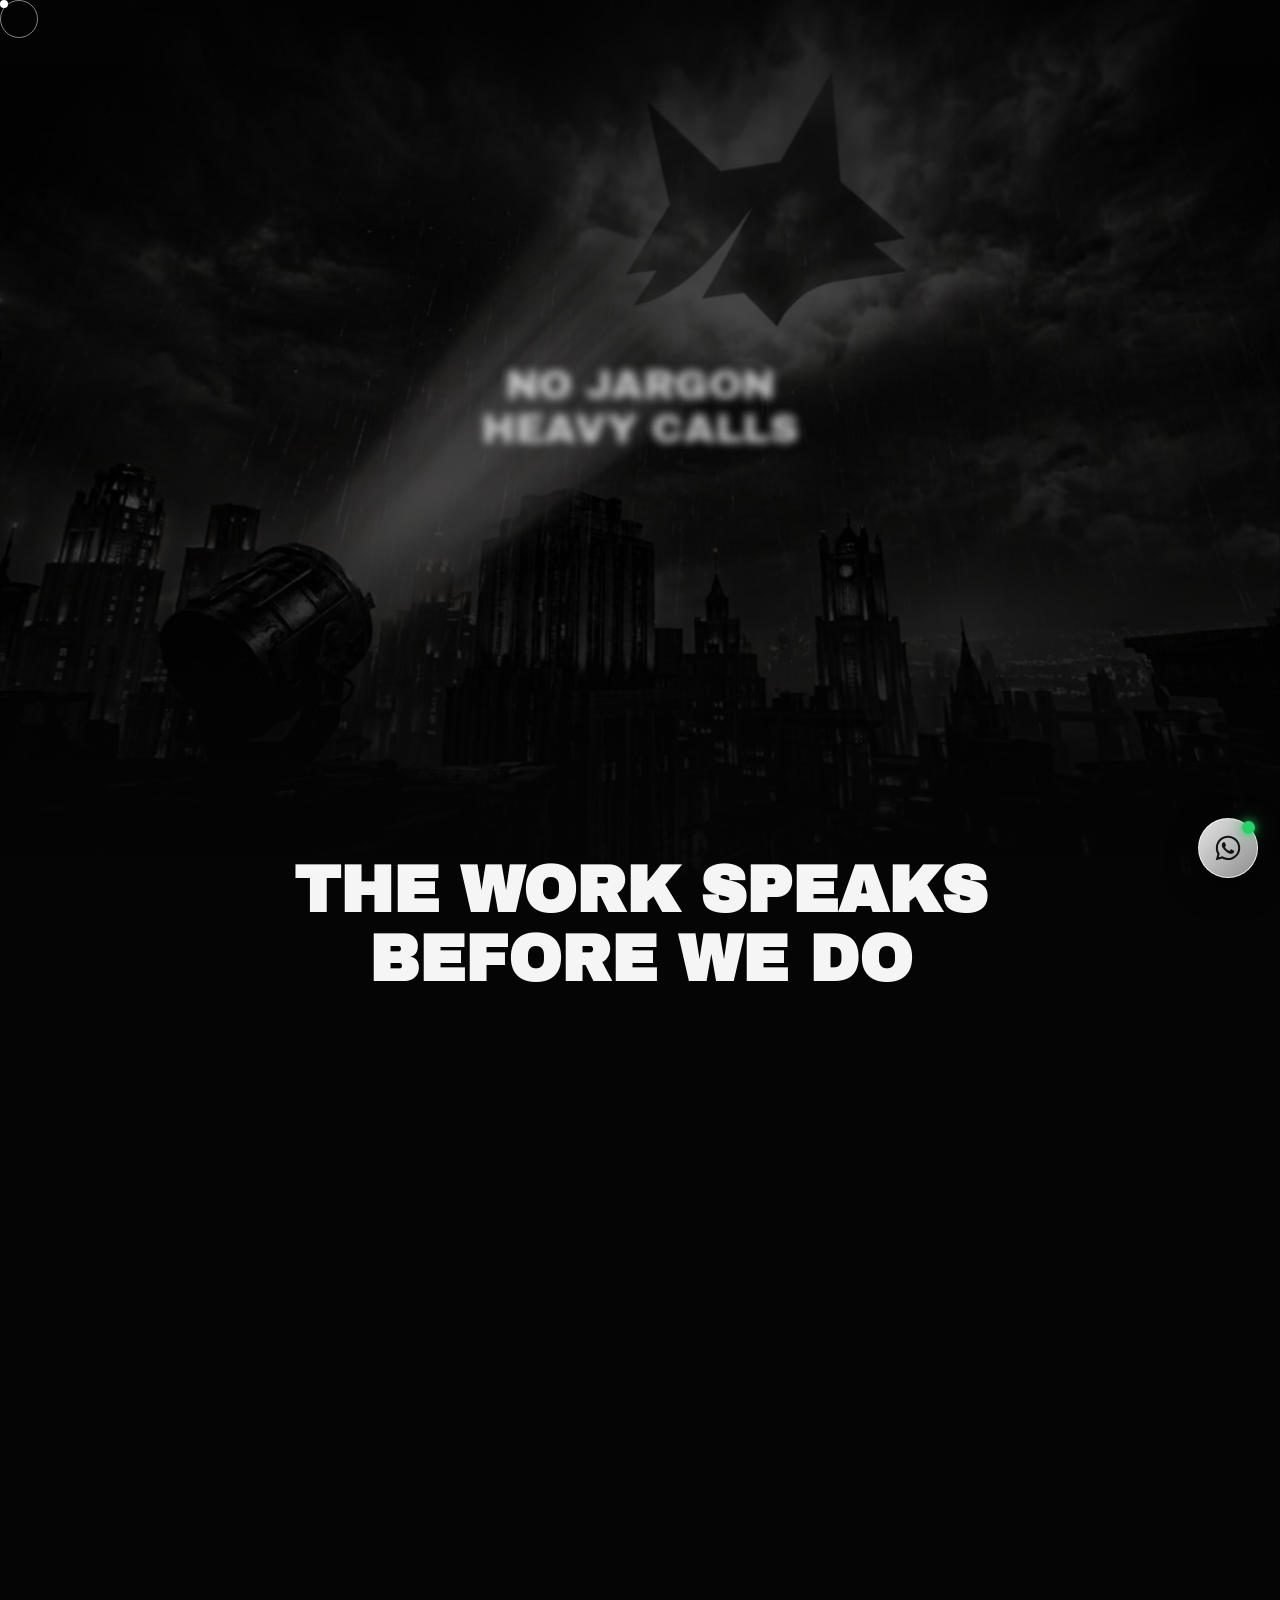
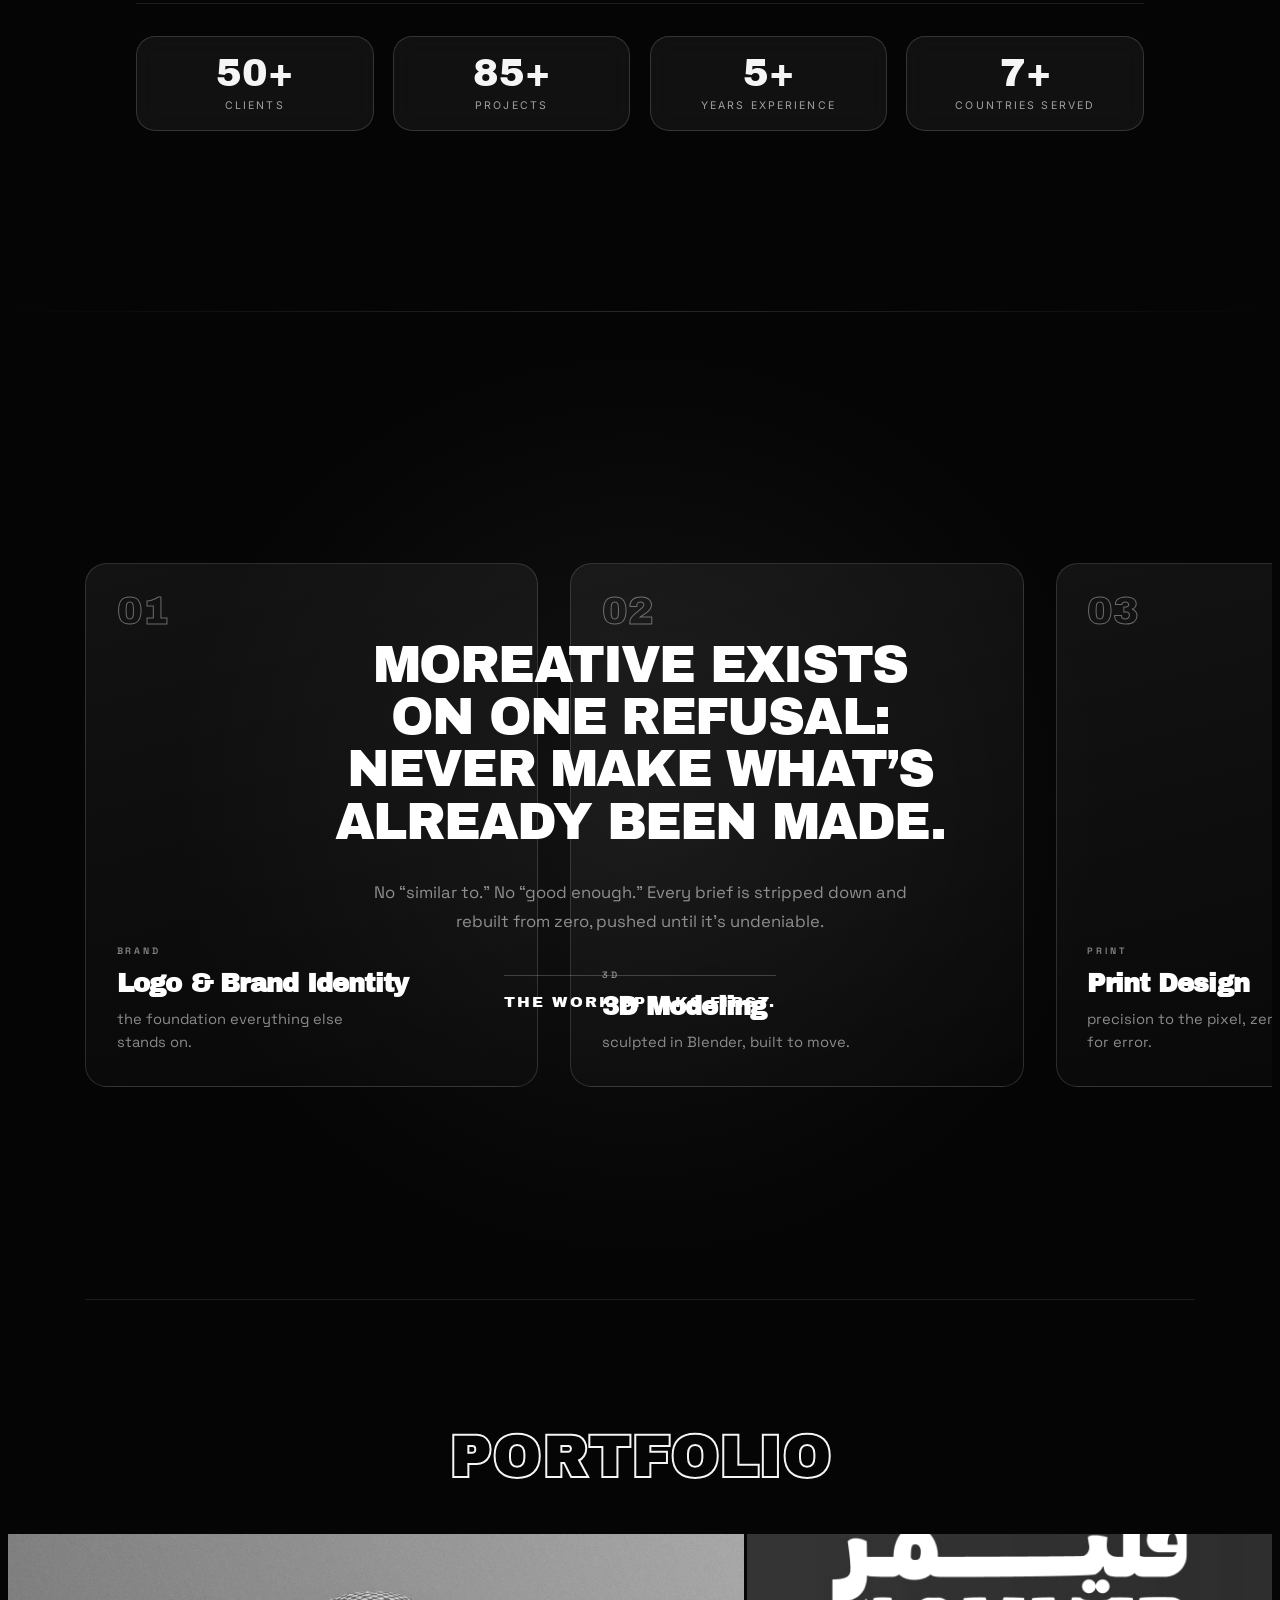
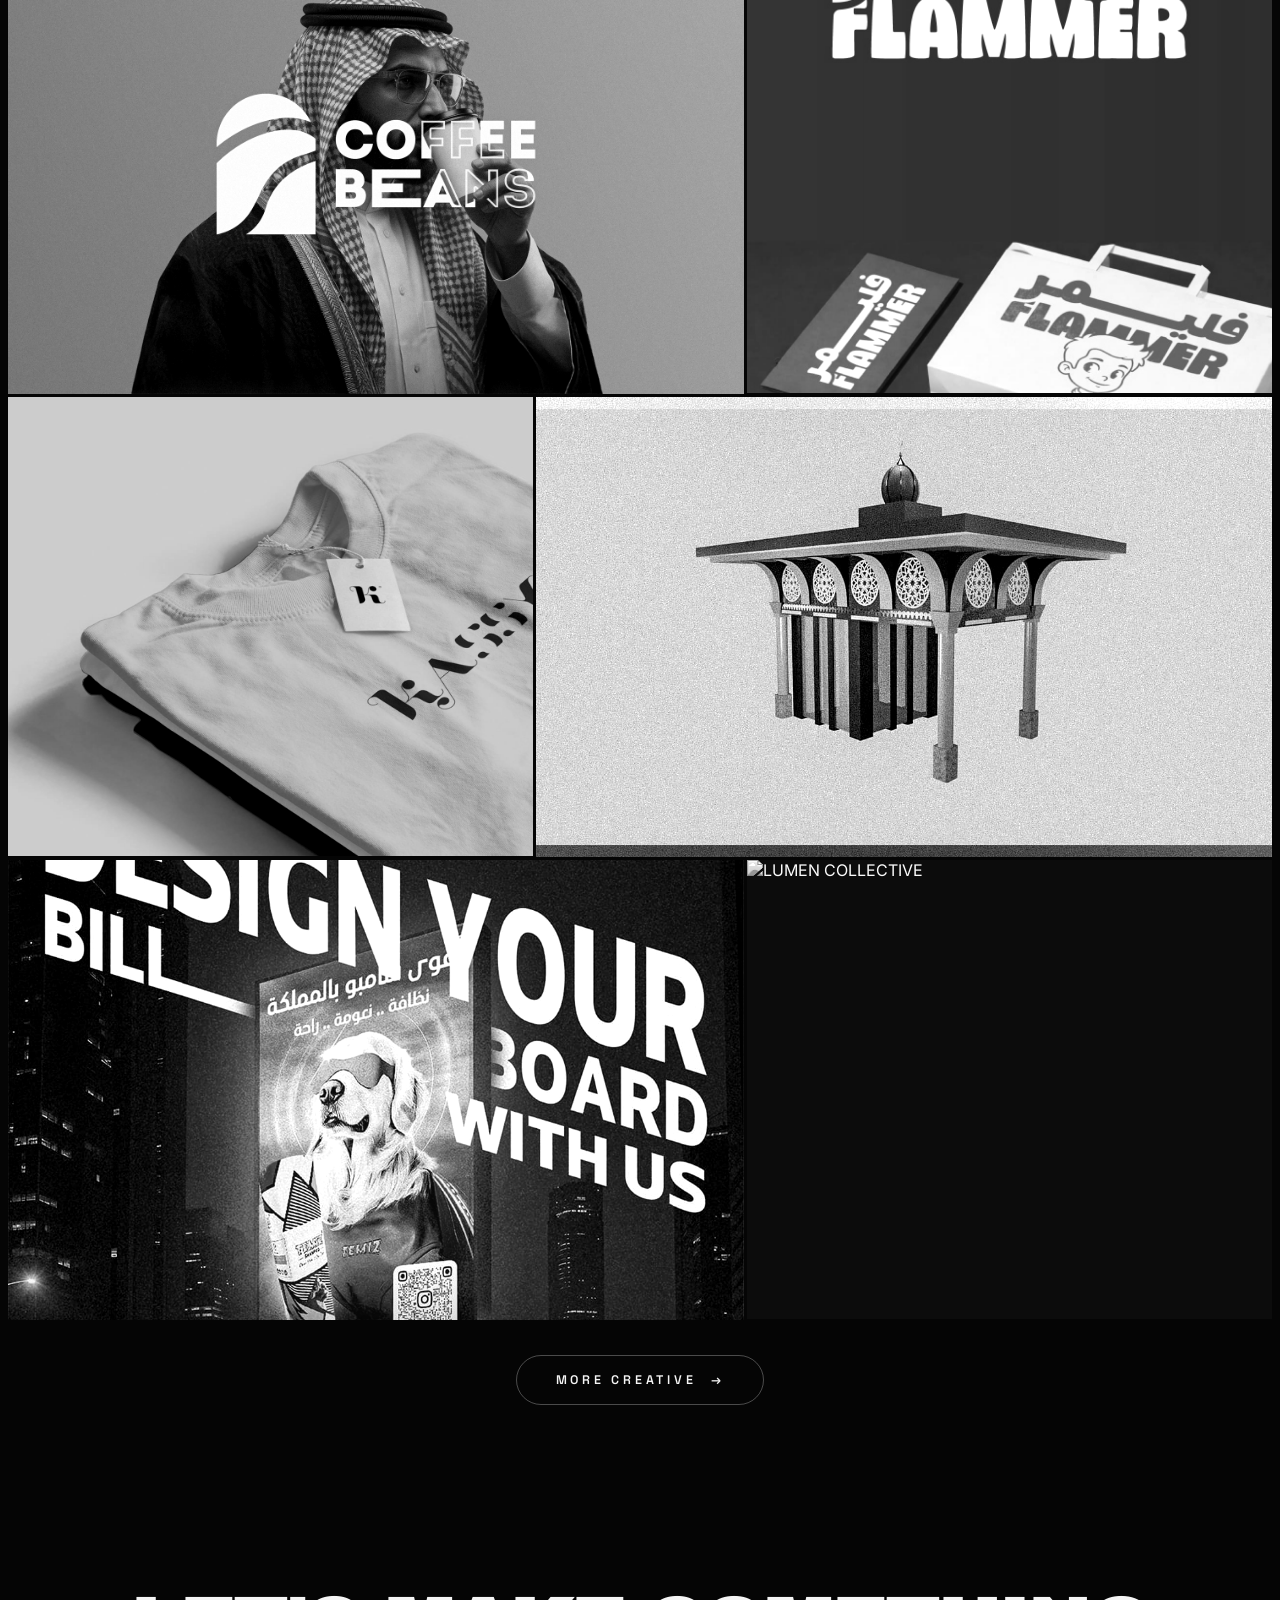
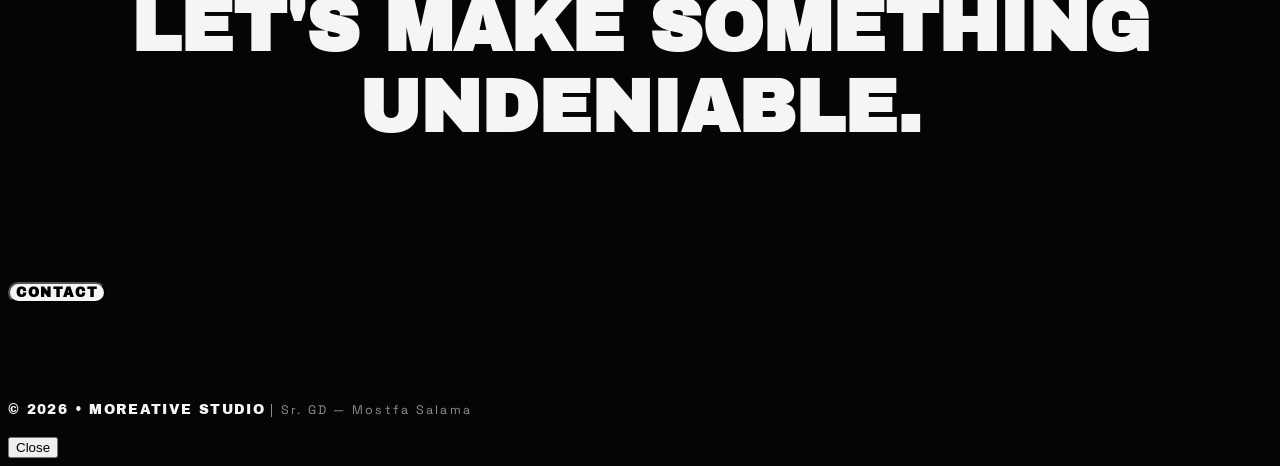
==== index.html @ 6882fc89 "Clean portfolio routes: /portfolio and /portfolio/<category>/<project> - rename archive.html to port" ====
<!DOCTYPE html>
<html lang="en">
<head>
<meta charset="UTF-8" />
<meta name="viewport" content="width=device-width, initial-scale=1.0" />
<title>Moreative</title>
<meta name="description" content="Moreative is a creative studio crafting scroll-stopping brand stories: logo & brand identity, 3D modeling, print design, social campaigns and full project management." />
<meta name="theme-color" content="#050505" />
<link rel="canonical" href="https://moreative.com/" />
<meta property="og:type" content="website" />
<meta property="og:site_name" content="MOREATIVE" />
<meta property="og:title" content="MOREATIVE — Creative Studio" />
<meta property="og:description" content="Creative studio crafting bold stories: Branding, 3D, print, social and full-scale projects." />
<meta property="og:image" content="https://moreative.com/assets/hero-cover.jpg" />
<meta name="twitter:card" content="summary_large_image" />
<meta name="twitter:title" content="MOREATIVE — Creative Studio" />
<meta name="twitter:description" content="Creative studio crafting bold stories: Branding, 3D, print, social and full-scale projects." />
<meta name="twitter:image" content="https://moreative.com/assets/hero-cover.jpg" />
<link rel="preconnect" href="https://cdn.tailwindcss.com" crossorigin />
<link rel="preconnect" href="https://cdnjs.cloudflare.com" crossorigin />
<link rel="preconnect" href="https://fonts.googleapis.com" />
<link rel="preconnect" href="https://fonts.gstatic.com" crossorigin />
<link rel="preload" as="image" href="assets/hero-cover.jpg" fetchpriority="high" />
<script>document.documentElement.className+=' js';</script>
<script src="https://cdn.tailwindcss.com"></script>
<link href="https://fonts.googleapis.com/css2?family=Archivo+Black&family=Space+Grotesk:wght@400;600;700&family=Inter:wght@400;500;600&family=Cairo:wght@600;700&display=swap" rel="stylesheet">
<style>
:root{--bg:#050505;--ink:#f5f5f5;--line:rgba(255,255,255,.15)}
html{scroll-behavior:auto} html.lenis,html.lenis body{height:auto} .lenis.lenis-smooth{scroll-behavior:auto!important}
body{background:var(--bg);color:var(--ink);font-family:Inter,sans-serif;overflow-x:hidden}
.font-display{font-family:'Space Grotesk',sans-serif}
.font-black-x{font-family:'Archivo Black',sans-serif}
#cursor-dot,#cursor-ring{position:fixed;top:0;left:0;pointer-events:none;z-index:99;border-radius:50%}
#cursor-dot{width:8px;height:8px;background:#fff}
#cursor-ring{width:36px;height:36px;border:1px solid rgba(255,255,255,.5);transition:width .25s,height .25s}
@media(hover:none){#cursor-dot,#cursor-ring{display:none}}
#progress-bar{position:fixed;top:0;left:0;height:3px;width:0;background:#f5f5f5;z-index:90}
#marquee-track{animation:mq 18s linear infinite}@keyframes mq{to{transform:translateX(-50%)}}
.water-line{display:block;overflow:hidden;padding-bottom:.06em}
.water-line>span{display:block;will-change:transform,filter}
.hero-seq{position:relative;max-width:650px;margin:24vh auto 0;text-align:center}
.seq-word{position:absolute;inset:0;display:flex;align-items:center;justify-content:center;font-family:'Archivo Black',sans-serif;font-size:clamp(1.2rem,5.8vw,2.8rem);line-height:1.1;color:#f5f5f5;opacity:0;pointer-events:none}
.seq-final{position:relative;opacity:0;margin:2vh auto 0;max-width:min(880px,92%);text-align:center;font-family:'Archivo Black',sans-serif;font-size:clamp(.9rem,1.9vw,1.1rem);line-height:1.9;color:#fff;text-shadow:0 0 22px rgba(255,255,255,.35),0 0 70px rgba(255,255,255,.15)}
.seq-final .fc{display:inline-block;background:linear-gradient(180deg,#ffffff,rgba(255,255,255,.62));-webkit-background-clip:text;background-clip:text;color:transparent;will-change:transform}
.seq-final .fl{display:block}
.seq-final .fw{display:inline-block;white-space:nowrap}
.seq-cta{position:relative;display:inline-flex;align-items:center;gap:.45rem;background:linear-gradient(135deg,rgba(255,255,255,.9),rgba(255,255,255,.55));-webkit-backdrop-filter:blur(18px);backdrop-filter:blur(18px);border:1px solid rgba(255,255,255,.85);color:#000;font-family:'Space Grotesk',sans-serif;font-weight:700;letter-spacing:.16em;font-size:.6rem;padding:.65rem 1.3rem;border-radius:999px;margin-top:2rem;opacity:0;text-decoration:none;overflow:hidden;box-shadow:0 8px 32px rgba(0,0,0,.45),inset 0 1px 0 rgba(255,255,255,.9),inset 0 -8px 16px rgba(0,0,0,.08);transform-style:preserve-3d;will-change:transform;transition:box-shadow .35s,border-color .35s}
.seq-cta::before{content:'';position:absolute;top:0;left:-80%;width:60%;height:100%;background:linear-gradient(100deg,transparent,rgba(255,255,255,.9),transparent);transform:skewX(-20deg);animation:ctaShine 3.2s ease-in-out infinite;pointer-events:none}
@keyframes ctaShine{0%{left:-80%}55%,100%{left:130%}}
.seq-cta:hover{box-shadow:0 8px 44px rgba(255,255,255,.55),inset 0 1px 0 #fff;border-color:#fff}
.seq-cta svg{width:13px;height:13px;fill:#000;flex:none}
.pill{background:#f5f5f5;color:#000;border-radius:999px;font-weight:600}
.glass{background:rgba(255,255,255,.06);-webkit-backdrop-filter:blur(20px);backdrop-filter:blur(20px);border:1px solid var(--line)}
#work{position:relative;height:460vh;padding:0 !important}
.story-head{position:sticky;top:0;height:100vh;display:flex;flex-direction:column;align-items:center;justify-content:center;text-align:center;padding:0 1.5rem;z-index:1}
.story-stack{position:sticky;top:0;height:100vh;overflow:visible;z-index:4}
.story-card{position:absolute;top:50%;width:min(300px,62vw);aspect-ratio:9/16;border-radius:2rem;overflow:hidden;background:linear-gradient(135deg,#1a1a1a,#0a0a0a);border:1px solid var(--line);box-shadow:0 30px 80px rgba(0,0,0,.7);cursor:pointer;z-index:4;transform:translateY(-50%);transition:box-shadow .4s,border-color .4s}
.story-card:hover{box-shadow:0 40px 100px rgba(255,255,255,.12),0 30px 80px rgba(0,0,0,.7);border-color:rgba(255,255,255,.35)}
.story-card img{position:absolute;left:0;top:0;width:100%;height:100%;object-fit:cover;object-position:center;display:block;will-change:transform;animation:floaty 4.6s ease-in-out infinite}
.story-card:nth-of-type(2) img{animation-duration:5.4s;animation-delay:-1.2s}
.story-card:nth-of-type(3) img{animation-duration:4.9s;animation-delay:-2.4s}
.story-card:nth-of-type(4) img{animation-duration:5.8s;animation-delay:-.7s}
.story-card:nth-of-type(5) img{animation-duration:5.1s;animation-delay:-3.1s}
@keyframes floaty{0%,100%{transform:translateY(-8px) scale(1.12)}50%{transform:translateY(8px) scale(1.12)}}
@media(prefers-reduced-motion:reduce){.story-card img{animation:none}}
.story-card::after{content:'';position:absolute;inset:0;background:linear-gradient(115deg,rgba(255,255,255,.08),transparent 45%);pointer-events:none}
.story-card.empty{background:rgba(255,255,255,.03);border:1px dashed rgba(255,255,255,.3)}
.story-card.empty img{display:none}
.story-card.empty::after{display:none}
.story-card.empty::before{content:'+';position:absolute;inset:0;display:flex;align-items:center;justify-content:center;font-family:'Space Grotesk',sans-serif;font-size:3rem;color:rgba(255,255,255,.35)}
.sc-1{left:50%;width:300px;margin-left:-150px;top:50%;bottom:auto;transform:translateY(-50%);z-index:5} .sc-2{left:6%;top:50%;bottom:auto;transform:translateY(-50%) rotate(-1deg);z-index:4} .sc-3{right:6%;left:auto;top:50%;bottom:auto;transform:translateY(-50%) rotate(1deg);z-index:4} .sc-4{left:23%;top:54%;bottom:auto;transform:translateY(-50%);z-index:7} .sc-5{right:23%;left:auto;top:54%;bottom:auto;transform:translateY(-50%);z-index:7}
.js .story-card{visibility:hidden} .js #giant{visibility:hidden}
.card-cap,.swipe-hint,.swipe-dots{display:none}
.sr-only{position:absolute;width:1px;height:1px;padding:0;margin:-1px;overflow:hidden;clip:rect(0,0,0,0);white-space:nowrap;border:0}
#outro{text-align:center;padding:3.5rem 1.5rem 2rem;overflow:hidden}
#contact{padding-top:2.5rem !important;padding-bottom:3.5rem !important}
.outro-line{font-family:'Archivo Black',sans-serif;font-size:clamp(1.9rem,6.5vw,4.6rem);line-height:1.1;color:#f5f5f5;cursor:default}
.outro-line .ow{display:inline-block;white-space:nowrap}
.outro-line .ol{display:inline-block;opacity:0;filter:blur(14px);transform:translateY(34px);transition:opacity .5s ease,filter .6s ease,transform .55s cubic-bezier(.2,.9,.3,1.25),color .25s,text-shadow .25s}
#outro.in .ol{opacity:1;filter:blur(0);transform:none}
.outro-cta{margin-top:2.2rem;opacity:0;transform:translateY(20px);transition:opacity .7s ease .5s,transform .7s ease .5s}
#outro.in .outro-cta{opacity:1;transform:none}
.outro-cta .pill{text-decoration:none;display:inline-block}
#contact-toggle{font-family:'Archivo Black',sans-serif;letter-spacing:.12em}
#contact-links{max-width:520px;margin:0 auto;display:grid;grid-template-rows:0fr;opacity:0;transition:grid-template-rows .6s cubic-bezier(.2,.8,.25,1),opacity .45s,margin .45s}
#contact-links.open{grid-template-rows:1fr;opacity:1;margin-top:1.6rem}
.cl-inner{overflow:hidden;min-height:0;padding:1rem 2.4rem 1.4rem}
#contact-links a{display:flex;align-items:center;gap:1rem;text-align:left;background:rgba(255,255,255,.05);border:none;border-radius:1.2rem;padding:calc(1rem + 1px) calc(1.3rem + 1px);color:#fff;text-decoration:none;margin-bottom:.7rem;transition:background .3s,transform .3s,box-shadow .3s;-webkit-tap-highlight-color:transparent}
#contact-links a:focus{outline:none}
#contact-links a:hover{background:rgba(255,255,255,.1);border-color:rgba(255,255,255,.4);transform:translateY(-2px)}
#contact-links a span b{display:block;font-family:'Space Grotesk',sans-serif;font-size:.95rem;letter-spacing:.04em}
#contact-links a span small{display:block;color:rgba(255,255,255,.6);font-size:.78rem;margin-top:.15rem;letter-spacing:.06em}
.cl-ic{flex:none;width:44px;height:44px;border-radius:50%;background:rgba(255,255,255,.09);border:1px solid rgba(255,255,255,.2);display:flex;align-items:center;justify-content:center;color:#fff;transition:.35s}
.cl-ic svg{width:20px;height:20px;fill:#fff}
.cl-ic svg[stroke]{fill:none;stroke:#fff}
.cl-go{margin-left:auto;color:rgba(255,255,255,.5)}
#contact-links a.wa:hover{background:linear-gradient(135deg,#25D366,#128C7E);box-shadow:0 12px 30px -8px rgba(37,211,102,.55)}
#contact-links a.ig:hover{background:linear-gradient(45deg,#feda75,#fa7e1e,#d62976,#962fbf,#4f5bd5);box-shadow:0 12px 30px -8px rgba(214,41,118,.55)}
#contact-links a.gm:hover{background:linear-gradient(135deg,#EA4335,#C5221F);box-shadow:0 12px 30px -8px rgba(234,67,53,.55)}
#contact-links a:hover .cl-ic{background:rgba(255,255,255,.18);border-color:rgba(255,255,255,.5)}
#contact-links a:hover .cl-go{color:#fff}
#grid{max-width:none;margin:0 auto;padding:5rem 0 4rem}
.grid-head{text-align:center;margin-bottom:2.5rem;padding:0 1.5rem}
.pf-title{font-family:'Archivo Black',sans-serif;font-size:clamp(2.6rem,9vw,6.5rem);letter-spacing:.02em;line-height:1}
.pf-title .pf-l{display:inline-block;opacity:0;transform:translateY(46px) rotate(5deg);transition:opacity .55s ease,transform .7s cubic-bezier(.2,.9,.25,1.25)}
.pf-title.in .pf-l{opacity:1;transform:none}
.pf-title.in{animation:pfFloat 5s ease-in-out 1.6s infinite}
@keyframes pfFloat{0%,100%{transform:translateY(0)}50%{transform:translateY(-10px)}}
.grid-head p{font-size:.7rem;letter-spacing:.35em;color:rgba(255,255,255,.55)}
.grid-head h2{font-family:'Archivo Black',sans-serif;font-size:clamp(2rem,5vw,3.6rem);line-height:.95;margin-top:.8rem}
.grid-head h2 span{color:transparent;-webkit-text-stroke:2px #f5f5f5}
.works-grid{display:grid;grid-template-columns:repeat(12,1fr);gap:3px}
.work-card{position:relative;overflow:hidden;cursor:pointer;background:#0c0c0c;opacity:0;transform:translateY(34px) scale(.985);transition:opacity .7s ease,transform .7s cubic-bezier(.2,.8,.25,1)}
.work-card.in{opacity:1;transform:none}
.work-card.wide{grid-column:span 7;aspect-ratio:16/10}
.work-card.std{grid-column:span 5;aspect-ratio:8/7}
.work-card img{position:absolute;inset:0;width:100%;height:100%;object-fit:cover;filter:grayscale(1) contrast(1.05);transition:filter .6s,transform .9s cubic-bezier(.2,.8,.25,1);display:block}
.work-card:hover img{filter:none;transform:scale(1.05)}
.wc-index{position:absolute;top:1rem;left:1.2rem;z-index:2;font-size:.62rem;letter-spacing:.28em;color:rgba(255,255,255,.8);pointer-events:none}
.wc-grad{position:absolute;inset:0;background:linear-gradient(transparent 50%,rgba(0,0,0,.85));opacity:0;transition:opacity .5s;pointer-events:none}
.work-card:hover .wc-grad{opacity:1}
.wc-name{position:absolute;left:0;right:0;bottom:0;display:flex;justify-content:flex-start;align-items:center;padding:1.2rem 1.4rem;transform:translateY(14px);opacity:0;transition:opacity .5s,transform .5s;pointer-events:none}
.work-card:hover .wc-name{opacity:1;transform:none}
.wc-name b{font-family:'Space Grotesk',sans-serif;font-weight:700;font-size:clamp(1.2rem,2.6vw,1.9rem);letter-spacing:.02em;white-space:nowrap;overflow:hidden;text-overflow:ellipsis;color:#fff}
@media(max-width:768px){.wc-index{top:.6rem;left:.8rem;font-size:.55rem}.wc-name{padding:.8rem .9rem}.wc-name b{font-size:.95rem}}
.more-wrap{display:flex;justify-content:center;margin-top:2.2rem}
.more-btn{display:inline-flex;align-items:center;gap:.9rem;background:transparent;border:1px solid rgba(255,255,255,.28);color:#f5f5f5;border-radius:999px;padding:1rem 2.4rem;font-family:'Space Grotesk',sans-serif;font-weight:600;letter-spacing:.3em;font-size:.78rem;text-decoration:none;animation:calmPulse 3.2s ease-in-out infinite;transition:border-color .35s,background .35s}
@keyframes calmPulse{0%,100%{box-shadow:0 0 0 rgba(255,255,255,0)}50%{box-shadow:0 0 28px rgba(255,255,255,.13)}}
.more-btn:hover{border-color:rgba(255,255,255,.7);background:rgba(255,255,255,.05)}
.more-arrow{display:inline-block;transition:transform .35s}
.more-btn:hover .more-arrow{transform:translateX(7px)}
@media(hover:none){.work-card img{filter:grayscale(1)}.wc-grad,.wc-name{opacity:1;transform:none}}
.studio-logo-card{position:relative;overflow:hidden;height:26rem}
.studio-logo-card::before{content:'';position:absolute;inset:0;background:radial-gradient(circle at 50% 32%,rgba(255,255,255,.14),transparent 62%);pointer-events:none}
.studio-logo{position:relative;width:130px;height:auto;filter:drop-shadow(0 0 34px rgba(255,255,255,.28));animation:logoFloat 6s ease-in-out infinite}
@keyframes logoFloat{0%,100%{transform:translateY(-9px)}50%{transform:translateY(9px)}}
.studio-shine{position:absolute;inset:-45%;background:conic-gradient(from 0deg,transparent 0 68%,rgba(255,255,255,.09) 82%,transparent 96%);animation:spinSlow 10s linear infinite;pointer-events:none}
@keyframes spinSlow{to{transform:rotate(360deg)}}
.fill-words .w{opacity:.13}
.svc-line{margin-top:1.8rem;font-size:.72rem;letter-spacing:.3em;color:rgba(255,255,255,.75)}
.svc-intro{margin-top:1.4rem;color:rgba(255,255,255,.85);font-weight:600}
.svc-list{margin-top:1rem;border-top:1px solid var(--line)}
.svc-list li{display:flex;gap:1rem;align-items:baseline;padding:1rem .25rem;border-bottom:1px solid var(--line);transition:background .3s,padding .3s;list-style:none}
.svc-list li:hover{background:rgba(255,255,255,.05);padding-left:.7rem}
.svc-i{flex:none;font-size:.7rem;letter-spacing:.2em;color:rgba(255,255,255,.4)}
.svc-list b{font-family:'Space Grotesk',sans-serif;font-size:1.02rem;display:block}
.svc-list p{color:rgba(255,255,255,.6);font-size:.9rem;margin-top:.15rem}
.stats-grid{display:grid;grid-template-columns:repeat(4,1fr);gap:.9rem;margin-top:1rem}
.stat{background:rgba(255,255,255,.05);border:1px solid var(--line);border-radius:1.2rem;padding:1.1rem .6rem;text-align:center;-webkit-backdrop-filter:blur(12px);backdrop-filter:blur(12px)}
.stat-n{display:block;font-family:'Archivo Black',sans-serif;font-size:clamp(1.6rem,3vw,2.4rem);line-height:1}
.stat-l{display:block;margin-top:.4rem;font-size:.66rem;letter-spacing:.2em;color:rgba(255,255,255,.6)}
.stats-wide{margin-top:.8rem;position:relative;overflow:hidden;cursor:pointer;min-height:88px;display:flex;align-items:center;justify-content:center}
.stats-wide .stat-n{font-size:clamp(1.4rem,2.4vw,2rem)}
.stats-wide .stat-l{margin-top:0}
.cc-base{display:flex;justify-content:center;align-items:baseline;gap:.7rem;transition:opacity .4s,transform .4s}
.stats-wide:hover .cc-base,.stats-wide.show-flags .cc-base{opacity:0;transform:scale(.9)}
.stats-wide:hover,.stats-wide.show-flags{min-height:0;aspect-ratio:3/1}
.flags{position:absolute;inset:0;opacity:0;pointer-events:none;transition:opacity .45s}
.flags:hover .flag,.flags.show-flags .flag{opacity:1}
.flag:hover{background:rgba(255,255,255,.12);border-color:rgba(255,255,255,.35);transform:translateY(-2px);box-shadow:0 6px 20px rgba(255,255,255,.08)}
.flag{display:inline-flex;align-items:center;gap:.35rem;background:rgba(255,255,255,.06);border:1px solid rgba(255,255,255,.15);border-radius:.65rem;padding:.4rem .7rem;color:rgba(255,255,255,.85);font-family:'Space Grotesk',sans-serif;font-size:.65rem;letter-spacing:.15em;transition:background .3s,border-color .3s,transform .3s,box-shadow .4s}
.flag.on{opacity:1}
.flag img{position:absolute;inset:0;width:100%;height:100%;object-fit:cover;display:block}
.flag em{position:absolute;left:.9rem;bottom:.7rem;z-index:1;font-style:normal;font-size:.62rem;letter-spacing:.22em;color:#fff;background:rgba(0,0,0,.5);border:1px solid rgba(255,255,255,.3);backdrop-filter:blur(8px);padding:.35rem .8rem;border-radius:999px}
.flag i{position:absolute;right:.9rem;bottom:.7rem;z-index:1;font-style:normal;font-size:.62rem;letter-spacing:.2em;color:rgba(255,255,255,.6)}
@media(min-width:769px){.studio-side{position:sticky;top:5.5rem;align-self:start}}

/* ===== STUDIO — 05 RULES (LATERAL KINETIC PIN) ===== */
#studio{position:relative;background:#050505;padding:0!important}
.cr{position:relative;height:500vh;height:500svh;background:#050505}
.cr-stage{position:relative;top:auto;height:100vh;height:100svh;overflow:hidden;background:#050505;isolation:isolate}
.cr-bg{position:absolute;inset:0;z-index:0;overflow:hidden;pointer-events:none}
.cr-still{position:absolute;inset:-6%;width:112%;height:112%;object-fit:cover;filter:grayscale(1) contrast(1.18) brightness(.68);opacity:0;transform:scale(1.06);will-change:transform,opacity}
.cr-still.on{opacity:.56}
.cr-vig{position:absolute;inset:0;background:linear-gradient(180deg,rgba(5,5,5,.78) 0%,rgba(5,5,5,.15) 32%,rgba(5,5,5,.4) 72%,#050505 100%)}
.cr-grain{position:absolute;inset:0;opacity:.06;background-image:url("data:image/svg+xml;utf8,%3Csvg xmlns='http://www.w3.org/2000/svg' width='160' height='160'%3E%3Cfilter id='n'%3E%3CfeTurbulence type='fractalNoise' baseFrequency='0.85' numOctaves='2' stitchTiles='stitch'/%3E%3C/filter%3E%3Crect width='160' height='160' filter='url(%23n)' opacity='0.6'/%3E%3C/svg%3E")}
.cr-lines{position:absolute;inset:0;z-index:1;pointer-events:none;opacity:.55;background-image:repeating-linear-gradient(90deg,rgba(255,255,255,.06) 0 1px,transparent 1px 92px);mix-blend-mode:overlay;will-change:background-position}
.cr-wipe{position:absolute;inset:0;z-index:14;pointer-events:none;background:#fff;transform:translateX(101%);opacity:0}
.cr.wiping .cr-wipe{animation:crWipe .7s cubic-bezier(.7,0,.2,1)}
@keyframes crWipe{0%{transform:translateX(101%);opacity:.92}42%{transform:translateX(0);opacity:.92}100%{transform:translateX(-101%);opacity:0}}
.cr-hud{position:absolute;top:0;left:0;right:0;z-index:9;display:flex;align-items:center;justify-content:space-between;gap:1rem;padding:clamp(4.4rem,9vh,5.6rem) clamp(1.4rem,4.4vw,4.4rem) 0;font-family:'Space Grotesk',sans-serif;font-size:.5rem;letter-spacing:.3em;color:rgba(255,255,255,.42);pointer-events:none}
.cr-file{display:flex;align-items:center;gap:1.1rem;flex-wrap:wrap;row-gap:.25rem}
.cr-file b{color:#fff;font-weight:600;letter-spacing:.34em;font-size:.54rem}
.cr-scene{color:rgba(255,255,255,.62)}
.cr-tc{display:flex;align-items:center;gap:.6rem;white-space:nowrap}
.cr-build{padding:.15rem .45rem;border:1px solid rgba(255,255,255,.22);border-radius:3px;color:rgba(255,255,255,.45);font-size:.42rem;letter-spacing:.2em}
.cr-rec{width:6px;height:6px;border-radius:50%;background:#fff;animation:crRec 1.5s step-end infinite}
@keyframes crRec{0%,100%{opacity:1}50%{opacity:.15}}
#cr-tc{font-family:'Archivo Black',sans-serif;font-size:.56rem;letter-spacing:.14em;color:rgba(255,255,255,.85);font-variant-numeric:tabular-nums}
.cr-track{position:absolute;inset:0;z-index:4;pointer-events:none}
.cr-rule{position:absolute;inset:0;opacity:0;visibility:hidden}
.cr-rule.on{opacity:1;visibility:visible}
.cr-ghost{position:absolute;left:0;top:12%;font-family:'Archivo Black',sans-serif;font-size:clamp(3.6rem,13vw,13rem);line-height:.82;letter-spacing:-.05em;color:transparent;-webkit-text-stroke:1.5px rgba(255,255,255,.11);white-space:nowrap;will-change:transform;pointer-events:none}
.cr-num{position:absolute;right:clamp(1.4rem,4.4vw,4.4rem);left:auto;top:clamp(7rem,15vh,9.5rem);font-family:'Archivo Black',sans-serif;font-size:clamp(3rem,7.5vw,6.4rem);line-height:.8;letter-spacing:-.04em;color:transparent;-webkit-text-stroke:1.5px rgba(255,255,255,.3);will-change:transform;pointer-events:none}
.cr-line{position:absolute;left:0;top:50%;margin:0;font-family:'Archivo Black',sans-serif;font-size:clamp(2.6rem,7.4vw,7rem);line-height:.9;letter-spacing:-.035em;color:#fff;white-space:nowrap;will-change:transform;text-shadow:0 18px 70px rgba(0,0,0,.6);transform:translate3d(120vw,-50%,0) skewX(-7deg)}
.cr-sub{position:absolute;left:clamp(1.4rem,4.4vw,4.4rem);bottom:clamp(4.6rem,10.5vh,6.2rem);max-width:min(46ch,58vw);margin:0;font-family:'Space Grotesk',sans-serif;font-size:clamp(1rem,1.5vw,1.3rem);line-height:1.55;letter-spacing:-.005em;color:rgba(255,255,255,.82);opacity:0;transform:translateY(12px);will-change:opacity,transform}
.cr-rule.near .cr-sub{opacity:1;transform:none}
.cr-rail{position:absolute;left:0;right:0;bottom:0;z-index:9;display:grid;grid-template-columns:auto minmax(0,1fr) auto;align-items:center;gap:clamp(.8rem,2vw,1.6rem);padding:0 clamp(5rem,6vw,6.5rem) clamp(1rem,2.4vh,1.6rem) clamp(1.4rem,4.4vw,4.4rem);font-family:'Space Grotesk',sans-serif;font-size:.5rem;letter-spacing:.28em;color:rgba(255,255,255,.38)}
.cr-hint{display:flex;align-items:center;gap:.6rem;white-space:nowrap;transition:opacity .5s}
.cr-hint::after{content:'';width:2.4rem;height:1px;background:rgba(255,255,255,.55);transform-origin:left;animation:crHint 2.4s ease-in-out infinite}
@keyframes crHint{0%,100%{transform:scaleX(.18);opacity:.35}50%{transform:scaleX(1);opacity:1}}
.cr-bar{position:relative;height:1px;background:rgba(255,255,255,.12)}
.cr-bar i{position:absolute;inset:0;background:#fff;transform:scaleX(0);transform-origin:left}
.cr-dots{display:flex;gap:1.2rem;white-space:nowrap}
.cr-dots button{background:none;border:0;padding:.2rem 0;color:rgba(255,255,255,.3);font-family:'Space Grotesk',sans-serif;font-size:.5rem;letter-spacing:.24em;cursor:pointer;transition:color .35s;display:flex;align-items:center;gap:.5rem}
.cr-dots button b{font-weight:500}
.cr-dots button::before{content:'';width:14px;height:1px;background:currentColor;transition:width .5s cubic-bezier(.2,.8,.2,1)}
.cr-dots button.on{color:#fff}
.cr-dots button.on::before{width:34px}
.cr.cr-static{height:auto}
.cr.cr-static .cr-stage{position:static;height:auto;display:block;padding:clamp(4.6rem,9vh,6rem) 0 clamp(2rem,6vh,3.4rem)}
.cr.cr-static .cr-bg,.cr.cr-static .cr-lines,.cr.cr-static .cr-wipe,.cr.cr-static .cr-hud,.cr.cr-static .cr-rail,.cr.cr-static .cr-ghost{display:none}
.cr.cr-static .cr-track{position:static;display:block}
.cr.cr-static .cr-rule{position:relative;inset:auto;opacity:1!important;visibility:visible!important;padding:clamp(1.5rem,3.6vh,2.4rem) clamp(1.4rem,5vw,4.4rem);border-top:1px solid rgba(255,255,255,.1)}
.cr.cr-static .cr-num{position:static;display:block;font-size:1.2rem;margin-bottom:.7rem;-webkit-text-stroke:0;color:rgba(255,255,255,.5);transform:none!important;font-family:'Space Grotesk',sans-serif;letter-spacing:.3em}
.cr.cr-static .cr-line{position:static;transform:none!important;white-space:normal;font-size:clamp(1.9rem,4.6vw,3.4rem)}
.cr.cr-static .cr-sub{position:static;opacity:1!important;transform:none!important;max-width:none;margin-top:.8rem;font-size:clamp(.95rem,1.5vw,1.15rem)}
@media(max-width:900px){
.cr{height:440vh;height:440svh}
.cr-hud{padding:4.2rem 1.1rem 0;font-size:.44rem;letter-spacing:.22em}
.cr-scene{display:none}
.cr-ghost{font-size:clamp(3.2rem,19vw,7rem);top:16%}
.cr-num{top:5.8rem;right:1.1rem;font-size:clamp(2.2rem,9vw,3.4rem);-webkit-text-stroke:1.2px rgba(255,255,255,.32)}
.cr-line{font-size:clamp(2.2rem,12vw,4.6rem);letter-spacing:-.03em;white-space:normal;max-width:94vw;line-height:.94}
.cr-sub{left:1.1rem;right:1.1rem;bottom:4.4rem;max-width:none;font-size:clamp(.9rem,3.9vw,1.08rem);line-height:1.5}
.cr-rail{grid-template-columns:minmax(0,1fr) auto;padding:0 4.4rem .9rem 1.1rem;gap:.6rem}
.cr-hint{display:none}
.cr-dots{gap:.7rem}
.cr-dots button span{display:none}
.cr-dots button{font-size:.48rem}
.cr-lines{opacity:.35}
}
@media(prefers-reduced-motion:reduce){
.cr{height:auto}
.cr-stage{position:static;height:auto;display:block;padding:clamp(4.6rem,9vh,6rem) 0 clamp(2rem,6vh,3.4rem)}
.cr-bg,.cr-lines,.cr-wipe,.cr-hud,.cr-rail,.cr-ghost{display:none}
.cr-track{position:static;display:block}
.cr-rule{position:relative;inset:auto;opacity:1!important;visibility:visible!important;padding:clamp(1.5rem,3.6vh,2.4rem) clamp(1.4rem,5vw,4.4rem);border-top:1px solid rgba(255,255,255,.1)}
.cr-num{position:static;display:block;font-size:1.2rem;margin-bottom:.7rem;-webkit-text-stroke:0;color:rgba(255,255,255,.5);transform:none!important;font-family:'Space Grotesk',sans-serif;letter-spacing:.3em}
.cr-line{position:static;transform:none!important;white-space:normal;font-size:clamp(1.9rem,4.6vw,3.4rem)}
.cr-sub{position:static;opacity:1!important;transform:none!important;max-width:none;margin-top:.8rem;font-size:clamp(.95rem,1.5vw,1.15rem)}
}

.st-roll{position:relative;background:#050505;border-top:1px solid rgba(255,255,255,.08);padding:clamp(1.8rem,4.4vh,3rem) 0 clamp(1.2rem,3vh,2rem);overflow:hidden}
.st-roll-head{display:flex;justify-content:space-between;align-items:center;gap:1rem;padding:0 clamp(1.4rem,4.5vw,4.5rem) clamp(1rem,2.6vh,1.6rem);font-family:'Space Grotesk',sans-serif;font-size:.5rem;letter-spacing:.32em;color:rgba(255,255,255,.4)}
.st-roll-head .svc-line{margin:0;color:rgba(255,255,255,.55)}
.st-roll-view{position:relative;overflow:hidden;-webkit-mask-image:linear-gradient(90deg,transparent,#000 5%,#000 95%,transparent);mask-image:linear-gradient(90deg,transparent,#000 5%,#000 95%,transparent)}
.st-roll-view::before,.st-roll-view::after{content:'';position:absolute;top:0;bottom:0;width:clamp(2rem,5vw,5rem);z-index:2;pointer-events:none}
.st-roll-view::before{left:0;background:linear-gradient(90deg,#050505,rgba(5,5,5,0))}
.st-roll-view::after{right:0;background:linear-gradient(270deg,#050505,rgba(5,5,5,0))}
.st-roll-track{display:flex;width:max-content;animation:stRoll 36s linear infinite}
.st-roll:hover .st-roll-track{animation-play-state:paused}
.st-roll-group{display:flex;align-items:center;gap:clamp(1.4rem,3vw,2.6rem);padding-right:clamp(1.4rem,3vw,2.6rem)}
.st-roll-group span{font-family:'Archivo Black',sans-serif;font-size:clamp(1.15rem,3vw,2.4rem);letter-spacing:-.01em;color:#f2f2f2;white-space:nowrap}
.st-roll-group i{font-style:normal;font-family:'Space Grotesk',sans-serif;font-weight:300;font-size:clamp(1rem,2vw,1.6rem);color:rgba(255,255,255,.35)}
@keyframes stRoll{to{transform:translateX(-50%)}}
.st-band{position:relative;background:#050505;border-top:1px solid rgba(255,255,255,.08);padding:clamp(3.4rem,9vh,6rem) clamp(1.4rem,5vw,5rem) clamp(4rem,10vh,7rem)}
.st-board{display:grid;grid-template-columns:minmax(0,.95fr) minmax(0,1.05fr);gap:clamp(1.4rem,4vw,4rem);align-items:center;max-width:1180px;margin:0 auto}
.st-side{display:flex;flex-direction:column;min-width:0}
.st-side .studio-logo-card{height:clamp(15rem,26vh,20rem);border-radius:1.5rem}
.st-copy{min-width:0}
.st-kicker{display:flex;align-items:center;gap:.9rem;margin:0 0 1rem;font-family:'Space Grotesk',sans-serif;font-size:.55rem;letter-spacing:.34em;color:rgba(255,255,255,.45)}
.st-kicker::before{content:'';flex:none;width:2.6rem;height:1px;background:rgba(255,255,255,.35)}
.st-title{font-family:'Archivo Black',sans-serif;font-size:clamp(2.2rem,4.8vw,4.4rem);line-height:.92;letter-spacing:-.025em;color:#fff;margin:0 0 1.1rem;max-width:14ch}
.st-note{font-family:'Space Grotesk',sans-serif;font-size:.6rem;letter-spacing:.26em;color:rgba(255,255,255,.4)}
@media(max-width:900px){
.st-roll-head{flex-direction:column;align-items:flex-start;gap:.4rem}
.st-board{grid-template-columns:1fr}
.st-copy{order:1;margin-bottom:.6rem}
.st-side{order:2}
.st-band{padding-top:3.2rem;padding-bottom:3.6rem}
}
@media(prefers-reduced-motion:reduce){
.st-roll-track{animation:none;flex-wrap:wrap;width:auto;gap:1rem;padding:0 1.4rem}
.st-roll-group{flex-wrap:wrap;padding-right:0}
.st-roll-group[aria-hidden="true"]{display:none}
.st-roll-view{-webkit-mask-image:none;mask-image:none}
.st-roll-view::before,.st-roll-view::after{display:none}
}
#behance-view{position:fixed;inset:0;z-index:95;background:#080808;display:none;overflow-y:auto;overscroll-behavior:contain;animation:bFade .45s ease}
@keyframes bFade{from{opacity:0}to{opacity:1}}
#behance-view.open{display:block}
.behance-head{position:sticky;top:0;z-index:5;display:flex;justify-content:space-between;align-items:center;gap:1rem;padding:.9rem 1.25rem;background:rgba(5,5,5,.92);backdrop-filter:blur(16px);border-bottom:1px solid rgba(255,255,255,.08)}
.behance-head .b-title{font-family:'Space Grotesk',sans-serif;font-weight:700;letter-spacing:.12em;font-size:.85rem;white-space:nowrap;overflow:hidden;text-overflow:ellipsis;max-width:38vw}
.b-btn{display:inline-flex;align-items:center;gap:.5rem;padding:.6rem 1.1rem;border-radius:999px;border:1px solid rgba(255,255,255,.18);background:rgba(255,255,255,.06);font-size:.8rem;letter-spacing:.12em;cursor:pointer;transition:.25s}
.b-btn:hover{background:#f5f5f5;color:#000}
.b-btn.solid{background:#f5f5f5;color:#000;border-color:#f5f5f5;font-weight:700}
.b-count{font-size:.75rem;letter-spacing:.25em;color:rgba(255,255,255,.5)}
.behance-frame{width:min(1920px,96vw);margin:0 auto;padding:2.5rem 0 4rem}
.behance-kicker{font-size:.7rem;letter-spacing:.35em;color:rgba(255,255,255,.55)}
.behance-title{font-family:'Archivo Black',sans-serif;font-size:clamp(2rem,6vw,4.5rem);line-height:.95;margin:.8rem 0}
.behance-desc{color:rgba(255,255,255,.72);font-size:clamp(.95rem,1.6vw,1.15rem);line-height:1.7;max-width:900px}
.behance-meta{display:flex;flex-wrap:wrap;gap:.5rem;margin:1.4rem 0 2rem}
.behance-meta span{font-size:.72rem;letter-spacing:.14em;padding:.5rem .95rem;border-radius:999px;border:1px solid rgba(255,255,255,.16);background:rgba(255,255,255,.05);color:rgba(255,255,255,.85)}
.behance-hero{overflow:hidden;border-radius:1.2rem;border:1px solid rgba(255,255,255,.12);box-shadow:0 30px 100px rgba(0,0,0,.6)}
.behance-hero img,.behance-item img{width:100%;aspect-ratio:16/9;object-fit:cover;display:block;background:#111}
.behance-item{margin-top:1.4rem;overflow:hidden;border-radius:1.2rem;border:1px solid rgba(255,255,255,.1);background:#0c0c0c}
.behance-nav{display:grid;grid-template-columns:1fr 1fr;gap:1rem;margin-top:2.5rem}
.behance-nav button{position:relative;height:140px;border-radius:1.2rem;overflow:hidden;border:1px solid rgba(255,255,255,.14);cursor:pointer;background:#111;color:#fff;text-align:left}
.behance-nav button img{position:absolute;inset:0;width:100%;height:100%;object-fit:cover;opacity:.45}
.behance-nav button span{position:relative;z-index:1;display:block;padding:1.1rem;font-weight:700;letter-spacing:.12em}
.behance-nav button small{position:relative;z-index:1;display:block;padding:0 1.1rem;font-size:.7rem;letter-spacing:.25em;color:rgba(255,255,255,.7)}
@media(max-width:640px){.behance-nav{grid-template-columns:1fr}.b-title{display:none}}
.nav-logo{height:30px;width:auto;display:block}
.nav-brand{position:relative;display:flex;align-items:center;justify-content:center;min-height:30px}
.nav-brand .nav-logo{transition:opacity .45s ease,transform .45s ease}
.nav-brand.is-sec .nav-logo{opacity:0;transform:scale(.86)}
.nav-sec{position:absolute;left:50%;top:50%;transform:translate(-50%,-50%);font-family:'Space Grotesk',sans-serif;font-size:.72rem;font-weight:600;letter-spacing:.28em;text-transform:uppercase;color:#fff;white-space:nowrap;opacity:0;visibility:hidden;pointer-events:none}
nav.search-on .nav-logo{opacity:0 !important}
nav.search-on .nav-sec{opacity:0 !important}
.nav-ico{width:42px;height:42px;flex:none;border-radius:50%;display:flex;align-items:center;justify-content:center;background:rgba(255,255,255,.06);border:1px solid var(--line);-webkit-backdrop-filter:blur(14px);backdrop-filter:blur(14px);color:#f5f5f5;cursor:pointer;transition:background .3s,transform .3s,box-shadow .3s,border-color .3s}
.nav-ico:hover{background:rgba(255,255,255,.14)}
.nav-ico svg{width:18px;height:18px}
.ig-btn:hover{background:linear-gradient(45deg,#feda75,#fa7e1e,#d62976,#962fbf,#4f5bd5);border-color:transparent;box-shadow:0 6px 26px rgba(214,41,118,.5);transform:scale(1.07)}
.search-wrap{position:relative;display:flex;align-items:center}
#search-input{width:0;opacity:0;padding:0;margin-right:0;border:1px solid transparent;background:transparent;color:#fff;font-size:.9rem;font-family:Inter,sans-serif;outline:none;transition:width .55s cubic-bezier(.2,.9,.25,1.08),opacity .3s,padding .3s,margin .3s,background .3s,border-color .3s}
#search-input::placeholder{color:rgba(255,255,255,.4)}
.search-wrap.open #search-input{width:min(250px,52vw);opacity:1;padding:.65rem 1.1rem;margin-right:.6rem;background:rgba(255,255,255,.07);border-color:var(--line);border-radius:999px}
#search-toggle .s-x{display:none;font-size:.85rem;line-height:1}
.search-wrap.open #search-toggle .s-mag{display:none}
.search-wrap.open #search-toggle .s-x{display:block}
.search-wrap.open #search-toggle{background:#f5f5f5;color:#000;border-color:#f5f5f5}
.search-panel{position:absolute;top:calc(100% + 10px);right:0;width:min(340px,calc(100vw - 2rem));background:rgba(10,10,10,.9);-webkit-backdrop-filter:blur(24px);backdrop-filter:blur(24px);border:1px solid var(--line);border-radius:1.2rem;padding:.7rem .9rem;opacity:0;transform:translateY(-12px) scale(.98);transform-origin:top right;pointer-events:none;transition:opacity .35s,transform .4s cubic-bezier(.2,.9,.3,1.2);z-index:60}
.search-panel.open{opacity:1;transform:none;pointer-events:auto}
.sr-item{display:flex;gap:.8rem;align-items:center;width:100%;text-align:left;padding:.7rem .8rem;margin-top:.3rem;border-radius:.8rem;color:#fff;cursor:pointer;background:none;border:none;font-family:Inter,sans-serif}
.sr-item:hover{background:rgba(255,255,255,.08)}
.sr-i{font-size:.68rem;color:rgba(255,255,255,.45);letter-spacing:.15em}
.sr-t{font-family:'Space Grotesk',sans-serif;font-weight:700;letter-spacing:.06em;font-size:.85rem;white-space:nowrap;overflow:hidden;text-overflow:ellipsis}
.sr-empty{padding:.9rem .4rem .4rem;text-align:center;color:rgba(255,255,255,.5);font-size:.8rem}
#wa-float{position:fixed;right:22px;bottom:22px;z-index:80;width:58px;height:58px;border-radius:50%;background:linear-gradient(135deg,rgba(255,255,255,.9),rgba(255,255,255,.55));-webkit-backdrop-filter:blur(18px);backdrop-filter:blur(18px);border:1px solid rgba(255,255,255,.75);display:flex;align-items:center;justify-content:center;box-shadow:0 10px 30px rgba(0,0,0,.5);animation:waFloat 3s ease-in-out infinite;transition:box-shadow .35s}
#wa-float:hover{box-shadow:0 0 34px rgba(255,255,255,.6),0 10px 30px rgba(0,0,0,.5)}
#wa-float:hover{transform:scale(1.1)}
#wa-float svg{width:28px;height:28px;fill:#111}
#wa-float .wa-dot{position:absolute;top:2px;right:2px;width:13px;height:13px;border-radius:50%;background:#25D366;box-shadow:0 0 10px rgba(37,211,102,.95),0 0 22px rgba(37,211,102,.55);animation:waDot 1.8s ease-in-out infinite}
@keyframes waDot{0%,100%{transform:scale(1)}50%{transform:scale(1.35)}}
.hero-bg{position:absolute;inset:0;z-index:0;pointer-events:none;overflow:hidden}
.hero-bg img{width:100%;height:100%;object-fit:cover;object-position:center 30%;display:block;filter:brightness(.52) contrast(1.06);animation:heroDrift 26s ease-in-out infinite alternate;will-change:transform}
@keyframes heroDrift{from{transform:scale(1.03)}to{transform:scale(1.11)}}
.hero-dim{position:absolute;inset:0;background:rgba(0,0,0,.38)}
.hero-fade{position:absolute;inset:0;background:linear-gradient(to bottom,rgba(5,5,5,.6) 0%,rgba(5,5,5,.12) 32%,rgba(5,5,5,.12) 55%,#050505 100%)}
@media(prefers-reduced-motion:reduce){.hero-bg img{animation:none}}
@keyframes waFloat{0%,100%{transform:translateY(-6px)}50%{transform:translateY(6px)}}
#giant{position:absolute;bottom:2vw;left:0;right:0;text-align:center;font-family:'Archivo Black',sans-serif;font-size:12vw;line-height:.82;letter-spacing:-.06em;font-stretch:condensed;font-weight:900;white-space:nowrap;pointer-events:none;z-index:20}
#giant .giant-main{display:block;color:#f5f5f5;background:none;-webkit-background-clip:initial;background-clip:initial;-webkit-text-stroke:0;filter:none}
#giant .giant-sub{display:block;font-family:Inter,sans-serif;font-weight:300;font-size:.11em;letter-spacing:.42em;text-transform:uppercase;color:rgba(255,255,255,.68);margin-top:.55em;line-height:1}
#giant .giant-sub em{font-style:normal;font-weight:400;font-size:.82em;letter-spacing:.22em;color:rgba(255,255,255,.42);margin-left:1.1em;text-transform:none}
@media(max-width:768px){.story-card{width:32vw;border-radius:1rem}.sc-1{margin-left:-16vw;top:50%} .sc-2{left:3%;top:50%} .sc-3{right:3%;top:50%} .sc-4{left:8%;top:56%} .sc-5{right:8%;top:56%} #giant{font-size:13vw;letter-spacing:-.04em} #giant .giant-sub{font-size:.13em;letter-spacing:.22em}}
/* ===== MOBILE APP EXPERIENCE (desktop untouched) ===== */
@media(max-width:768px){
.story-card{width:min(74vw,320px);border-radius:1.4rem}
.sc-1,.sc-2,.sc-3,.sc-4,.sc-5{left:50%;right:auto;top:50%;margin:0}
.sc-1{z-index:5} .sc-2{z-index:6} .sc-3{z-index:7} .sc-4{z-index:8} .sc-5{z-index:9}
#giant{font-size:13vw}
#giant .giant-sub{font-size:.16em;letter-spacing:.22em}
nav>div{padding:.8rem 1rem !important}
.nav-logo{height:24px}
.nav-brand{min-height:24px}
.nav-sec{font-size:.585rem;letter-spacing:.16em}
.hero-seq{margin:12vh auto 0}
.seq-final{font-size:clamp(.9rem,4.2vw,1.05rem) !important;margin:4vh auto 0;text-align:center}

#studio{padding:0 !important}
.stats-grid{grid-template-columns:repeat(2,1fr) !important;gap:1rem 1.1rem !important}
.stats-grid .stat-l{letter-spacing:.14em;font-size:.6rem}
nav.fixed{backdrop-filter:none !important;-webkit-backdrop-filter:none !important;background:rgba(5,5,5,.94)}
#studio .glass{height:15rem;font-size:3.5rem}
.studio-logo{width:92px}
.svc-list li{padding:.85rem .15rem}
.svc-line{letter-spacing:.2em;line-height:2}
.stats-wide{min-height:88px}
#contact{padding-top:3.5rem !important;padding-bottom:3.5rem !important}
#contact .pill{padding:.9rem 1.2rem;font-size:.82rem;max-width:100%}
#contact input,#contact textarea{font-size:16px}
#wa-float{width:52px;height:52px;right:16px;bottom:16px}
#wa-float svg{width:25px;height:25px}
.behance-frame{padding:1.5rem 0 3rem}
.behance-head{padding:.7rem .9rem}
.b-btn{padding:.55rem .9rem;font-size:.72rem}
.behance-nav button{height:118px}
#voices{padding-top:3.5rem !important;padding-bottom:3.5rem !important}
}
section{padding:4rem 0} h1{font-size:clamp(2.5rem,8vw,5rem)} h2{font-size:clamp(1.8rem,5vw,3rem)}
</style>
</head>
<body>
<div id="progress-bar"></div>
<div id="cursor-dot"></div><div id="cursor-ring"></div>
<nav class="fixed top-0 w-full z-50 backdrop-blur bg-black/60 border-b border-white/10"><div class="max-w-7xl mx-auto px-6 py-4 flex justify-between items-center relative">
<a href="https://instagram.com/moreatives" target="_blank" rel="noopener" aria-label="Instagram — @moreatives" class="nav-ico ig-btn"><svg viewBox="0 0 24 24" fill="none" stroke="currentColor" stroke-width="2" stroke-linecap="round" stroke-linejoin="round"><rect x="2.5" y="2.5" width="19" height="19" rx="5.5"/><circle cx="12" cy="12" r="4.2"/><circle cx="17.4" cy="6.6" r="1.1" fill="currentColor" stroke="none"/></svg></a>
<a href="/" aria-label="Moreative home" class="nav-brand absolute left-1/2 -translate-x-1/2 flex items-center"><img src="assets/logo-icon.svg?v=2" alt="Moreative" class="nav-logo"><span class="nav-sec" aria-hidden="true"></span></a>
<div class="search-wrap" id="search-wrap">
<input id="search-input" type="text" placeholder="Search projects..." autocomplete="off" aria-label="Search projects">
<button class="nav-ico" id="search-toggle" aria-label="Search projects"><svg class="s-mag" viewBox="0 0 24 24" fill="none" stroke="currentColor" stroke-width="2" stroke-linecap="round"><circle cx="11" cy="11" r="7"/><line x1="21" y1="21" x2="16.4" y2="16.4"/></svg><span class="s-x">✕</span></button>
<div class="search-panel" id="search-panel"><div id="search-results"></div></div>
</div>
</div></nav>

<header id="hero" data-sec="hero" class="relative min-h-screen flex items-center justify-center text-center overflow-hidden">
<div class="hero-bg" aria-hidden="true"><img src="assets/hero-cover.jpg?v=2" alt=""><div class="hero-dim"></div><div class="hero-fade"></div></div>
<div class="relative px-6" style="z-index:1">
<h1 class="sr-only">Moreative — Creative Studio: Branding, 3D Modeling, Print Design and Social Campaigns</h1>
<div class="hero-seq">
<span class="seq-word">NO INFLATED PROCESS</span>
<span class="seq-word">NO JARGON<br>HEAVY CALLS</span>
<span class="seq-word">NO BACK AND FORTH<br>FOR THE SAKE OF IT</span>
<p class="seq-final"><span class="fl">JUST GIVE US A BRIEF AND WE MOVE</span><span class="fl">FAST, CLEAN, AND STRAIGHT TO THE POINT</span></p>
<a class="seq-cta" href="https://wa.me/201013162533" target="_blank" rel="noopener"><svg viewBox="0 0 448 512" xmlns="http://www.w3.org/2000/svg"><path d="M380.9 97.1C339 55.1 283.2 32 223.9 32c-122.4 0-222 99.6-222 222 0 39.1 10.2 77.3 29.6 111L0 480l117.7-30.9c32.4 17.7 68.9 27 106.1 27h.1c122.3 0 224.1-99.6 224.1-222 0-59.3-25.2-115-67.1-157zm-157 341.6c-33.2 0-65.7-8.9-94-25.7l-6.7-4-69.8 18.3L72 359.2l-4.4-7c-18.5-29.4-28.2-63.3-28.2-98.2 0-101.7 82.8-184.5 184.6-184.5 49.3 0 95.6 19.2 130.4 54.1 34.8 34.9 56.2 81.2 56.1 130.5 0 101.8-84.9 184.6-186.6 184.6zm101.2-138.2c-5.5-2.8-32.8-16.2-37.9-18-5.1-1.9-8.8-2.8-12.5 2.8-3.7 5.6-14.3 18-17.6 21.8-3.2 3.7-6.5 4.2-12 1.4-32.6-16.3-54-29.1-75.5-66-5.7-9.8 5.7-9.1 16.3-30.3 1.8-3.7.9-6.9-.5-9.7-1.4-2.8-12.5-30.1-17.1-41.2-4.5-10.8-9.1-9.3-12.5-9.5-3.2-.2-6.9-.2-10.6-.2-3.7 0-9.7 1.4-14.8 6.9-5.1 5.6-19.4 19-19.4 46.3 0 27.3 19.9 53.7 22.6 57.4 2.8 3.7 39.1 59.7 94.8 83.8 35.2 15.2 49 16.5 66.6 13.9 10.7-1.6 32.8-13.4 37.4-26.4 4.6-13 4.6-24.1 3.2-26.4-1.3-2.5-5-3.9-10.5-6.6z"/></svg>CREATIVE IT</a>
</div>
</div>
</header>

<section id="work" data-sec="work">
<div class="story-head">
<h2 class="font-black-x leading-[0.95]" style="font-size:clamp(2rem,5vw,4rem)">THE WORK SPEAKS<br>BEFORE WE DO</h2>
</div>
<div class="story-stack" id="story-stack">
<article class="story-card sc-1" onclick="openBehance(0)"><img src="assets/design-01-coffee-beans.jpg?v=2" alt="Coffee Beans work" onerror="this.onerror=null;this.src='https://picsum.photos/seed/more1/600/1060'"></article>
<article class="story-card sc-2" onclick="openBehance(1)"><img src="assets/design-02-flammer.jpg?v=2" alt="Flammer work" onerror="this.onerror=null;this.src='https://picsum.photos/seed/more2/600/1060'"></article>
<article class="story-card sc-3" onclick="openBehance(2)"><img src="assets/design-03-kassy.jpg?v=2" alt="Kassy work" onerror="this.onerror=null;this.src='https://picsum.photos/seed/more3/600/1060'"></article>
<article class="story-card sc-4" onclick="openBehance(3)"><img src="assets/design-04-architecture.jpg?v=2" alt="Architecture work" onerror="this.onerror=null;this.src='https://picsum.photos/seed/more4/600/1060'"></article>
<article class="story-card sc-5" onclick="openBehance(4)"><img src="assets/design-05-billboard.jpg?v=2" alt="Billboard work" onerror="this.onerror=null;this.src='https://picsum.photos/seed/more5/600/1060'"></article>
  <div id="giant" aria-hidden="false"><span class="giant-main">MOREATIVE</span><span class="giant-sub">With Mostfa Salama <em>Sr. Graphic Designer</em></span></div>
</div>
</section>
<div id="modal" class="fixed inset-0 z-[80] hidden items-center justify-center p-6 bg-black/70 backdrop-blur"><div class="max-w-lg w-full rounded-3xl bg-[#0a0a0a] border border-white/15 p-8"><h3 id="m-title" class="font-display text-3xl"></h3><p id="m-desc" class="text-white/70 mt-3"></p><button onclick="closeModal()" class="mt-6 px-5 py-2 rounded-full bg-white text-black text-sm">Close</button></div></div>

<div id="behance-view" aria-hidden="true" role="dialog" aria-label="Project case">
<div class="behance-head">
<button class="b-btn" onclick="closeBehance()">← BACK</button>
<img src="assets/logo-icon.svg?v=2" alt="Moreative" style="position:absolute;left:50%;transform:translateX(-50%);height:26px;width:auto">
<span></span>
</div>
<div class="behance-frame">
<p class="behance-kicker" id="b-kicker">CASE STUDY</p>
<h2 class="behance-title" id="b-title">PROJECT</h2>
<p class="behance-desc" id="b-desc"></p>
<div class="behance-meta" id="b-meta"></div>
<div class="behance-hero"><img id="b-hero" src="" alt="Project cover 1920x1080"></div>
<div id="b-gallery"></div>
<div class="behance-nav">
<button id="b-prev" onclick="stepBehance(-1)"><img id="b-prev-img" alt=""><span id="b-prev-t">← PREV</span><small>PREVIOUS PROJECT</small></button>
<button id="b-next" onclick="stepBehance(1)"><img id="b-next-img" alt=""><span id="b-next-t">NEXT →</span><small>NEXT PROJECT</small></button>
</div>
</div>
</div>

<section id="studio" data-sec="studio">
<div class="st-band" id="studio-numbers">
<div class="st-board" style="display:grid;grid-template-columns:1fr;gap:2.5rem;align-items:center;max-width:1200px;margin:0 auto;padding:clamp(5rem,10vh,8rem) clamp(2rem,6vw,4rem);">

<!-- Stats Grid -->
<div data-reveal class="stats-grid" style="display:grid;grid-template-columns:repeat(4,1fr);gap:1.2rem;align-items:center;border-top:1px solid rgba(255,255,255,.1);padding-top:2rem;">
  <div class="stat"><span class="stat-n" data-count="50" data-dur="5.5">50+</span><span class="stat-l">CLIENTS</span></div>
  <div class="stat"><span class="stat-n" data-count="85" data-dur="5.5">85+</span><span class="stat-l">PROJECTS</span></div>
  <div class="stat"><span class="stat-n" data-count="5" data-dur="2">5+</span><span class="stat-l">YEARS EXPERIENCE</span></div>
  <div class="stat"><span class="stat-n" data-count="7" data-dur="2.7">7+</span><span class="stat-l">COUNTRIES SERVED</span></div>
</div>

<!-- Flags -->
<div data-reveal class="flags" style="display:flex;flex-wrap:wrap;gap:.45rem;margin-top:1.2rem;padding-top:1rem;border-top:1px solid rgba(255,255,255,.08);">
  <span class="flag"><img loading="lazy" src="assets/flags/flag-usa.png" alt="USA"><em>USA</em><i>01 / 08</i></span>
  <span class="flag"><img loading="lazy" src="assets/flags/flag-germany.png" alt="Germany"><em>GERMANY</em><i>02 / 08</i></span>
  <span class="flag"><img loading="lazy" src="assets/flags/flag-turkey.png" alt="Turkey"><em>TURKEY</em><i>03 / 08</i></span>
  <span class="flag"><img loading="lazy" src="assets/flags/flag-saudi.png" alt="Saudi Arabia"><em>SAUDI</em><i>04 / 08</i></span>
  <span class="flag"><img loading="lazy" src="assets/flags/flag-egypt.png" alt="Egypt"><em>EGYPT</em><i>05 / 08</i></span>
  <span class="flag"><img loading="lazy" src="assets/flags/flag-jordan.png" alt="Jordan"><em>JORDAN</em><i>06 / 08</i></span>
  <span class="flag"><img loading="lazy" src="assets/flags/flag-iraq.png" alt="Iraq"><em>IRAQ</em><i>07 / 08</i></span>
  <span class="flag"><img loading="lazy" src="assets/flags/flag-syria.png" alt="Syria"><em>SYRIA</em><i>08 / 08</i></span>
</div>


</div>
</div>
</section>

<!-- Studio Description & Services — pinned luxury phases + horizontal services -->
<div id="studio-desc-track" data-sec="studio-desc">
<section id="studio-desc">
    <style>
    #studio-desc-track{position:relative;background:#050505;}
    #studio-desc{position:relative;height:100vh;min-height:540px;background:#050505;overflow:hidden;}
    #studio-desc::before{content:"";position:absolute;inset:0;background:radial-gradient(52% 62% at 50% 48%,rgba(255,255,255,.055),transparent 72%);pointer-events:none;}
    #studio-desc::after{content:"";position:absolute;left:0;right:0;top:0;height:1px;background:linear-gradient(90deg,transparent,rgba(255,255,255,.14),transparent);pointer-events:none;}
    .studio-phases{position:absolute;inset:0;z-index:2;}
    .studio-phase{position:absolute;inset:0;display:flex;flex-direction:column;align-items:center;justify-content:center;text-align:center;padding:0 clamp(1.4rem,7vw,7rem);}
    .studio-phase[data-phase="2"]{opacity:0;visibility:hidden;}
    .studio-lead{font-family:'Archivo Black',sans-serif;font-weight:400;font-size:clamp(1.8rem,4vw,3.4rem);line-height:1.02;letter-spacing:-.035em;text-transform:uppercase;color:#fff;margin:0;max-width:24ch;text-wrap:balance;}
    .studio-lead--sm{font-size:clamp(1.55rem,3vw,2.4rem);max-width:26ch;}
    .studio-sub{font-family:'Space Grotesk',sans-serif;font-size:clamp(.92rem,1.3vw,1.05rem);line-height:1.75;color:rgba(255,255,255,.52);margin:1.9rem 0 0;max-width:52ch;text-wrap:pretty;}
    .studio-kicker{display:inline-block;font-family:'Archivo Black',sans-serif;font-size:clamp(.78rem,1.2vw,.98rem);letter-spacing:.14em;text-transform:uppercase;color:#fff;margin:2.4rem 0 0;padding-top:1.15rem;border-top:1px solid rgba(255,255,255,.2);}
    .studio-cards{position:absolute;left:0;top:0;bottom:0;z-index:3;display:flex;align-items:center;gap:clamp(1.2rem,2.5vw,2.2rem);padding:0 clamp(1.6rem,6vw,6rem);width:max-content;will-change:transform;}
    .studio-service{position:relative;flex:0 0 auto;width:min(76vw,390px);min-height:min(58vh,460px);display:flex;flex-direction:column;padding:clamp(1.5rem,2.4vw,2.1rem);border-radius:1.35rem;border:1px solid rgba(255,255,255,.14);background:linear-gradient(165deg,rgba(255,255,255,.06),rgba(255,255,255,.015));overflow:hidden;transition:border-color .45s ease,background .45s ease,box-shadow .45s ease;}
    .studio-service::after{content:"";position:absolute;inset:0;border-radius:inherit;background:radial-gradient(120% 80% at 50% 0%,rgba(255,255,255,.1),transparent 60%);opacity:0;transition:opacity .5s ease;pointer-events:none;}
    .studio-service.in:hover{border-color:rgba(255,255,255,.42);background:linear-gradient(165deg,rgba(255,255,255,.1),rgba(255,255,255,.03));box-shadow:0 26px 60px rgba(0,0,0,.55);}
    .studio-service.in:hover::after{opacity:1;}
    .ss-top{display:flex;align-items:flex-start;justify-content:space-between;gap:1rem;}
    .ss-num{font-family:'Archivo Black',sans-serif;font-size:clamp(1.9rem,3vw,2.6rem);line-height:.85;color:transparent;-webkit-text-stroke:1px rgba(255,255,255,.38);transition:-webkit-text-stroke-color .45s ease;}
    .studio-service.in:hover .ss-num{-webkit-text-stroke-color:rgba(255,255,255,.85);}
    .ss-arrow{font-family:'Space Grotesk',sans-serif;font-size:1.05rem;line-height:1;color:rgba(255,255,255,.45);opacity:0;transform:translate(-6px,6px);transition:opacity .5s ease .15s,transform .5s cubic-bezier(.22,1,.36,1) .15s,color .4s ease;}
    .ss-line{height:1px;background:rgba(255,255,255,.16);margin:1.3rem 0 0;transform:scaleX(0);transform-origin:left;transition:transform .8s cubic-bezier(.22,1,.36,1) .05s;}
    .ss-body{margin-top:auto;opacity:1;transform:none;}
    .studio-cards.js-ready .studio-service{opacity:0;transform:translate3d(0,34px,0) scale(.97);transition:opacity .8s cubic-bezier(.22,1,.36,1),transform .8s cubic-bezier(.22,1,.36,1),border-color .45s ease,background .45s ease,box-shadow .45s ease;}
    .studio-cards.js-ready .studio-service.in{opacity:1;transform:translate3d(0,0,0) scale(1);}
    .studio-cards.js-ready .studio-service.in .ss-arrow{opacity:1;transform:translate(0,0);}
    .studio-service.in:hover .ss-arrow{color:#fff;transform:translate(4px,-4px);}
    .studio-cards.js-ready .studio-service.in .ss-line{transform:scaleX(1);}
    .studio-cards.js-ready .ss-body{opacity:0;transform:translateY(16px);transition:opacity .6s ease .1s,transform .6s cubic-bezier(.22,1,.36,1) .1s;}
    .studio-cards.js-ready .studio-service.in .ss-body{opacity:1;transform:none;}
    .ss-tag{display:block;font-family:'Space Grotesk',sans-serif;font-size:.58rem;font-weight:600;letter-spacing:.32em;text-transform:uppercase;color:rgba(255,255,255,.5);margin-bottom:.85rem;}
    .studio-service h3{font-family:'Archivo Black',sans-serif;font-size:clamp(1.3rem,2vw,1.75rem);line-height:1.02;letter-spacing:-.03em;color:#fff;margin:0 0 .7rem;}
    .studio-service p{font-family:'Space Grotesk',sans-serif;font-size:.92rem;line-height:1.6;color:rgba(255,255,255,.52);margin:0;max-width:28ch;}
    .studio-progress{position:absolute;left:clamp(1.6rem,6vw,6rem);right:clamp(1.6rem,6vw,6rem);bottom:clamp(1.5rem,3vw,2.6rem);height:1px;background:rgba(255,255,255,.09);z-index:4;pointer-events:none;}
    .studio-progress span{display:block;height:100%;width:100%;background:linear-gradient(90deg,rgba(255,255,255,.22),rgba(255,255,255,.7));transform:scaleX(0);transform-origin:0 50%;}
    @media (max-width:720px){
      #studio-desc{height:100vh;height:100svh;min-height:0;}
      .studio-phase{padding:0 1.3rem;}
      .studio-lead{font-size:clamp(1.55rem,6.8vw,2.5rem);line-height:1.05;max-width:19ch;}
      .studio-lead--sm{font-size:clamp(1.4rem,5.6vw,2.1rem);max-width:21ch;}
      .studio-sub{font-size:.9rem;line-height:1.65;max-width:33ch;margin-top:1.35rem;}
      .studio-kicker{font-size:.7rem;letter-spacing:.12em;margin-top:1.8rem;padding-top:.9rem;}
      .studio-cards{gap:.85rem;padding:0 1.2rem;}
      .studio-service{width:78vw;max-width:340px;min-height:min(54svh,430px);padding:1.3rem;border-radius:1.15rem;}
      .studio-service h3{font-size:clamp(1.12rem,4.4vw,1.45rem);}
      .studio-service p{font-size:.86rem;line-height:1.55;max-width:25ch;}
      .ss-num{font-size:2rem;}
      .ss-tag{font-size:.54rem;letter-spacing:.28em;margin-bottom:.7rem;}
      .studio-progress{left:1.2rem;right:1.2rem;bottom:1.2rem;}
    }
    @media (max-height:560px){
      #studio-desc{min-height:0;height:100vh;}
      .studio-lead{font-size:clamp(1.2rem,5vh,2rem);line-height:1.04;max-width:24ch;}
      .studio-lead--sm{font-size:clamp(1.05rem,4vh,1.7rem);}
      .studio-sub{font-size:.82rem;line-height:1.6;margin-top:.9rem;max-width:46ch;}
      .studio-kicker{margin-top:1.2rem;padding-top:.7rem;font-size:.66rem;}
      .studio-service{min-height:min(64vh,300px);}
      .studio-progress{bottom:.9rem;}
    }
  </style>
  <div class="studio-phases">
    <article class="studio-phase" data-phase="1">
      <p class="studio-lead">Moreative exists on one refusal: never make what’s already been made.</p>
      <p class="studio-sub">No “similar to.” No “good enough.” Every brief is stripped down and rebuilt from zero, pushed until it’s undeniable.</p>
      <p class="studio-kicker">The work speaks first.</p>
    </article>

    <article class="studio-phase" data-phase="2">
      <p class="studio-lead studio-lead--sm">Every project has to be worth more than what it costs.</p>
      <p class="studio-sub">No bloated process, no jargon, no back and forth. Tell us what you need. We’ll nail it:</p>
      <p class="studio-kicker">Fast, clean, straight to the point.</p>
    </article>
  </div>

  <div class="studio-cards">
    <article class="studio-service">
      <div class="ss-top"><span class="ss-num">01</span><span class="ss-arrow">↗</span></div>
      <div class="ss-line"></div>
      <div class="ss-body">
        <span class="ss-tag">Brand</span>
        <h3>Logo &amp; Brand Identity</h3>
        <p>the foundation everything else stands on.</p>
      </div>
    </article>

    <article class="studio-service">
      <div class="ss-top"><span class="ss-num">02</span><span class="ss-arrow">↗</span></div>
      <div class="ss-line"></div>
      <div class="ss-body">
        <span class="ss-tag">3D</span>
        <h3>3D Modeling</h3>
        <p>sculpted in Blender, built to move.</p>
      </div>
    </article>

    <article class="studio-service">
      <div class="ss-top"><span class="ss-num">03</span><span class="ss-arrow">↗</span></div>
      <div class="ss-line"></div>
      <div class="ss-body">
        <span class="ss-tag">Print</span>
        <h3>Print Design</h3>
        <p>precision to the pixel, zero room for error.</p>
      </div>
    </article>

    <article class="studio-service">
      <div class="ss-top"><span class="ss-num">04</span><span class="ss-arrow">↗</span></div>
      <div class="ss-line"></div>
      <div class="ss-body">
        <span class="ss-tag">Social</span>
        <h3>Social Campaigns</h3>
        <p>content that stops the scroll, on every platform.</p>
      </div>
    </article>

    <article class="studio-service">
      <div class="ss-top"><span class="ss-num">05</span><span class="ss-arrow">↗</span></div>
      <div class="ss-line"></div>
      <div class="ss-body">
        <span class="ss-tag">Management</span>
        <h3>Full Project Management</h3>
        <p>from first idea to opening night, for brands, events, and everything between.</p>
      </div>
    </article>
  </div>

  <div class="studio-progress"><span></span></div>
</section>
</div>

<section id="grid" data-sec="grid">
<div class="grid-head"><h2 class="pf-title" id="pf-title">PORTFOLIO</h2></div>
<div class="works-grid" id="works-grid"></div>
<div class="more-wrap"><a class="more-btn" id="more-btn" style="display:none" href="/portfolio">MORE CREATIVE <span class="more-arrow">→</span></a></div>
</section>

<section id="outro" data-sec="outro">
<h2 class="outro-line" id="outro-line">LET'S MAKE SOMETHING UNDENIABLE.</h2>
</section>

<section id="contact" data-sec="contact" class="max-w-7xl mx-auto px-6 py-28 text-center">
<button data-reveal data-magnetic class="pill px-10 py-4 font-semibold text-lg" id="contact-toggle" onclick="document.getElementById('contact-links').classList.toggle('open')">CONTACT</button>
<div id="contact-links"><div class="cl-inner">
<a class="wa" href="https://wa.me/201013162533" target="_blank" rel="noopener"><span class="cl-ic"><svg viewBox="0 0 448 512"><path d="M380.9 97.1C339 55.1 283.2 32 223.9 32c-122.4 0-222 99.6-222 222 0 39.1 10.2 77.3 29.6 111L0 480l117.7-30.9c32.4 17.7 68.9 27 106.1 27h.1c122.3 0 224.1-99.6 224.1-222 0-59.3-25.2-115-67.1-157zm-157 341.6c-33.2 0-65.7-8.9-94-25.7l-6.7-4-69.8 18.3L72 359.2l-4.4-7c-18.5-29.4-28.2-63.3-28.2-98.2 0-101.7 82.8-184.5 184.6-184.5 49.3 0 95.6 19.2 130.4 54.1 34.8 34.9 56.2 81.2 56.1 130.5 0 101.8-84.9 184.6-186.6 184.6zm101.2-138.2c-5.5-2.8-32.8-16.2-37.9-18-5.1-1.9-8.8-2.8-12.5 2.8-3.7 5.6-14.3 18-17.6 21.8-3.2 3.7-6.5 4.2-12 1.4-32.6-16.3-54-29.1-75.5-66-5.7-9.8 5.7-9.1 16.3-30.3 1.8-3.7.9-6.9-.5-9.7-1.4-2.8-12.5-30.1-17.1-41.2-4.5-10.8-9.1-9.3-12.5-9.5-3.2-.2-6.9-.2-10.6-.2-3.7 0-9.7 1.4-14.8 6.9-5.1 5.6-19.4 19-19.4 46.3 0 27.3 19.9 53.7 22.6 57.4 2.8 3.7 39.1 59.7 94.8 83.8 35.2 15.2 49 16.5 66.6 13.9 10.7-1.6 32.8-13.4 37.4-26.4 4.6-13 4.6-24.1 3.2-26.4-1.3-2.5-5-3.9-10.5-6.6z"/></svg></span><span><b>WhatsApp</b><small dir="ltr">+201013162533</small></span><span class="cl-go">→</span></a>
<a class="ig" href="https://instagram.com/moreatives" target="_blank" rel="noopener"><span class="cl-ic"><svg viewBox="0 0 24 24" fill="none" stroke="currentColor" stroke-width="2" stroke-linecap="round" stroke-linejoin="round"><rect x="2.5" y="2.5" width="19" height="19" rx="5.5"/><circle cx="12" cy="12" r="4.2"/><circle cx="17.4" cy="6.6" r="1.1" fill="currentColor" stroke="none"/></svg></span><span><b>Instagram</b><small>@moreatives</small></span><span class="cl-go">→</span></a>
<a class="gm" href="https://mail.google.com/mail/?view=cm&fs=1&to=moreatives@gmail.com&su=New%20project%20inquiry" target="_blank" rel="noopener"><span class="cl-ic"><svg viewBox="0 0 24 24" fill="#fff" aria-hidden="true"><path d="M24 5.457v13.909c0 .904-.732 1.636-1.636 1.636h-3.819V11.73L12 16.64l-6.545-4.91v9.273H1.636A1.636 1.636 0 0 1 0 19.366V5.457c0-2.023 2.309-3.178 3.927-1.964L5.455 4.64 12 9.514l6.545-4.874 1.528-1.145C21.69 2.28 24 3.434 24 5.457z"/></svg></span><span class="cl-tx"><b>Gmail</b><small>moreatives@gmail.com</small></span><span class="cl-go">→</span></a>
</div></div>
</section>
<footer data-sec="footer" class="border-t border-white/10 py-8 text-center"><span style="font-family:'Archivo Black',sans-serif;font-size:.85rem;letter-spacing:.1em;color:#f5f5f5">© 2026 • MOREATIVE STUDIO</span><span style="font-family:'Space Grotesk',sans-serif;font-size:.78rem;letter-spacing:.18em;color:rgba(255,255,255,.55)"> | Sr. GD — Mostfa Salama</span></footer>
<a id="wa-float" href="https://wa.me/201013162533" target="_blank" rel="noopener" aria-label="Chat on WhatsApp"><span class="wa-dot"></span><svg viewBox="0 0 448 512" xmlns="http://www.w3.org/2000/svg"><path d="M380.9 97.1C339 55.1 283.2 32 223.9 32c-122.4 0-222 99.6-222 222 0 39.1 10.2 77.3 29.6 111L0 480l117.7-30.9c32.4 17.7 68.9 27 106.1 27h.1c122.3 0 224.1-99.6 224.1-222 0-59.3-25.2-115-67.1-157zm-157 341.6c-33.2 0-65.7-8.9-94-25.7l-6.7-4-69.8 18.3L72 359.2l-4.4-7c-18.5-29.4-28.2-63.3-28.2-98.2 0-101.7 82.8-184.5 184.6-184.5 49.3 0 95.6 19.2 130.4 54.1 34.8 34.9 56.2 81.2 56.1 130.5 0 101.8-84.9 184.6-186.6 184.6zm101.2-138.2c-5.5-2.8-32.8-16.2-37.9-18-5.1-1.9-8.8-2.8-12.5 2.8-3.7 5.6-14.3 18-17.6 21.8-3.2 3.7-6.5 4.2-12 1.4-32.6-16.3-54-29.1-75.5-66-5.7-9.8 5.7-9.1 16.3-30.3 1.8-3.7.9-6.9-.5-9.7-1.4-2.8-12.5-30.1-17.1-41.2-4.5-10.8-9.1-9.3-12.5-9.5-3.2-.2-6.9-.2-10.6-.2-3.7 0-9.7 1.4-14.8 6.9-5.1 5.6-19.4 19-19.4 46.3 0 27.3 19.9 53.7 22.6 57.4 2.8 3.7 39.1 59.7 94.8 83.8 35.2 15.2 49 16.5 66.6 13.9 10.7-1.6 32.8-13.4 37.4-26.4 4.6-13 4.6-24.1 3.2-26.4-1.3-2.5-5-3.9-10.5-6.6z"/></svg></a>

<script src="https://cdnjs.cloudflare.com/ajax/libs/gsap/3.12.5/gsap.min.js"></script>
<script src="https://cdnjs.cloudflare.com/ajax/libs/gsap/3.12.5/ScrollTrigger.min.js"></script>
<script>
(function(){
var hasGsap = typeof gsap !== 'undefined';
var hasST = typeof ScrollTrigger !== 'undefined';
if (hasGsap && hasST) { gsap.registerPlugin(ScrollTrigger); }
window.__lenis = null;
function updBar(){ var h=document.documentElement.scrollHeight-innerHeight; var b=document.getElementById('progress-bar'); if(b&&h>0) b.style.width=(window.scrollY/h*100)+'%'; }
addEventListener('scroll',updBar,{passive:true}); updBar();
window.__ready = true;
playHeroSeq();
function waterIntro(){
  if(!hasGsap) return;
  try{
    gsap.fromTo('.water-line>span',{yPercent:110,filter:'blur(18px)'},{yPercent:0,filter:'blur(0px)',duration:1.2,stagger:.14,ease:'power4.out',delay:.15});
    gsap.to('.water-line>span',{y:-8,duration:2.6,yoyo:true,repeat:-1,ease:'sine.inOut',stagger:{each:.35},delay:1.8});
  }catch(e){}
}
try { gsap.from('.water-kick',{opacity:0,y:20,duration:1,delay:.9}); }catch(e){}
function playHeroSeq(){
  try{
    var words=document.querySelectorAll('.seq-word');
    var fin=document.querySelector('.seq-final');
    if(!words.length){ return; }
    if(!window.gsap){
      words.forEach(function(x){ x.style.display='none'; });
      if(fin) fin.style.opacity='1';
      var c0=document.querySelector('.seq-cta'); if(c0) c0.style.opacity='1';
      return;
    }
    words.forEach(function(w,i){
      var t0=0.6+i*1.7;
      gsap.fromTo(w,{opacity:0,scale:.75,filter:'blur(16px)'},{opacity:1,scale:1.04,filter:'blur(0px)',duration:.4,ease:'power3.out',delay:t0});
      gsap.to(w,{opacity:0,scale:1.12,filter:'blur(12px)',duration:.45,ease:'power2.in',delay:t0+1.25});
    });
    var tend=0.6+words.length*1.7+0.15;
    gsap.delayedCall(tend,function(){
      words.forEach(function(x){ x.style.display='none'; });
      if(!fin) return;
      var chars=[];
      fin.querySelectorAll('.fl').forEach(function(L){
        var words=L.textContent.split(/\s+/).filter(Boolean); L.innerHTML='';
        words.forEach(function(wd,wi){
          var W=document.createElement('span'); W.className='fw';
          wd.split('').forEach(function(ch){ var s=document.createElement('span'); s.className='fc'; s.textContent=ch; W.appendChild(s); chars.push(s); });
          L.appendChild(W);
          if(wi<words.length-1) L.appendChild(document.createTextNode(' '));
        });
      });
      gsap.set(fin,{opacity:1});
      gsap.fromTo(chars,{opacity:0,y:30},{opacity:1,y:0,duration:.55,ease:'power3.out',stagger:.018});
      gsap.to(chars,{y:-4,duration:1.4,yoyo:true,repeat:-1,ease:'sine.inOut',stagger:{each:.04,yoyo:true},delay:2.2});
      gsap.to(fin,{y:-6,duration:3,yoyo:true,repeat:-1,ease:'sine.inOut',delay:2.2});
      var cta=document.querySelector('.seq-cta');
      if(cta) gsap.fromTo(cta,{opacity:0,y:22},{opacity:1,y:0,duration:.8,ease:'power3.out',delay:1.4});
    });
  }catch(e){
    var f=document.querySelector('.seq-final'); if(f) f.style.opacity='1';
  }
}
window.playHeroSeq=playHeroSeq;
function fitSeqWords(){
  try{
    var seq=document.querySelector('.hero-seq'); if(!seq) return;
    var W=seq.clientWidth; if(!W) return;
    var words=seq.querySelectorAll('.seq-word'); if(!words.length) return;
    var sizes=[];
    words.forEach(function(sp,idx){
      var len=0;
      if(idx===0){ len=sp.textContent.replace(/\s+/g,' ').trim().length; }
      else{
        sp.innerHTML.split(/<br\s*\/?>/i).forEach(function(part){
          var t=part.replace(/<[^>]*>/g,'').trim();
          if(t.length>len) len=t.length;
        });
      }
      if(!len) return;
      sizes.push(Math.max(19,Math.min(78,(W/len)*1.24)));
    });
    if(!sizes.length) return;
    var uni=Math.min.apply(null,sizes);
    words.forEach(function(sp){ sp.style.fontSize=uni+'px'; });
  }catch(e){}
}
window.fitSeqWords=fitSeqWords;
fitSeqWords();
if(document.fonts && document.fonts.ready){ document.fonts.ready.then(function(){ fitSeqWords(); }); }
var __fitT=null;
addEventListener('resize',function(){ clearTimeout(__fitT); __fitT=setTimeout(fitSeqWords,200); });
(function(){
  var cta=document.querySelector('.seq-cta');
  if(!cta || !window.gsap) return;
  if(window.matchMedia && !window.matchMedia('(hover:hover)').matches) return;
  cta.addEventListener('mousemove',function(e){
    var r=cta.getBoundingClientRect();
    var px=(e.clientX-r.left)/r.width-.5, py=(e.clientY-r.top)/r.height-.5;
    gsap.to(cta,{rotationY:px*24,rotationX:-py*20,transformPerspective:500,duration:.4,ease:'power2.out'});
  });
  cta.addEventListener('mouseleave',function(){ gsap.to(cta,{rotationX:0,rotationY:0,duration:.7,ease:'elastic.out(1,.5)'}); });
})();
var dot=document.getElementById('cursor-dot'),ring=document.getElementById('cursor-ring');
if (hasGsap) {
try {
addEventListener('mousemove',function(e){gsap.to(dot,{x:e.clientX-4,y:e.clientY-4,duration:.08});gsap.to(ring,{x:e.clientX-18,y:e.clientY-18,duration:.3});});
document.querySelectorAll('[data-magnetic]').forEach(function(el){el.addEventListener('mousemove',function(e){var r=el.getBoundingClientRect();gsap.to(el,{x:(e.clientX-r.left-r.width/2)*.3,y:(e.clientY-r.top-r.height/2)*.3,duration:.3})});el.addEventListener('mouseleave',function(){gsap.to(el,{x:0,y:0,duration:.4})})});
} catch(e){}
}
if (hasGsap && hasST) {
  try { gsap.utils.toArray('[data-reveal]').forEach(function(el){gsap.from(el,{y:60,opacity:0,duration:.9,ease:'power3.out',immediateRender:false,scrollTrigger:{trigger:el,start:'top 85%'}})}); } catch(e){}
}
var PROJECTS=[];
function normProject(p,i){
  var fall=['COFFEE BEANS','FLAMMER','KASSY','MASJID 3D','TEMIZ'][i%5];
  var seed=(p&&p.name?String(p.name).toLowerCase().replace(/[^a-z0-9]+/g,''):'more'+i);
  var rawGal=(p&&Array.isArray(p.gallery)&&p.gallery.length)?p.gallery.slice():[];
  // يدعم صيغتين من الـ admin: ["url",...] أو [{image:"url"},...]
  var gal=rawGal.map(function(g){ if(typeof g==='string') return g; if(g&&typeof g==='object') return g.image||g.url||g.src||''; return ''; }).filter(Boolean);
  if(!gal.length){
    var base=p&&p.image?p.image:'assets/design-0'+((i%5)+1)+'-'+['coffee-beans','flammer','kassy','architecture','billboard'][i%5]+'.jpg';
    gal=[base,
      'https://picsum.photos/seed/'+seed+'-a1920/1920/1080',
      'https://picsum.photos/seed/'+seed+'-b1920/1920/1080',
      'https://picsum.photos/seed/'+seed+'-c1920/1920/1080'];
  }
  var pid=(p&&p.id)||String((p&&p.name)||fall).toLowerCase().replace(/[^a-z0-9]+/g,'-').replace(/^-+|-+$/g,'');
  return {
    id:pid,
    status:(p&&p.status)||'published',
    t:(p&&p.name)||fall,
    d:(p&&p.desc)||'',
    img:(p&&p.image)||gal[0],
    gallery:gal,
    client:(p&&p.client)||'Moreative Client',
    year:(p&&p.year)||'2026',
    role:(p&&p.role)||'Branding & Content',
    services:(p&&Array.isArray(p.services)&&p.services.length)?p.services:['Strategy','Art Direction','Social'],
    links:(p&&Array.isArray(p.links))?p.links:[],
    cat:(p&&p.cat)||'',
    keywords:(p&&Array.isArray(p.keywords))?p.keywords:[]
  };
}
function projByRef(ref){
  if(ref===null || ref===undefined || ref==='') return -1;
  for(var i=0;i<PROJECTS.length;i++){ if(PROJECTS[i].id===String(ref)) return i; }
  var n=parseInt(ref,10);
  if(!isNaN(n) && n>=0 && n<PROJECTS.length) return n;
  return -1;
}
function resolveCinematic(list){
  var slots=[];
  for(var s=0;s<5;s++){
    var e=(list&&list[s])||null;
    var pi;
    if(!list) pi=(s<PROJECTS.length?s:-1);
    else pi=e?projByRef(e.project):-1;
    slots.push({pi:pi, cover:(e&&e.cover)||''});
  }
  return slots;
}
function applyCinematic(){
  try{
    var cards=document.querySelectorAll('.story-stack .story-card');
    cards.forEach(function(card,s){
      var slot=(window.CINE&&window.CINE[s])||{pi:s,cover:''};
      var img=card.querySelector('img');
      card.classList.remove('empty');
      if(slot.pi<0 || !PROJECTS[slot.pi]){
        card.classList.add('empty');
        if(img){ img.removeAttribute('src'); img.alt='Empty slot — link a project'; img.onerror=null; }
        card.onclick=function(){ var g=document.getElementById('grid'); if(g) g.scrollIntoView({behavior:'smooth'}); };
      }else{
        var p=PROJECTS[slot.pi];
        if(img){ img.src=slot.cover||p.img; img.alt=p.t; img.onerror=function(){ this.onerror=null; this.src='https://picsum.photos/seed/morecine'+s+'/600/1060'; }; }
        card.onclick=(function(n){ return function(){ openBehance(n); }; })(slot.pi);
      }
    });
  }catch(e){}
}
window.applyCinematic=applyCinematic;
function loadSiteData(){
  return fetch('data/site.json?v='+Date.now()).then(function(r){return r.json()}).then(function(data){
    try{
      var h=data.hero||{}; var sd=data.story_head||{}; var st=data.studio||{}; var gt=data.giant||{}; var br=data.site||{};
      if(br.brand) document.querySelectorAll('nav span').forEach(function(el){ if(el.textContent.trim()==='MOREATIVE') el.textContent=br.brand; });
      if(h.kicker) {var k=document.querySelector('.water-kick'); if(k) k.textContent=h.kicker;}
      if(h.lines && h.lines.length){
        var sw=document.querySelectorAll('.seq-word');
        h.lines.forEach(function(t,i){
          if(i===0 && sw[i]){ sw[i].textContent=String(t).toUpperCase(); }
          else if(i===1 && sw[i]){ sw[i].innerHTML=String(t).toUpperCase().replace('JARGON ','JARGON<br>'); }
          else if(i===2 && sw[i]){ sw[i].innerHTML=String(t).toUpperCase().replace('FOR THE SAKE','<br>FOR THE SAKE'); }
        });
        var fls=document.querySelectorAll('.seq-final .fl');
        if(fls[0] && h.lines[3]) fls[0].textContent=String(h.lines[3]).toUpperCase();
        if(fls[1] && h.lines.length>4) fls[1].textContent=h.lines.slice(4).join(' ').toUpperCase();
      }
      if(h.cta){ var c=document.querySelector('a[href="#work"].pill'); if(c) c.textContent=h.cta; }
      if(sd.kicker){ var sk=document.querySelector('.story-head p'); if(sk) sk.textContent=sd.kicker; }
      if(sd.title){ var stt=document.querySelector('.story-head h2'); if(stt) stt.innerHTML=sd.title.replace(/\n/g,'<br>'); }
      if(gt.text){ var gm=document.querySelector('#giant .giant-main'); if(gm) gm.textContent=gt.text; }
      if(gt.sub || gt.sub2){ var gs=document.querySelector('#giant .giant-sub'); if(gs) gs.innerHTML=(gt.sub||'')+' <em>'+(gt.sub2||'')+'</em>'; }
      if(st.title){ var stt2=document.querySelector('#studio h2'); if(stt2) stt2.textContent=st.title; }
      if(st.line){ var sln=document.querySelector('.svc-line'); if(sln) sln.textContent=st.line; }
      if(br.email){ var em=document.querySelector('a[href^="mailto:"]'); if(em){ em.textContent=br.email; em.href='mailto:'+br.email; } }
      if(Array.isArray(data.projects) && data.projects.length){
        PROJECTS = data.projects.map(function(p,i){ return normProject(p,i); }).filter(function(p){ return p.status!=='draft'; });
        window.CINE = resolveCinematic(data.cinematic);
        applyCinematic();
      }
    }catch(e){}
    return data;
  }).catch(function(){ return null; });
}
var PROJECTS_FALLBACK=[
 {t:'COFFEE BEANS',d:'Brand identity for a Saudi coffee brand — bold orange, heritage type, set against desert light.',img:'assets/design-01-coffee-beans.jpg?v=2'},
 {t:'FLAMMER',d:'Fast-food brand system: toys, bags and menus in hot red with playful Arabic/Latin lockup.',img:'assets/design-02-flammer.jpg?v=2'},
 {t:'KASSY',d:'Kassy fashion online store — luxe serif on solar yellow, from hanger to tee.',img:'assets/design-03-kassy.jpg?v=2'},
 {t:'MOSQUE ARCHITECTURE 3D',d:'Three 3D concepts for a modern mosque: movable prayer hall, green dome pavilion and stilted hall.',img:'assets/design-04-architecture.jpg?v=2'},
 {t:'TEMIZ BILLBOARD',d:'Out-of-home superboard: DESIGN YOUR BILLBOARD WITH US — hero dog on night city, QR to Instagram.',img:'assets/design-05-billboard.jpg?v=2'}
].map(function(p,i){return normProject(p,i);});
PROJECTS=PROJECTS_FALLBACK.slice();
window.CINE=resolveCinematic(null);
applyCinematic();
function initFillWords(){
  if(!(window.gsap && window.ScrollTrigger)) return;
  try{
    document.querySelectorAll('.fill-words').forEach(function(p){
      if(p.dataset.done) return; p.dataset.done='1';
      var words=p.textContent.trim().split(/\s+/);
      p.innerHTML='';
      words.forEach(function(w,i){
        var s=document.createElement('span'); s.className='w'; s.textContent=w; p.appendChild(s);
        if(i<words.length-1) p.appendChild(document.createTextNode(' '));
      });
      gsap.fromTo(p.querySelectorAll('.w'),{opacity:.13},{opacity:1,stagger:.06,ease:'none',scrollTrigger:{trigger:p,start:'top 82%',end:'bottom 45%',scrub:.6}});
    });
    if(window.ScrollTrigger) ScrollTrigger.refresh();
  }catch(e){}
}
window.initFillWords=initFillWords;
function initCounters(){
  try{
    document.querySelectorAll('.stat-n').forEach(function(el){
      if(el.dataset.done) return; el.dataset.done='1';
      var target=parseFloat(el.dataset.count||'0');
      var dur=parseFloat(el.dataset.dur||'5.5');
      if(!(window.gsap&&window.ScrollTrigger)){ el.textContent=target+'+'; return; }
      var obj={v:0};
      gsap.to(obj,{v:target,duration:dur,ease:'power2.out',scrollTrigger:{trigger:el,start:'top 90%',once:true},onUpdate:function(){ el.textContent=Math.round(obj.v)+'+'; }});
    });
  }catch(e){}
}
window.initCounters=initCounters;
const STUDIO_RULES=[
 {rule:'REFUSE THE COPY'},
 {rule:'REBUILD FROM ZERO'},
 {rule:'KILL THE JARGON'},
 {rule:'WORTH MORE THAN COST'},
 {rule:'THE WORK SPEAKS'}
];
function setupStatement(){
  var root=document.getElementById('cr'); if(!root) return;
  var stage=root.querySelector('.cr-stage');
  var rules=[].slice.call(root.querySelectorAll('.cr-rule'));
  if(!rules.length) return;
  var stills=[].slice.call(root.querySelectorAll('.cr-still'));
  var sceneEl=document.getElementById('cr-scene');
  var tcEl=document.getElementById('cr-tc');
  var bar=document.getElementById('cr-bar');
  var hint=document.getElementById('cr-hint');
  var wipe=root.querySelector('.cr-wipe');
  var linesEl=root.querySelector('.cr-lines');
  var dots=[].slice.call(root.querySelectorAll('.cr-dots button'));
  var rm=window.matchMedia('(prefers-reduced-motion: reduce)');
  var N=rules.length, current=-1;
  function pad(n){ return (n<10?'0':'')+n; }
  function setScene(i){
    if(i===current) return;
    current=i;
    dots.forEach(function(b,j){ b.classList.toggle('on',j===i); });
    if(sceneEl) sceneEl.textContent='RULE '+pad(i+1)+' \u2014 '+STUDIO_RULES[i].rule;
  }
  function staticMode(){
    root.classList.add('cr-static');
    rules.forEach(function(r){ r.classList.add('on'); r.classList.add('near'); });
    stills.forEach(function(s,i){ s.classList.toggle('on',i===0); });
    if(bar) bar.style.transform='scaleX(0)';
    if(tcEl) tcEl.textContent='00:00:00:00';
    if(hint) hint.style.opacity='0';
    setScene(0);
  }
  dots.forEach(function(b,i){
    if(b.dataset.crBound) return; b.dataset.crBound='1';
    b.addEventListener('click',function(){
      var st=root.__crST; if(!st) return;
      var y=st.start+(st.end-st.start)*((i+0.45)/N);
      scrollTo({top:y,behavior:'smooth'});
    });
  });
  if(rm.matches || !(window.gsap && window.ScrollTrigger)){ staticMode(); return; }
  if(root.__crTL){
    try{ root.__crTL.scrollTrigger && root.__crTL.scrollTrigger.kill(); }catch(e){}
    try{ root.__crTL.kill(); }catch(e){}
    root.__crTL=null; root.__crST=null;
  }
  root.classList.remove('cr-static');
  gsap.registerPlugin(ScrollTrigger);
  var tl=gsap.timeline({
    defaults:{ease:'none'},
    scrollTrigger:{
      trigger:root,
      start:'top top',
      end:'bottom bottom',
      scrub:0.6,
      pin:stage,
      pinSpacing:false,
      anticipatePin:1,
      invalidateOnRefresh:true,
      onUpdate:function(self){
        var p=self.progress;
        setScene(Math.min(N-1,Math.max(0,Math.floor(p*N))));
        if(tcEl){ var tt=p*150; tcEl.textContent='00:'+pad(Math.floor(tt/60))+':'+pad(Math.floor(tt%60))+':'+pad(Math.floor((tt%1)*24)); }
        if(hint) hint.style.opacity=p>0.012?'0':'1';
      }
    }
  });
  root.__crTL=tl; root.__crST=tl.scrollTrigger;
  tl.fromTo(bar,{scaleX:0},{scaleX:1,duration:N},0);
  tl.fromTo(linesEl,{backgroundPositionX:0},{backgroundPositionX:-520,duration:N},0);
  rules.forEach(function(rule,i){
    var line=rule.querySelector('.cr-line');
    var ghost=rule.querySelector('.cr-ghost');
    var num=rule.querySelector('.cr-num');
    var sub=rule.querySelector('.cr-sub');
    var still=stills[i];
    var t0=i;
    tl.set(rule,{autoAlpha:1},t0);
    tl.set(rule,{autoAlpha:0},t0+1);
    tl.set(line,{x:function(){ return window.innerWidth+60; },yPercent:-50,skewX:-7},0);
    tl.fromTo(line,{scale:1.06},{scale:1,duration:1},t0);
    tl.to(line,{x:function(){ return -(line.offsetWidth+60); },duration:1},t0);
    tl.set(ghost,{x:function(){ return -window.innerWidth*0.3; }},0);
    tl.to(ghost,{x:function(){ return window.innerWidth*0.3; },duration:1},t0);
    tl.set(num,{x:0},0);
    tl.to(num,{x:26,duration:1},t0);
    tl.set(sub,{opacity:0,y:18},0);
    tl.to(sub,{opacity:1,y:0,duration:.14},t0+0.26);
    tl.to(sub,{opacity:0,y:-14,duration:.14},t0+0.74);
    tl.set(still,{opacity:0},t0);
    tl.to(still,{opacity:.56,duration:.26},t0);
    tl.to(still,{opacity:0,duration:.26},t0+0.74);
    tl.set(wipe,{xPercent:101,opacity:.92},t0);
    tl.to(wipe,{xPercent:0,duration:.1},t0);
    tl.to(wipe,{xPercent:-101,duration:.1},t0+.1);
    tl.set(wipe,{opacity:0},t0+.2);
  });
  setScene(0);
  try{ ScrollTrigger.refresh(); }catch(e){}
}
window.setupStatement=setupStatement;
window.setupManifesto=function(){ try{ setupStatement(); }catch(e){} };

var GRID_LIMIT=6, gridExpanded=false, __wio=null;
function renderWorks(){
  try{
    var g=document.getElementById('works-grid'); if(!g) return;
    g.innerHTML='';
    (PROJECTS||[]).forEach(function(p,i){
      var a=document.createElement('article');
      var pat=i%4;
      a.className='work-card '+((pat===0||pat===3)?'wide':'std')+(i>=GRID_LIMIT?' extra':'');
      if(i>=GRID_LIMIT && !gridExpanded) a.style.display='none';
      a.innerHTML='<img loading="lazy" alt=""><span class="wc-grad"></span><span class="wc-name"><b></b></span>';
      var img=a.querySelector('img'); img.src=p.img; img.alt=p.t;
      img.onerror=(function(n){ return function(){ this.onerror=null; this.src='https://picsum.photos/seed/grid'+n+'/1280/800'; }; })(i);
      a.querySelector('b').textContent=p.t;
      a.onclick=(function(n){ return function(){ openBehance(n); }; })(i);
      g.appendChild(a);
    });
    observeWorkCards();
    updateMoreBtn();
  }catch(e){}
}
function observeWorkCards(){
  try{
    var cards=document.querySelectorAll('.work-card:not(.extra)');
    if(!cards.length) return;
    if('IntersectionObserver' in window){
      if(__wio) __wio.disconnect();
      __wio=new IntersectionObserver(function(es){ es.forEach(function(e){ if(e.isIntersecting){ e.target.classList.add('in'); __wio.unobserve(e.target); } }); },{threshold:.12});
      cards.forEach(function(c){ __wio.observe(c); });
    }else{ cards.forEach(function(c){ c.classList.add('in'); }); }
  }catch(e){}
}
function updateMoreBtn(){
  var b=document.getElementById('more-btn'); if(!b) return;
  var extra=(PROJECTS||[]).length-GRID_LIMIT;
  b.style.display=extra>0?'':'none';
}
(function(){
  var ot=document.getElementById('outro-line');
  if(ot){
    var words=ot.textContent.trim().split(/\s+/), chars=[];
    ot.innerHTML='';
    words.forEach(function(wd,wi){
      var W=document.createElement('span'); W.className='ow';
      wd.split('').forEach(function(ch,ci){
        var s=document.createElement('span'); s.className='ol'; s.textContent=ch;
        s.style.transitionDelay=((wi*4+ci)*0.028)+'s';
        W.appendChild(s); chars.push(s);
      });
      ot.appendChild(W);
      ot.appendChild(document.createTextNode(' '));
    });
    var out=document.getElementById('outro');
    function unblind(){ chars.forEach(function(s){ s.style.transitionDelay='0s'; }); }
    if('IntersectionObserver' in window){
      new IntersectionObserver(function(es,ob){ es.forEach(function(e){
        if(e.isIntersecting){ out.classList.add('in'); setTimeout(unblind,2200); ob.disconnect(); }
      }); },{threshold:.35}).observe(out);
    }else{ out.classList.add('in'); unblind(); }
    var raf=null;
    ot.addEventListener('mousemove',function(e){
      if(raf) return;
      raf=requestAnimationFrame(function(){
        raf=null;
        chars.forEach(function(s){
          var r=s.getBoundingClientRect();
          var dx=(r.left+r.width/2)-e.clientX, dy=(r.top+r.height/2)-e.clientY;
          var d=Math.sqrt(dx*dx+dy*dy), inf=Math.max(0,1-d/230);
          s.style.transform='translateY('+(-12*inf)+'px) scale('+(1+0.14*inf)+')';
          s.style.textShadow='0 0 '+(30*inf)+'px rgba(255,255,255,'+(0.75*inf)+')';
        });
      });
    });
    ot.addEventListener('mouseleave',function(){
      chars.forEach(function(s){ s.style.transform=''; s.style.textShadow=''; });
    });
  }
  var t=document.getElementById('pf-title'); if(!t||!('IntersectionObserver' in window)) { if(t) t.classList.add('in'); return; }
  var txt=t.textContent; t.innerHTML='';
  txt.split('').forEach(function(ch,i){
    var s=document.createElement('span'); s.className='pf-l'; s.textContent=ch; s.style.transitionDelay=(i*0.055)+'s'; t.appendChild(s);
  });
  new IntersectionObserver(function(es,ob){ es.forEach(function(e){ if(e.isIntersecting){ t.classList.add('in'); ob.disconnect(); } }); },{threshold:.35}).observe(t);
})();
window.renderWorks=renderWorks;
renderWorks();
function cycleFlags(card){
  var flags=card.querySelectorAll('.flag'); if(!flags.length) return;
  var i=0;
  function show(n){ flags.forEach(function(f,j){ f.className='flag'+(j===n?' on':''); }); }
  show(0);
  if(card.__flagIv) clearInterval(card.__flagIv);
  card.__flagIv=setInterval(function(){ i=(i+1)%flags.length; show(i); },1700);
}
function stopFlags(card){ if(card.__flagIv){ clearInterval(card.__flagIv); card.__flagIv=null; } }
document.querySelectorAll('.stats-wide').forEach(function(card){
  card.addEventListener('mouseenter',function(){ cycleFlags(card); });
  card.addEventListener('mouseleave',function(){ card.classList.remove('show-flags'); stopFlags(card); });
  card.addEventListener('click',function(){
    var on=card.classList.toggle('show-flags');
    if(on) cycleFlags(card); else stopFlags(card);
  });
});
var EDITOR=null;
function blankEditor(){ return {order:[],hidden:{},els:{},blocks:[]}; }
function loadEditor(){
  return fetch('data/editor.json?v='+Date.now()).then(function(r){ return r.ok?r.json():null; }).then(function(d){
    applyEditor(d||blankEditor()); return d;
  }).catch(function(){ applyEditor(blankEditor()); return null; });
}
function secEl(id){ return document.querySelector('[data-sec="'+id+'"]'); }
function applyEditor(ed){
  EDITOR=ed||blankEditor();
  if(!EDITOR.hidden) EDITOR.hidden={};
  if(!EDITOR.els) EDITOR.els={};
  if(!Array.isArray(EDITOR.blocks)) EDITOR.blocks=[];
  if(!Array.isArray(EDITOR.order)) EDITOR.order=[];
  try{
    var secs={};
    document.querySelectorAll('[data-sec]').forEach(function(s){ secs[s.getAttribute('data-sec')]=s; });
    if(EDITOR.order.length){
      var anchor=document.getElementById('modal');
      var seen={};
      EDITOR.order.forEach(function(id){ seen[id]=1; });
      document.querySelectorAll('[data-sec]').forEach(function(s){
        var sid=s.getAttribute('data-sec');
        if(!seen[sid]){ EDITOR.order.push(sid); seen[sid]=1; }
      });
      EDITOR.order.forEach(function(id){ if(secs[id]&&anchor) anchor.parentNode.insertBefore(secs[id],anchor); });
    }
    Object.keys(EDITOR.hidden).forEach(function(id){ if(secs[id]&&EDITOR.hidden[id]) secs[id].style.display='none'; });
    Object.keys(EDITOR.els).forEach(function(eid){ applyElOverride(eid,EDITOR.els[eid]); });
    EDITOR.blocks.forEach(function(b){ insertBlock(b); });
    var st=EDITOR.settings||{};
    if(st.title) document.title=st.title;
    if(st.desc){ var md=document.querySelector('meta[name="description"]'); if(!md){ md=document.createElement('meta'); md.setAttribute('name','description'); document.head.appendChild(md); } md.setAttribute('content',st.desc); }
    if(st.og){ var og=document.querySelector('meta[property="og:image"]'); if(!og){ og=document.createElement('meta'); og.setAttribute('property','og:image'); document.head.appendChild(og); } og.setAttribute('content',st.og); }
    if(st.favicon){ var lk=document.querySelector('link[rel="icon"]'); if(!lk){ lk=document.createElement('link'); lk.setAttribute('rel','icon'); document.head.appendChild(lk); } lk.setAttribute('href',st.favicon); }
    if(st.whatsapp){ var wa=String(st.whatsapp).replace(/\D/g,''); if(wa) document.querySelectorAll('a[href*="wa.me/"]').forEach(function(a){ a.href='https://wa.me/'+wa; }); }
    if(st.instagram){ document.querySelectorAll('a[aria-label^="Instagram"]').forEach(function(a){ a.href=st.instagram; }); }
    if(st.logo){ document.querySelectorAll('img.nav-logo,img.studio-logo').forEach(function(im){ im.src=st.logo; }); }
    var eo=EDITOR.elorder||{};
    Object.keys(eo).forEach(function(secId){
      var sec=secs[secId]; if(!sec||!Array.isArray(eo[secId])) return;
      eo[secId].forEach(function(eid){
        var n=sec.querySelector('[data-eid="'+eid+'"]');
        if(n&&n.parentNode===sec) sec.appendChild(n);
      });
    });
  }catch(e){}
}
function edMobCss(){
  var st=document.getElementById('ed-mob');
  if(!st){ st=document.createElement('style'); st.id='ed-mob'; document.head.appendChild(st); }
  return st;
}
function applyElOverride(eid,o){
  try{
    var n=document.querySelector('[data-eid="'+eid+'"]'); if(!n||!o) return;
    if(o.t!==undefined&&o.t!==null) n.textContent=o.t;
    if(o.img&&n.tagName==='IMG'){ if(o.img.src) n.src=o.img.src; if(o.img.alt!==undefined) n.alt=o.img.alt; }
    var base=o.s||((o.css&&o.css.base)||{});
    Object.keys(base).forEach(function(k){ try{ n.style[k]=base[k]; }catch(e){} });
    var mob=(o.css&&o.css.mobile)||{};
    var rules=Object.keys(mob).map(function(k){
      var cssk=k.replace(/[A-Z]/g,function(m){return '-'+m.toLowerCase();});
      return cssk+':'+mob[k];
    }).join(';');
    var st=edMobCss(), css=st.textContent;
    var re=new RegExp('\\[data-eid="'+eid+'"\\]\\{[^}]*\\}','g');
    css=css.replace(re,'');
    if(rules) css+='@media(max-width:768px){[data-eid="'+eid+'"]{'+rules+'}}';
    st.textContent=css;
  }catch(e){}
}
function buildBlock(b){
  var w=document.createElement('div');
  w.className='eblock eblock-'+(b.type||'text');
  w.setAttribute('data-eid',b.id); w.setAttribute('data-block','1'); w.setAttribute('data-type',b.type||'text');
  w.style.cssText='max-width:1100px;margin:2rem auto;padding:0 1.5rem;';
  var t=b.type||'text';
  if(t==='heading'){
    var h=document.createElement('div');
    h.style.cssText='font-family:\'Archivo Black\',sans-serif;font-size:1em;color:inherit;text-align:inherit;line-height:1.05;';
    h.textContent=b.text||'New Heading'; w.style.textAlign=b.align||'center'; w.style.color=b.color||'#f5f5f5'; w.style.fontSize=(b.size||40)+'px';
    w.appendChild(h);
  }else if(t==='text'){
    var p=document.createElement('div');
    p.style.cssText='font-size:1em;color:inherit;text-align:inherit;line-height:1.8;';
    p.textContent=b.text||'New paragraph text. Click to edit me.';
    w.style.textAlign=b.align||'center'; w.style.color=b.color||'rgba(255,255,255,.75)'; w.style.fontSize=(b.size||18)+'px';
    w.appendChild(p);
  }else if(t==='image'){
    var im=document.createElement('img');
    im.src=b.src||''; im.alt=b.alt||'image';
    im.style.cssText='width:'+(b.width||80)+'%;max-width:100%;height:auto;border-radius:'+(b.radius||16)+'px;display:block;margin:0 auto;';
    w.appendChild(im);
  }else if(t==='button'){
    var a=document.createElement('a');
    a.href=b.href||'#'; a.textContent=b.label||'CLICK ME';
    a.style.cssText='display:inline-block;background:#f5f5f5;color:#000;border-radius:999px;font-weight:700;letter-spacing:.12em;padding:.9rem 2rem;text-decoration:none;font-size:.85rem;';
    w.style.textAlign=b.align||'center';
    w.appendChild(a);
  }else if(t==='divider'){
    var dv=document.createElement('div');
    dv.style.cssText='height:1px;background:rgba(255,255,255,.2);';
    w.appendChild(dv);
  }else if(t==='spacer'){
    var sp=document.createElement('div');
    sp.style.cssText='height:'+(b.h||60)+'px;';
    w.appendChild(sp);
  }else if(t==='project'){
    var pr=null;
    (PROJECTS||[]).forEach(function(x){ if(x.id===b.pid) pr=x; });
    if(pr){
      var c=document.createElement('article'); c.className='work-card wide in'; c.style.opacity='1'; c.style.transform='none';
      c.innerHTML='<img loading="lazy" alt=""><span class="wc-grad" style="opacity:1"></span><span class="wc-name" style="opacity:1;transform:none"><b></b></span>';
      var im2=c.querySelector('img'); im2.src=pr.img; im2.alt=pr.t;
      c.querySelector('b').textContent=pr.t;
      (function(n){ c.onclick=function(){ if(!window.__editing) openBehance(n); }; })(PROJECTS.indexOf(pr));
      w.appendChild(c);
    }else{ w.textContent='[project not found]'; }
  }
  return w;
}
function insertBlock(b){
  try{
    if(document.querySelector('[data-eid="'+b.id+'"]')) return;
    var sec=secEl(b.sec); if(!sec) return;
    var n=buildBlock(b);
    if(b.pos==='top'&&sec.firstChild) sec.insertBefore(n,sec.firstChild);
    else sec.appendChild(n);
  }catch(e){}
}
window.buildBlock=buildBlock; window.applyEditor=applyEditor;
function injectSchema(){
  try{
    var old=document.getElementById('seo-schema'); if(old) old.remove();
    var items=(PROJECTS||[]).map(function(p){
      return { '@type':'CreativeWork', name:p.t, description:String(p.d||'').slice(0,300),
        image:p.img, keywords:((p.keywords||[]).concat(p.services||[]).concat([p.cat||''])).filter(Boolean).join(', ') };
    });
    var sc=document.createElement('script'); sc.type='application/ld+json'; sc.id='seo-schema';
    sc.textContent=JSON.stringify({ '@context':'https://schema.org', '@type':'ItemList',
      name:'Moreative — Selected Work', itemListElement:items.map(function(it,i){ return {'@type':'ListItem',position:i+1,item:it}; }) });
    document.head.appendChild(sc);
  }catch(e){}
}
Promise.all([loadSiteData(),loadEditor()]).then(function(){
  try{ if(window.setupStory) window.setupStory(); }catch(e){}
  try{ initFillWords(); }catch(e){}
  try{ initCounters(); }catch(e){}
  try{ fitSeqWords(); }catch(e){}
  try{ renderWorks(); }catch(e){}
  try{ setupStatement(); }catch(e){}
  try{ injectSchema(); }catch(e){}
  try{ applyEditor(window.EDITOR||{}); }catch(e){}
  try{ setupStatement(); }catch(e){}
  try{
    document.querySelectorAll('[data-block][data-type="project"]').forEach(function(n){
      var id=n.getAttribute('data-eid'), found=null;
      (EDITOR.blocks||[]).forEach(function(x){ if(x.id===id) found=x; });
      if(found) n.replaceWith(buildBlock(found));
    });
  }catch(e){}
  try{ if(window.ScrollTrigger) ScrollTrigger.refresh(); }catch(e){}
});
var __bIndex=0;
function getGallery(p){ return (p.gallery&&p.gallery.length)?p.gallery:[p.img]; }
function openBehance(i){
  if(!PROJECTS.length) return;
  __bIndex=(i+PROJECTS.length)%PROJECTS.length;
  renderBehance();
  var v=document.getElementById('behance-view');
  v.classList.add('open'); v.setAttribute('aria-hidden','false');
  document.body.style.overflow='hidden'; v.scrollTop=0;
  try{ if(hasGsap) gsap.fromTo('.behance-frame',{y:40,opacity:0},{y:0,opacity:1,duration:.6,ease:'power3.out'}); }catch(e){}
}
function renderBehance(){
  var p=PROJECTS[__bIndex]; if(!p) return;
  document.getElementById('b-title').textContent=p.t;
  document.getElementById('b-desc').textContent=p.d;
  document.getElementById('b-kicker').textContent=p.client.toUpperCase()+' • '+p.year;
  var meta=document.getElementById('b-meta'); meta.innerHTML='';
  [p.client,p.year,p.role].concat(p.services||[]).forEach(function(s){
    var sEl=document.createElement('span'); sEl.textContent=s; meta.appendChild(sEl);
  });
  (p.links||[]).forEach(function(L){
    if(!L||!L.url) return;
    var aEl=document.createElement('a'); aEl.href=L.url; aEl.target='_blank'; aEl.rel='noopener';
    aEl.textContent='↗ '+(L.label||'Link');
    aEl.style.cssText='font-size:.72rem;letter-spacing:.14em;padding:.5rem .95rem;border-radius:999px;border:1px solid #f5f5f5;background:#f5f5f5;color:#000;text-decoration:none;font-weight:700';
    meta.appendChild(aEl);
  });
  (p.keywords||[]).forEach(function(k){
    if(!k) return;
    var kEl=document.createElement('span'); kEl.textContent='#'+String(k).toLowerCase();
    kEl.style.cssText='border-style:dashed;opacity:.85';
    meta.appendChild(kEl);
  });
  var hero=document.getElementById('b-hero');
  hero.src=p.img; hero.alt=p.t+' — cover 1920x1080';
  hero.onerror=function(){this.onerror=null;this.src='https://picsum.photos/seed/'+__bIndex+'1920/1920/1080';};
  var g=document.getElementById('b-gallery'); g.innerHTML='';
  getGallery(p).forEach(function(src,k){
    if(k===0 && src===p.img) return;
    var fig=document.createElement('figure'); fig.className='behance-item';
    var im=document.createElement('img'); im.loading='lazy'; im.src=src; im.alt=p.t+' — shot '+(k+1)+' 1920x1080';
    im.onerror=function(){this.onerror=null;this.src='https://picsum.photos/seed/'+p.t.replace(/\s+/g,'')+k+'/1920/1080';};
    fig.appendChild(im); g.appendChild(fig);
  });
  var pv=PROJECTS[(__bIndex-1+PROJECTS.length)%PROJECTS.length];
  var nx=PROJECTS[(__bIndex+1)%PROJECTS.length];
  document.getElementById('b-prev-t').textContent='← '+pv.t;
  document.getElementById('b-next-t').textContent=nx.t+' →';
  document.getElementById('b-prev-img').src=pv.img;
  document.getElementById('b-next-img').src=nx.img;
}
function stepBehance(d){ openBehance(__bIndex+d); }
function closeBehance(){var v=document.getElementById('behance-view');v.classList.remove('open');v.setAttribute('aria-hidden','true');document.body.style.overflow='';}
window.openBehance=openBehance; window.closeBehance=closeBehance; window.stepBehance=stepBehance;
window.openModal=openBehance;
function closeModal(){closeBehance();}
window.closeModal = closeModal;
document.addEventListener('keydown',function(e){ if(e.key==='Escape'){ closeBehance(); closeModalLegacy(); } if(!document.getElementById('behance-view').classList.contains('open')) return; if(e.key==='ArrowRight') stepBehance(1); if(e.key==='ArrowLeft') stepBehance(-1); });
function setSearch(open){
  var p=document.getElementById('search-panel'), w=document.getElementById('search-wrap'), inp=document.getElementById('search-input');
  if(!p||!w) return;
  p.classList.toggle('open',!!open); w.classList.toggle('open',!!open);
  if(open){ renderSearch(inp.value); setTimeout(function(){ try{inp.focus();}catch(e){} },350); }
  else{ try{inp.blur();}catch(e){} }
}
function renderSearch(q){
  var box=document.getElementById('search-results'); if(!box) return;
  q=(q||'').trim().toLowerCase();
  var list=(PROJECTS||[]).map(function(p,i){ return {p:p,i:i}; }).filter(function(o){
    return !q || o.p.t.toLowerCase().indexOf(q)>-1 || (o.p.d||'').toLowerCase().indexOf(q)>-1;
  }).slice(0,5);
  box.innerHTML='';
  if(!list.length){ box.innerHTML='<p class="sr-empty">No projects found.</p>'; return; }
  list.forEach(function(o){
    var b=document.createElement('button'); b.className='sr-item';
    b.innerHTML='<span class="sr-i">'+('0'+(o.i+1)).slice(-2)+'</span><span class="sr-t"></span>';
    b.querySelector('.sr-t').textContent=o.p.t;
    b.onclick=function(){ setSearch(false); openBehance(o.i); };
    box.appendChild(b);
  });
}
window.setSearch=setSearch; window.renderSearch=renderSearch;
document.getElementById('search-toggle').onclick=function(e){ e.stopPropagation(); var p=document.getElementById('search-panel'); setSearch(!p.classList.contains('open')); };
document.getElementById('search-input').addEventListener('input',function(){ renderSearch(this.value); });
document.addEventListener('click',function(e){ var w=document.getElementById('search-wrap'); if(w && w.classList.contains('open') && !w.contains(e.target)) setSearch(false); });
document.addEventListener('keydown',function(e){ if(e.key==='Escape') setSearch(false); });
function closeModalLegacy(){var m=document.getElementById('modal'); if(m){m.classList.add('hidden');m.classList.remove('flex');}}
var mqMobile = window.matchMedia ? window.matchMedia('(max-width:768px)') : {matches:false, addEventListener:function(){}};
window.setupStory = function(){
  if(!(window.gsap && window.ScrollTrigger)) return;
  try{
    if(window.__cardST){ window.__cardST.forEach(function(st){ try{st.kill();}catch(e){} }); }
    window.__cardST = [];
    if(window.__storyTL){ try{ window.__storyTL.scrollTrigger && window.__storyTL.scrollTrigger.kill(); }catch(e){} try{ window.__storyTL.kill(); }catch(e){} }
    var isM = mqMobile.matches;
    var off = window.innerHeight*0.95;
    // الترتيب ثابت: 1 ثم 2 ثم 3 ثم 4 ثم 5 — بدون عشوائية
    // الميل النهائي: sc-1 مستقيم 0 / sc-2 ميل خفيف يسار -1deg / sc-3 ميل خفيف يمين +1deg / sc-4+sc-5 مستقيم 0
    var order = ['.sc-1','.sc-2','.sc-3','.sc-4','.sc-5'];
    var baseTimes=[0.2,1.45,2.7,3.95,5.2];
    var finalR={'.sc-1':0,'.sc-2':-1,'.sc-3':1,'.sc-4':0,'.sc-5':0};
    gsap.utils.toArray('.story-card').forEach(function(card){
      gsap.set(card,{y:off, yPercent:-50, x:0, xPercent:isM?-50:0, rotation:0, visibility:'visible'});
    });
    var g = document.getElementById('giant'); if(g) gsap.set(g,{yPercent:160, visibility:'visible'});
    gsap.set('.story-head',{opacity:1});
    var tl = gsap.timeline({scrollTrigger:{trigger:'#work', start:'top top', end:'bottom bottom', scrub:1.15, invalidateOnRefresh:true}});
    window.__storyTL = tl;
    window.__cardST.push(tl.scrollTrigger);
    tl.to('.story-head', {opacity:0, duration:0.7, ease:'none'}, 0);
    order.forEach(function(sel,idx){
      var t = baseTimes[idx];
      tl.to(sel, {y:0, yPercent:-50, x:0, xPercent:isM?-50:0, rotation:finalR[sel]||0, duration:1, ease:'none'}, t);
    });
    tl.fromTo('#giant', {yPercent:160}, {yPercent:-420, duration:1.4, ease:'none'}, 6.45);
    if(window.ScrollTrigger) ScrollTrigger.refresh();
  }catch(e){}
};
window.setupStory();
if(mqMobile.addEventListener){ mqMobile.addEventListener('change',function(){ window.setupStory(); }); }
if(document.readyState==='complete'){ if(window.ScrollTrigger){try{ScrollTrigger.refresh();}catch(e){}} }
else{ addEventListener('load',function(){ if(window.ScrollTrigger){try{ScrollTrigger.refresh();}catch(e){}} setTimeout(function(){ ['usa','germany','turkey','saudi','egypt','jordan','iraq','syria'].forEach(function(c){ var im=new Image(); im.src='assets/flags/flag-'+c+'.png'; }); },1500); }); }
var QUOTES=[['"Moreative turns feeds into obsessions."','— RAYLUX, Brand Lead'],['"Scroll-stopping content, every single week."','— SORU, Founder'],['"Bold, fast, unforgettable."','— KIRA, CMO']];var qi=0;
setInterval(function(){qi=(qi+1)%QUOTES.length;var q=document.getElementById('quote'),w=document.getElementById('who');if(hasGsap&&q){try{gsap.to('#quote',{opacity:0,y:10,duration:.35,onComplete:function(){q.textContent=QUOTES[qi][0];w.textContent=QUOTES[qi][1];gsap.to('#quote',{opacity:1,y:0,duration:.45})}});}catch(e){q.textContent=QUOTES[qi][0];w.textContent=QUOTES[qi][1];}}else if(q){q.textContent=QUOTES[qi][0];w.textContent=QUOTES[qi][1];}},3800);
function sendMail(e){e.preventDefault();var nn=document.getElementById('f-n').value,mm=document.getElementById('f-m').value;location.href='mailto:hello@moreative.studio?subject=Project from '+encodeURIComponent(nn)+'&body='+encodeURIComponent(mm);return false;}
window.sendMail = sendMail;
var __toTop=document.getElementById('toTop'); if(__toTop){ __toTop.onclick=function(){ window.scrollTo({top:0,behavior:'smooth'}); }; }
if(window.ScrollTrigger){ try{ ScrollTrigger.refresh(); }catch(e){} }
})();
</script>
<script>
/* Header wordmark — the logo morphs into the name of the section you're in */
(function(){
  var brand = document.querySelector('.nav-brand');
  var label = brand && brand.querySelector('.nav-sec');
  if (!brand || !label) return;
  // logo click: go to the top of the home page without ever putting "#" in the address bar
  brand.addEventListener('click', function(e){
    e.preventDefault();
    if (location.pathname !== '/' && location.pathname !== '/index.html') { location.href = '/'; return; }
    try { if (history.replaceState) history.replaceState(null, '', '/'); } catch(err){}
    window.scrollTo({ top: 0, behavior: 'smooth' });
  });
  var current = '';
  var gsp = window.gsap;
  if (gsp) { gsp.set(label, { xPercent: -50, yPercent: -50 }); }
  function apply(text){
    if (text === current) return;
    current = text;
    brand.classList.toggle('is-sec', !!text);
    if (!text) {
      if (gsp) {
        gsp.killTweensOf(label);
        gsp.to(label, { autoAlpha: 0, y: -4, xPercent: -50, yPercent: -50, duration: .26, ease: 'power2.in',
          onComplete: function(){ label.textContent = ''; } });
      } else {
        label.textContent = '';
        label.style.opacity = 0;
        label.style.visibility = 'hidden';
      }
      return;
    }
    label.textContent = text;
    if (gsp) {
      try {
        gsp.fromTo(label, { autoAlpha: 0, y: 6, xPercent: -50, yPercent: -50 },
          { autoAlpha: 1, y: 0, xPercent: -50, yPercent: -50, duration: .42, ease: 'power2.out', overwrite: true });
      } catch(e) { label.style.opacity = 1; label.style.visibility = 'inherit'; }
    } else {
      label.style.opacity = 1;
      label.style.visibility = 'inherit';
    }
  }
  window.__navApply = apply;
  // called from the studio-desc timeline: services → the line that follows them
  window.__navStudio = function(p, a, b){
    apply(p >= b ? 'straight to the point' : (p >= a ? 'services' : 'about us'));
  };
  if (!window.ScrollTrigger) return;
  var marks = [];
  var pinST = null;
  var lastMeasure = 0;
  function topOf(sel){
    var el = document.querySelector(sel);
    return el ? el.getBoundingClientRect().top + window.scrollY : Infinity;
  }
  function measure(){
    lastMeasure = Date.now();
    var vh = window.innerHeight;
    if (!pinST) findPin();
    var gridY = topOf('#grid') - vh * 0.58;
    var pinEndY = pinST ? pinST.end : gridY;
    marks = [
      { y: topOf('#studio') - vh * 0.58, text: 'about us' },
      { y: Math.min(pinEndY, gridY), text: 'straight to the point' },
      { y: gridY, text: 'portfolio' },
      { y: topOf('#outro') - vh * 0.55, text: 'contact' }
    ];
  }
  function findPin(){
    pinST = null;
    ScrollTrigger.getAll().forEach(function(s){
      if (s.pin && s.trigger && s.trigger.id === 'studio-desc') pinST = s;
    });
  }
  function sync(){
    if (!pinST) findPin();
    if (Date.now() - lastMeasure > 350) measure();
    if (window.__navInPin() && window.__navPct) {
      window.__navStudio(pinST.progress, window.__navPct.a, window.__navPct.b);
      return;
    }
    var y = window.scrollY, text = '';
    for (var i = 0; i < marks.length; i++) { if (y >= marks[i].y) text = marks[i].text; }
    apply(text);
  }
  // geometric test: immune to stale isActive during scrub settle
  window.__navInPin = function(){
    if (!pinST) findPin();
    if (!pinST) return false;
    var y = window.scrollY;
    return y >= pinST.start - 2 && y <= pinST.end + 2;
  };
  ScrollTrigger.create({
    trigger: document.documentElement,
    start: 0,
    end: 'max',
    onUpdate: sync,
    onRefresh: function(){ measure(); sync(); }
  });
  ScrollTrigger.addEventListener('refresh', sync);
  measure();
  sync();
  var navEl = document.querySelector('nav.fixed');
  var searchWrap = document.getElementById('search-wrap');
  if (navEl && searchWrap) {
    var syncSearch = function(){ navEl.classList.toggle('search-on', searchWrap.classList.contains('open')); };
    var toggleBtn = document.getElementById('search-toggle');
    if (toggleBtn) toggleBtn.addEventListener('click', function(){ syncSearch(); setTimeout(syncSearch, 150); });
    document.addEventListener('click', syncSearch);
    document.addEventListener('keydown', syncSearch);
  }
  if (document.readyState !== 'complete') {
    addEventListener('load', function(){ setTimeout(function(){ measure(); sync(); }, 120); });
  } else {
    setTimeout(function(){ measure(); sync(); }, 120);
  }
})();
</script>
<script>
if (location.search.indexOf('studio=1') > -1) {
  var __es = document.createElement('script');
  __es.src = 'studio-bridge.js?v=' + Date.now();
  document.body.appendChild(__es);
}
</script>
<script>
try {
  if(typeof gsap!=='undefined' && typeof ScrollTrigger!=='undefined'){
    gsap.registerPlugin(ScrollTrigger);
    // Studio stats reveal using GSAP ScrollTrigger (skills pattern)
    gsap.utils.toArray('.st-band .stat').forEach(function(el, i){
      gsap.from(el, { y: 40, opacity: 0, duration: 0.8, ease: 'power3.out', delay: i*0.12, scrollTrigger: { trigger: el, start: 'top 85%', toggleActions: 'play none none none' } });
    });
    // Studio description — pinned choreography (desktop + mobile)
    var studioTrack = document.getElementById('studio-desc-track');
    var studioSection = document.getElementById('studio-desc');
    var studioCards = document.querySelector('.studio-cards');
    var studioPhase1 = document.querySelector('.studio-phase[data-phase="1"]');
    var studioPhase2 = document.querySelector('.studio-phase[data-phase="2"]');
    var studioPhases = document.querySelector('.studio-phases');
    var studioBar = document.querySelector('.studio-progress span');
    if (studioTrack && studioSection && studioCards && studioPhase1 && studioPhase2 && studioPhases && window.gsap && window.ScrollTrigger) {
      // keep the pinned section stable when mobile browser bars show / hide
      if (ScrollTrigger.isTouch) { ScrollTrigger.config({ ignoreMobileResize: true }); }
      var sCards = gsap.utils.toArray('#studio-desc .studio-service');
      var sOffsets = [];
      var vh = function () { return window.innerHeight; };
      var vw = function () { return window.innerWidth; };
      var travel = function () { return Math.max(0, studioCards.scrollWidth - vw()); };
      var isPhone = window.matchMedia('(max-width: 720px)').matches;
      var cacheOffsets = function () {
        sOffsets = sCards.map(function (c) { return c.offsetLeft; });
      };
      // reveal each card as it enters — no layout reads while scrolling
      var reveal = function () {
        var x = gsap.getProperty(studioCards, 'x') || 0;
        var limit = vw() * 1.01;
        for (var i = 0; i < sCards.length; i++) {
          var on = (sOffsets[i] + x) < limit;
          if (on !== sCards[i].__shown) {
            sCards[i].__shown = on;
            sCards[i].classList[on ? 'add' : 'remove']('in');
          }
        }
      };
      // entry — slow luxury fade of the description block while scrolling in
      gsap.fromTo(studioPhases, { autoAlpha: 0, y: isPhone ? 32 : 46 }, {
        autoAlpha: 1, y: 0, ease: 'power2.out',
        scrollTrigger: { trigger: studioSection, start: 'top 70%', end: 'top 18%', scrub: 1 }
      });
      // phase 1 out → services across → phase 2 in (same fade language)
      // positions are measured once so the timeline stays linear with the scroll
      var V = vh();
      var T = travel();
      var cfg = isPhone
        ? { hold: 0.55, out: 0.34, gapA: 0.10, card: 0.80, gapB: 0.06, fade: 0.28, gapC: 0.14, pin: 0.38, tail: 0.55 }
        : { hold: 0.85, out: 0.42, gapA: 0.13, card: 1.00, gapB: 0.10, fade: 0.35, gapC: 0.15, pin: 0.50, tail: 0.70 };
      var tOut = V * cfg.hold;
      var cStart = tOut + V * cfg.out + V * cfg.gapA;
      var cDur = T * cfg.card;
      var cFade = cStart + cDur + V * cfg.gapB;
      var p2Start = cFade + V * cfg.fade + V * cfg.gapC;
      var total = p2Start + V * cfg.pin + V * cfg.tail;
      window.__navPct = { a: cStart / total, b: p2Start / total };
      var tl = gsap.timeline({
        defaults: { ease: 'none' },
        onUpdate: function () {
          reveal();
          var p = tl.progress();
          if (studioBar) studioBar.style.transform = 'scaleX(' + p + ')';
          if (window.__navStudio && window.__navInPin && window.__navInPin()) {
            window.__navStudio(p, window.__navPct.a, window.__navPct.b);
          }
        },
        scrollTrigger: {
          trigger: studioSection,
          start: 'top top',
          end: '+=' + total,
          pin: true,
          pinSpacing: true,
          scrub: isPhone ? 0.5 : 0.7,
          anticipatePin: 1,
          invalidateOnRefresh: true,
          onRefresh: function () { cacheOffsets(); reveal(); }
        }
      });
      tl.fromTo(studioPhase1, { autoAlpha: 1, y: 0 }, {
          autoAlpha: 0, y: -40, duration: V * cfg.out, ease: 'power2.in'
        }, tOut)
        .fromTo(studioCards, { x: vw() }, {
          x: function () { return -travel(); }, duration: cDur, ease: 'none'
        }, cStart)
        .to(studioCards, {
          autoAlpha: 0, duration: V * cfg.fade, ease: 'power2.in'
        }, cFade)
        .fromTo(studioPhase2, { autoAlpha: 0, y: isPhone ? 34 : 46 }, {
          autoAlpha: 1, y: 0, duration: V * cfg.pin, ease: 'power2.out'
        }, p2Start)
        .to({}, { duration: V * cfg.tail }, p2Start + V * cfg.pin);
      studioCards.classList.add('js-ready');
      cacheOffsets();
      reveal();
    }
    // Glass shimmer
    gsap.utils.toArray('.glash').forEach(function(el){
      gsap.to(el, { rotationY: 360, duration: 12, repeat: -1, ease: 'none', scrollTrigger: { trigger: el, start: 'top 90%' } });
    });
  }
} catch(e){ console.error('GSAP Skill Error:', e); }
</script></body>
</html>
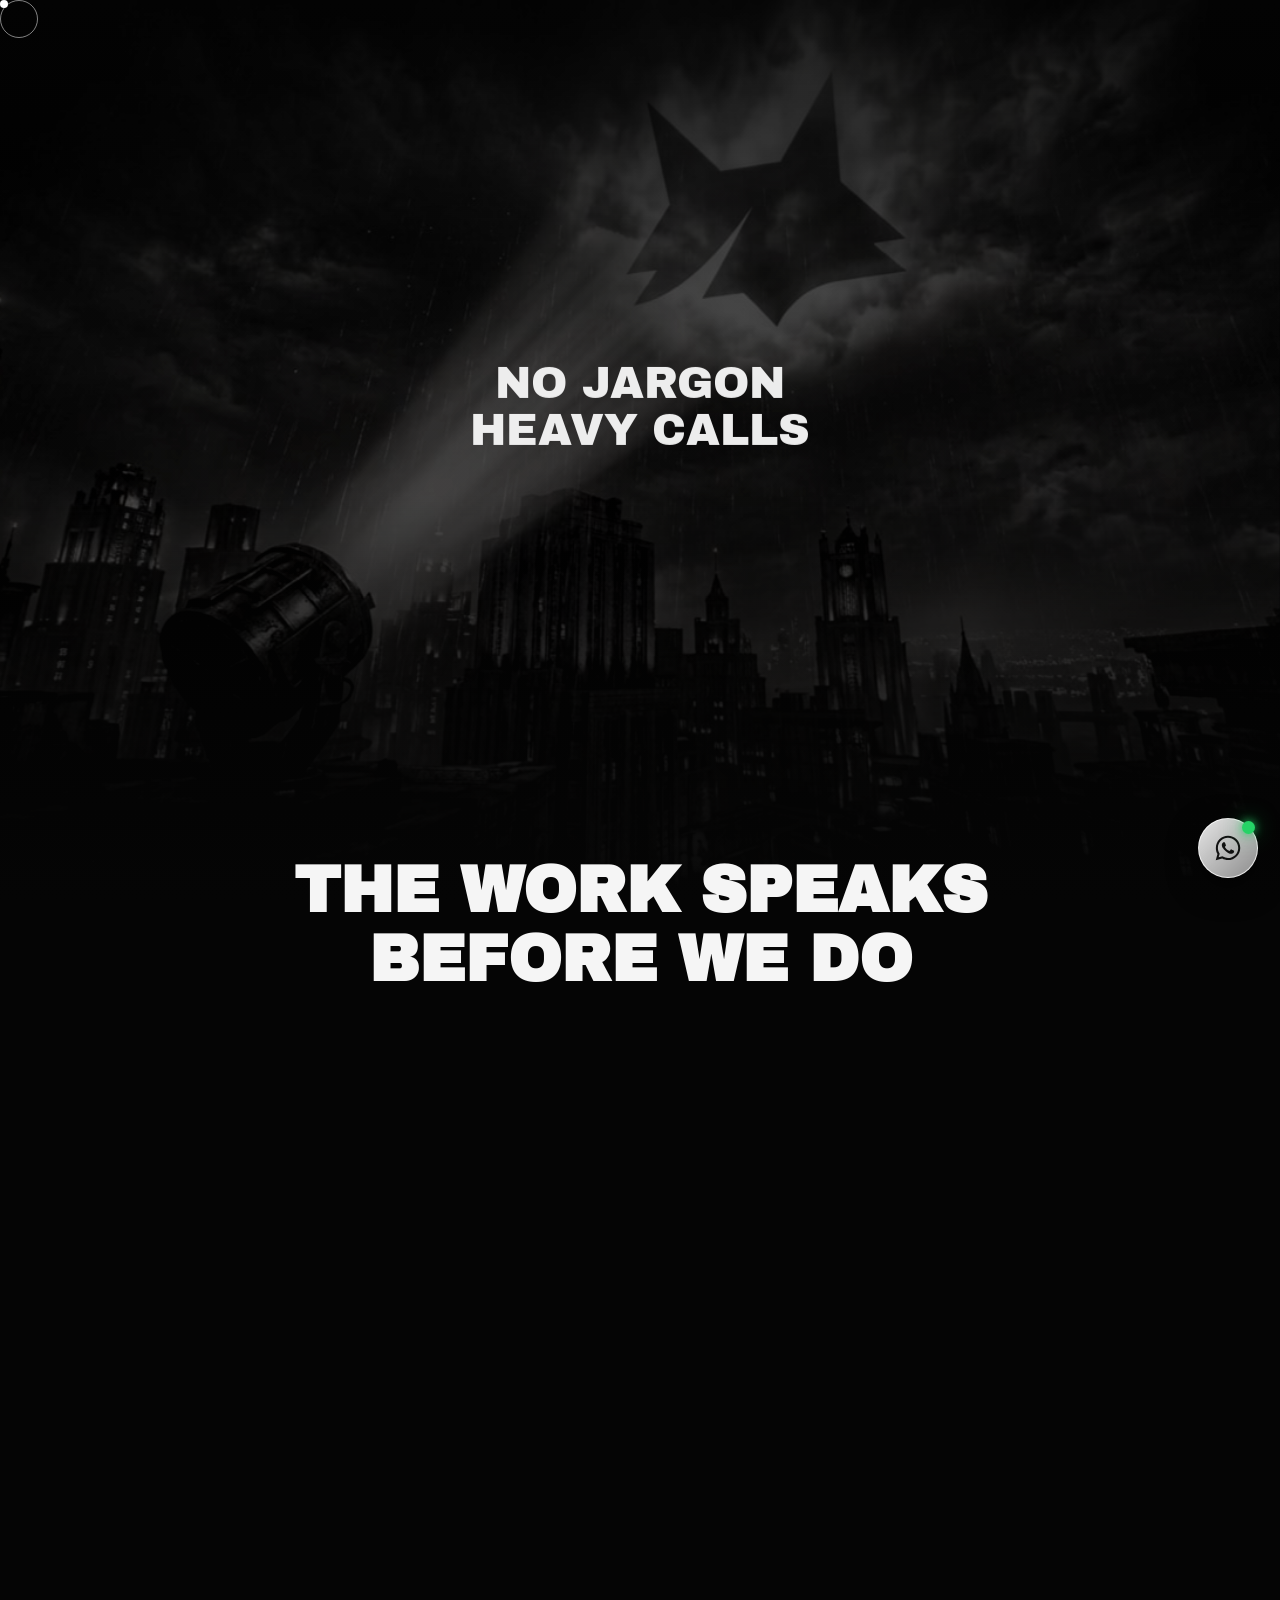
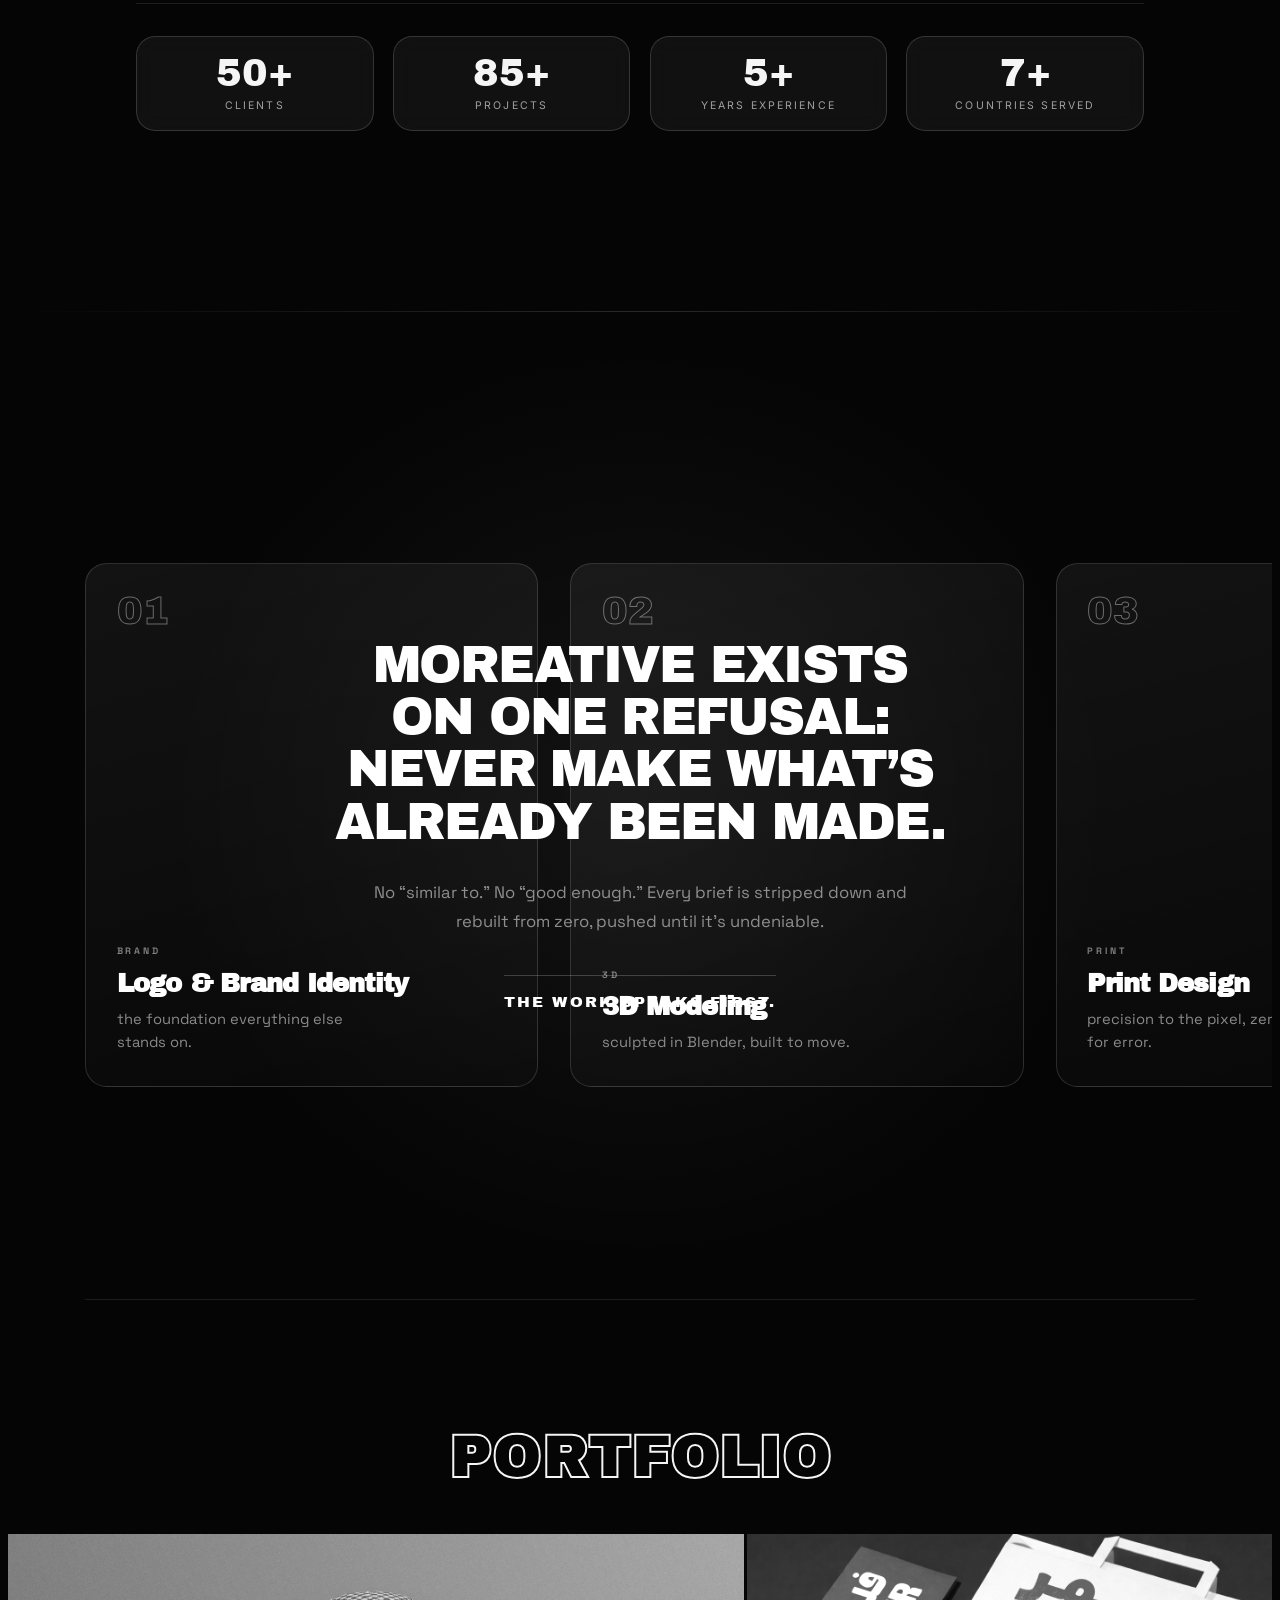
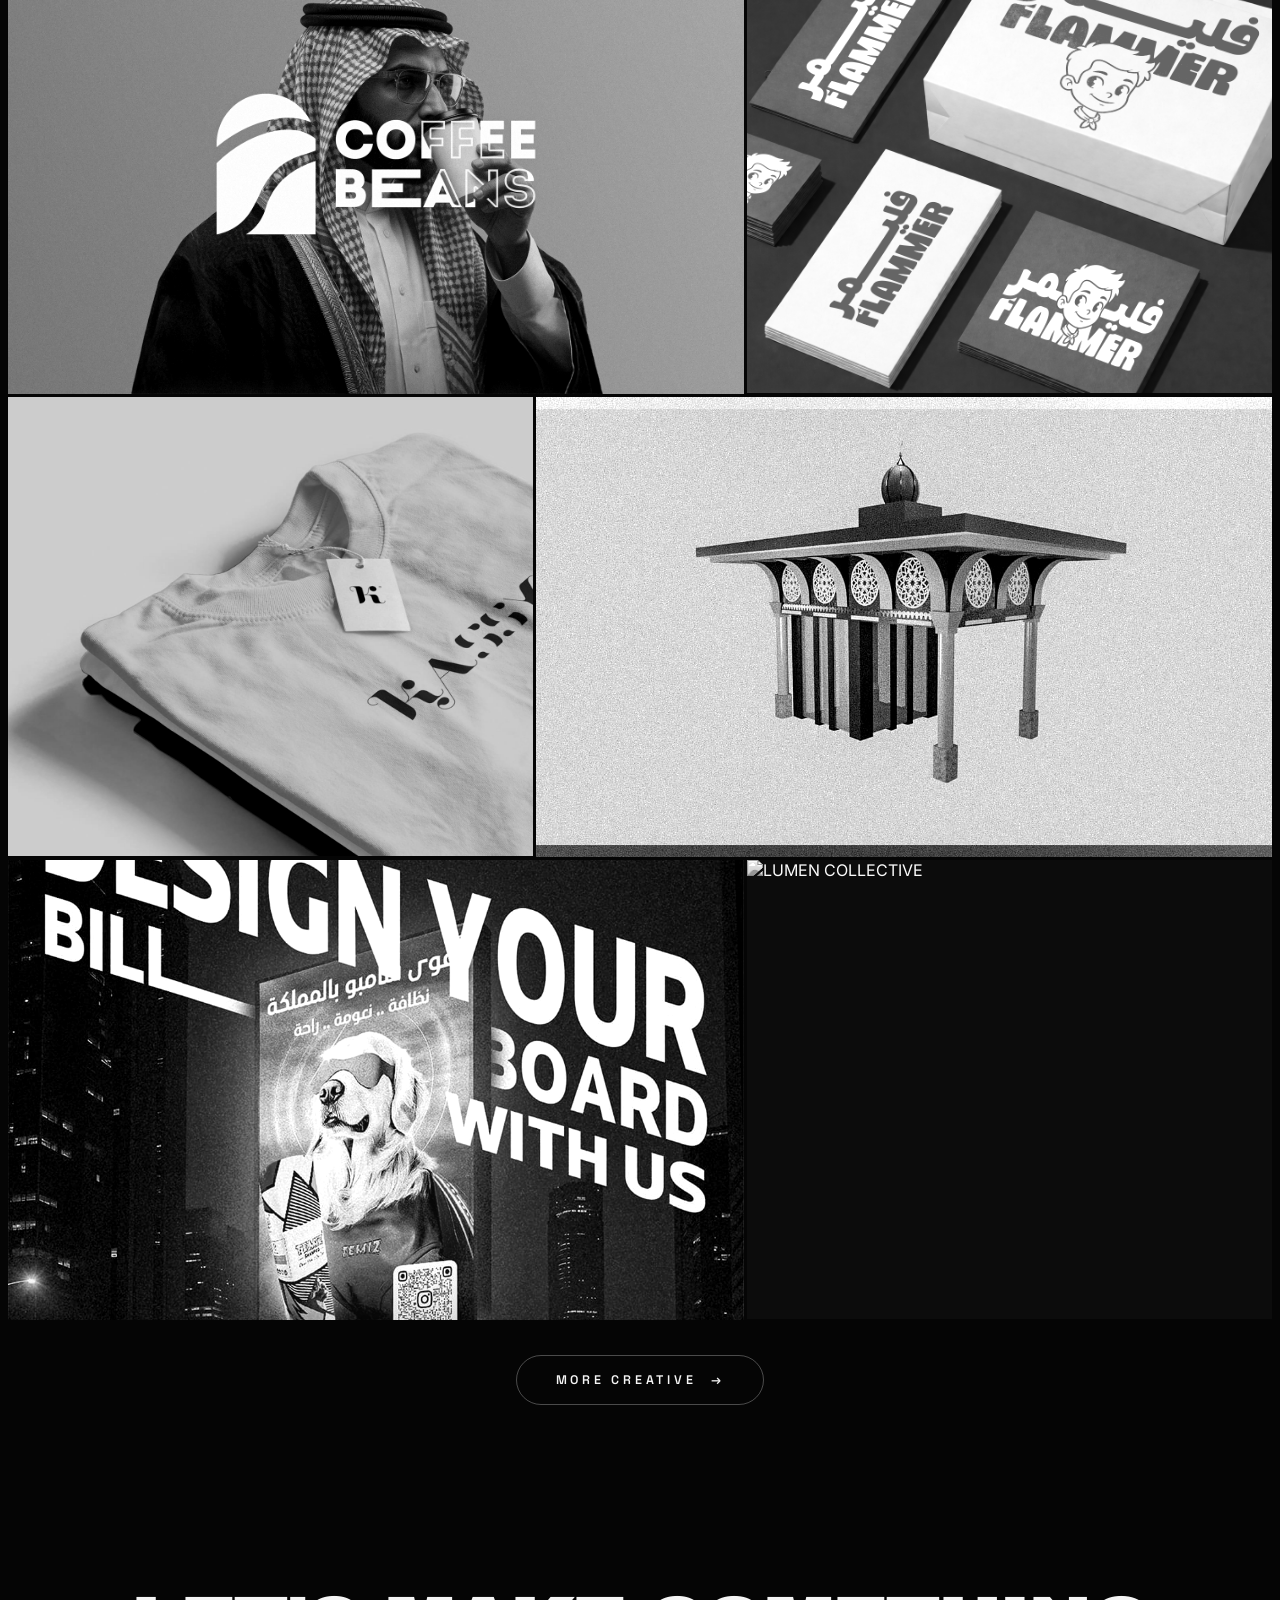
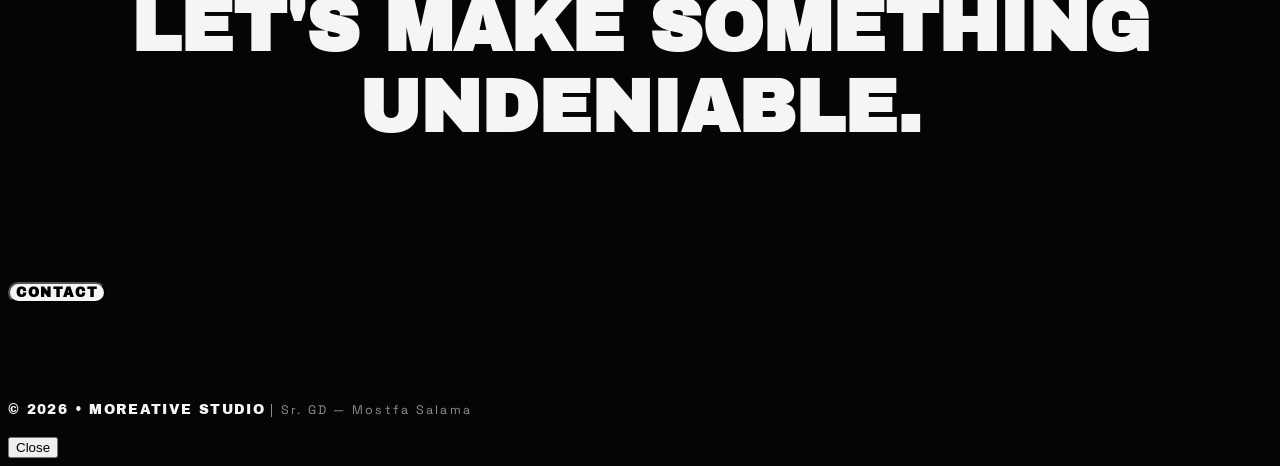
==== commit 5d121ce6: "Redesign portfolio captions and category rail with touch reveal" ====
--- a/index.html
+++ b/index.html
@@ -114,22 +114,49 @@
 .work-card.in{opacity:1;transform:none}
 .work-card.wide{grid-column:span 7;aspect-ratio:16/10}
 .work-card.std{grid-column:span 5;aspect-ratio:8/7}
-.work-card img{position:absolute;inset:0;width:100%;height:100%;object-fit:cover;filter:grayscale(1) contrast(1.05);transition:filter .6s,transform .9s cubic-bezier(.2,.8,.25,1);display:block}
-.work-card:hover img{filter:none;transform:scale(1.05)}
-.wc-index{position:absolute;top:1rem;left:1.2rem;z-index:2;font-size:.62rem;letter-spacing:.28em;color:rgba(255,255,255,.8);pointer-events:none}
-.wc-grad{position:absolute;inset:0;background:linear-gradient(transparent 50%,rgba(0,0,0,.85));opacity:0;transition:opacity .5s;pointer-events:none}
-.work-card:hover .wc-grad{opacity:1}
-.wc-name{position:absolute;left:0;right:0;bottom:0;display:flex;justify-content:flex-start;align-items:center;padding:1.2rem 1.4rem;transform:translateY(14px);opacity:0;transition:opacity .5s,transform .5s;pointer-events:none}
-.work-card:hover .wc-name{opacity:1;transform:none}
-.wc-name b{font-family:'Space Grotesk',sans-serif;font-weight:700;font-size:clamp(1.2rem,2.6vw,1.9rem);letter-spacing:.02em;white-space:nowrap;overflow:hidden;text-overflow:ellipsis;color:#fff}
-@media(max-width:768px){.wc-index{top:.6rem;left:.8rem;font-size:.55rem}.wc-name{padding:.8rem .9rem}.wc-name b{font-size:.95rem}}
+.work-card img{position:absolute;inset:0;width:100%;height:100%;object-fit:cover;filter:grayscale(1) contrast(1.05);transition:filter .7s ease,transform 1.05s cubic-bezier(.2,.8,.25,1);display:block}
+.wc-top{position:absolute;top:0;left:0;right:0;z-index:3;display:flex;align-items:center;justify-content:space-between;gap:1rem;padding:1.05rem 1.2rem;pointer-events:none;opacity:0;transform:translateY(-8px);transition:opacity .5s ease,transform .55s cubic-bezier(.2,.8,.25,1)}
+.wc-idx{display:inline-flex;align-items:center;gap:.55rem;font-family:'Space Grotesk',sans-serif;font-style:normal;font-size:.58rem;letter-spacing:.3em;color:rgba(255,255,255,.78);font-variant-numeric:tabular-nums;text-shadow:0 1px 12px rgba(0,0,0,.6)}
+.wc-idx::before{content:'';width:17px;height:1px;background:rgba(255,255,255,.5)}
+.wc-cat{font-family:'Space Grotesk',sans-serif;font-style:normal;font-size:.54rem;letter-spacing:.2em;text-transform:uppercase;color:rgba(255,255,255,.76);padding:.34rem .72rem;border:1px solid rgba(255,255,255,.26);border-radius:999px;background:rgba(5,5,5,.36);-webkit-backdrop-filter:blur(8px);backdrop-filter:blur(8px);white-space:nowrap}
+.wc-grad{position:absolute;inset:0;z-index:1;background:linear-gradient(to top,rgba(0,0,0,.94) 0%,rgba(0,0,0,.56) 30%,rgba(0,0,0,0) 64%);opacity:0;transition:opacity .55s ease;pointer-events:none}
+.wc-name{position:absolute;left:0;right:0;bottom:0;z-index:3;display:block;padding:1.15rem 1.3rem 1.25rem;transform:translateY(18px);opacity:0;transition:opacity .55s ease,transform .6s cubic-bezier(.2,.8,.25,1);pointer-events:none}
+.wc-rule{display:block;height:1px;margin-bottom:.72rem;background:linear-gradient(90deg,rgba(255,255,255,.8),rgba(255,255,255,.04));transform:scaleX(0);transform-origin:left;transition:transform .7s cubic-bezier(.2,.8,.25,1) .08s}
+.wc-row{display:flex;align-items:center;justify-content:space-between;gap:1rem}
+.wc-name b{flex:1 1 auto;min-width:0;font-family:'Space Grotesk',sans-serif;font-weight:700;font-size:clamp(1.05rem,2.35vw,2.15rem);line-height:1.02;letter-spacing:.005em;text-transform:uppercase;white-space:nowrap;overflow:hidden;text-overflow:ellipsis;color:#fff;text-shadow:0 2px 26px rgba(0,0,0,.5)}
+.wc-arrow{flex:0 0 auto;width:34px;height:34px;border-radius:50%;border:1px solid rgba(255,255,255,.4);display:grid;place-items:center;color:#fff;opacity:0;transform:translateX(10px) scale(.9);transition:opacity .45s ease .14s,transform .5s cubic-bezier(.2,.8,.25,1) .14s,background .3s ease}
+.wc-arrow svg{width:14px;height:14px;display:block}
+.work-card.is-reveal img{filter:none;transform:scale(1.045)}
+.work-card.is-reveal .wc-top,.work-card.is-reveal .wc-name{opacity:1;transform:none}
+.work-card.is-reveal .wc-grad{opacity:1}
+.work-card.is-reveal .wc-rule{transform:scaleX(1)}
+.work-card.is-reveal .wc-arrow{opacity:1;transform:none}
+@media(hover:hover){
+  .work-card:hover img{filter:none;transform:scale(1.045)}
+  .work-card:hover .wc-top,.work-card:hover .wc-name{opacity:1;transform:none}
+  .work-card:hover .wc-grad{opacity:1}
+  .work-card:hover .wc-rule{transform:scaleX(1)}
+  .work-card:hover .wc-arrow{opacity:1;transform:none;background:rgba(255,255,255,.12)}
+}
+@media(max-width:768px){
+  .works-grid{grid-template-columns:1fr;gap:6px}
+  .work-card.wide,.work-card.std{grid-column:1/-1}
+  .work-card.wide{aspect-ratio:4/3}
+  .work-card.std{aspect-ratio:1/1}
+  .wc-top{padding:.8rem .95rem}
+  .wc-name{padding:.9rem 1rem 1rem}
+  .wc-name b{font-size:1rem}
+  .wc-arrow{width:30px;height:30px}
+}
+@media(hover:none){
+  .wc-top{opacity:1;transform:none;background:linear-gradient(to bottom,rgba(0,0,0,.62),rgba(0,0,0,.18) 62%,rgba(0,0,0,0))}
+}
 .more-wrap{display:flex;justify-content:center;margin-top:2.2rem}
 .more-btn{display:inline-flex;align-items:center;gap:.9rem;background:transparent;border:1px solid rgba(255,255,255,.28);color:#f5f5f5;border-radius:999px;padding:1rem 2.4rem;font-family:'Space Grotesk',sans-serif;font-weight:600;letter-spacing:.3em;font-size:.78rem;text-decoration:none;animation:calmPulse 3.2s ease-in-out infinite;transition:border-color .35s,background .35s}
 @keyframes calmPulse{0%,100%{box-shadow:0 0 0 rgba(255,255,255,0)}50%{box-shadow:0 0 28px rgba(255,255,255,.13)}}
 .more-btn:hover{border-color:rgba(255,255,255,.7);background:rgba(255,255,255,.05)}
 .more-arrow{display:inline-block;transition:transform .35s}
 .more-btn:hover .more-arrow{transform:translateX(7px)}
-@media(hover:none){.work-card img{filter:grayscale(1)}.wc-grad,.wc-name{opacity:1;transform:none}}
 .studio-logo-card{position:relative;overflow:hidden;height:26rem}
 .studio-logo-card::before{content:'';position:absolute;inset:0;background:radial-gradient(circle at 50% 32%,rgba(255,255,255,.14),transparent 62%);pointer-events:none}
 .studio-logo{position:relative;width:130px;height:auto;filter:drop-shadow(0 0 34px rgba(255,255,255,.28));animation:logoFloat 6s ease-in-out infinite}
@@ -991,6 +1018,9 @@
 window.setupManifesto=function(){ try{ setupStatement(); }catch(e){} };
 
 var GRID_LIMIT=6, gridExpanded=false, __wio=null;
+var WC_ARROW='<svg viewBox="0 0 24 24" fill="none" stroke="currentColor" stroke-width="1.8" stroke-linecap="round" stroke-linejoin="round"><path d="M7 17 17 7M9 7h8v8"/></svg>';
+function wcPad(n){ return (n<10?'0':'')+n; }
+function wcCat(p){ return String((p&&p.cat)||'PROJECT').toUpperCase(); }
 function renderWorks(){
   try{
     var g=document.getElementById('works-grid'); if(!g) return;
@@ -1000,17 +1030,51 @@
       var pat=i%4;
       a.className='work-card '+((pat===0||pat===3)?'wide':'std')+(i>=GRID_LIMIT?' extra':'');
       if(i>=GRID_LIMIT && !gridExpanded) a.style.display='none';
-      a.innerHTML='<img loading="lazy" alt=""><span class="wc-grad"></span><span class="wc-name"><b></b></span>';
+      a.setAttribute('role','button');
+      a.setAttribute('tabindex','0');
+      a.setAttribute('aria-label',p.t+' — open project');
+      a.innerHTML='<img loading="lazy" alt="">'+
+        '<span class="wc-grad"></span>'+
+        '<span class="wc-top"><i class="wc-idx">'+wcPad(i+1)+'</i><i class="wc-cat"></i></span>'+
+        '<span class="wc-name"><span class="wc-rule"></span><span class="wc-row"><b></b><i class="wc-arrow">'+WC_ARROW+'</i></span></span>';
       var img=a.querySelector('img'); img.src=p.img; img.alt=p.t;
       img.onerror=(function(n){ return function(){ this.onerror=null; this.src='https://picsum.photos/seed/grid'+n+'/1280/800'; }; })(i);
       a.querySelector('b').textContent=p.t;
-      a.onclick=(function(n){ return function(){ openBehance(n); }; })(i);
+      a.querySelector('.wc-cat').textContent=wcCat(p);
+      a.onclick=(function(n){ return function(){ clearReveal(); openBehance(n); }; })(i);
+      a.onkeydown=(function(n){ return function(e){ if(e.key==='Enter'||e.key===' '){ e.preventDefault(); openBehance(n); } }; })(i);
       g.appendChild(a);
     });
     observeWorkCards();
     updateMoreBtn();
   }catch(e){}
 }
+/* touch: first tap reveals caption, second tap opens the project */
+var __revealed=null;
+function clearReveal(){ if(__revealed){ __revealed.classList.remove('is-reveal'); __revealed=null; } }
+function initTouchReveal(){
+  try{
+    var mq=window.matchMedia?matchMedia('(hover:none)'):null;
+    function touchLike(){ return !!(mq&&mq.matches); }
+    document.addEventListener('click',function(e){
+      if(!touchLike()) return;
+      var card=e.target&&e.target.closest?e.target.closest('.work-card'):null;
+      if(!card){ clearReveal(); return; }
+      if(card.classList.contains('is-reveal')){ clearReveal(); return; }
+      e.preventDefault(); e.stopPropagation();
+      clearReveal();
+      card.classList.add('is-reveal');
+      __revealed=card;
+    },true);
+    window.addEventListener('scroll',clearReveal,{passive:true});
+    document.addEventListener('touchstart',function(e){
+      if(!touchLike()) return;
+      var card=e.target&&e.target.closest?e.target.closest('.work-card'):null;
+      if(!card) clearReveal();
+    },{passive:true});
+  }catch(e){}
+}
+initTouchReveal();
 function observeWorkCards(){
   try{
     var cards=document.querySelectorAll('.work-card:not(.extra)');
@@ -1618,4 +1682,4 @@
   }
 } catch(e){ console.error('GSAP Skill Error:', e); }
 </script></body>
-</html>+</html>
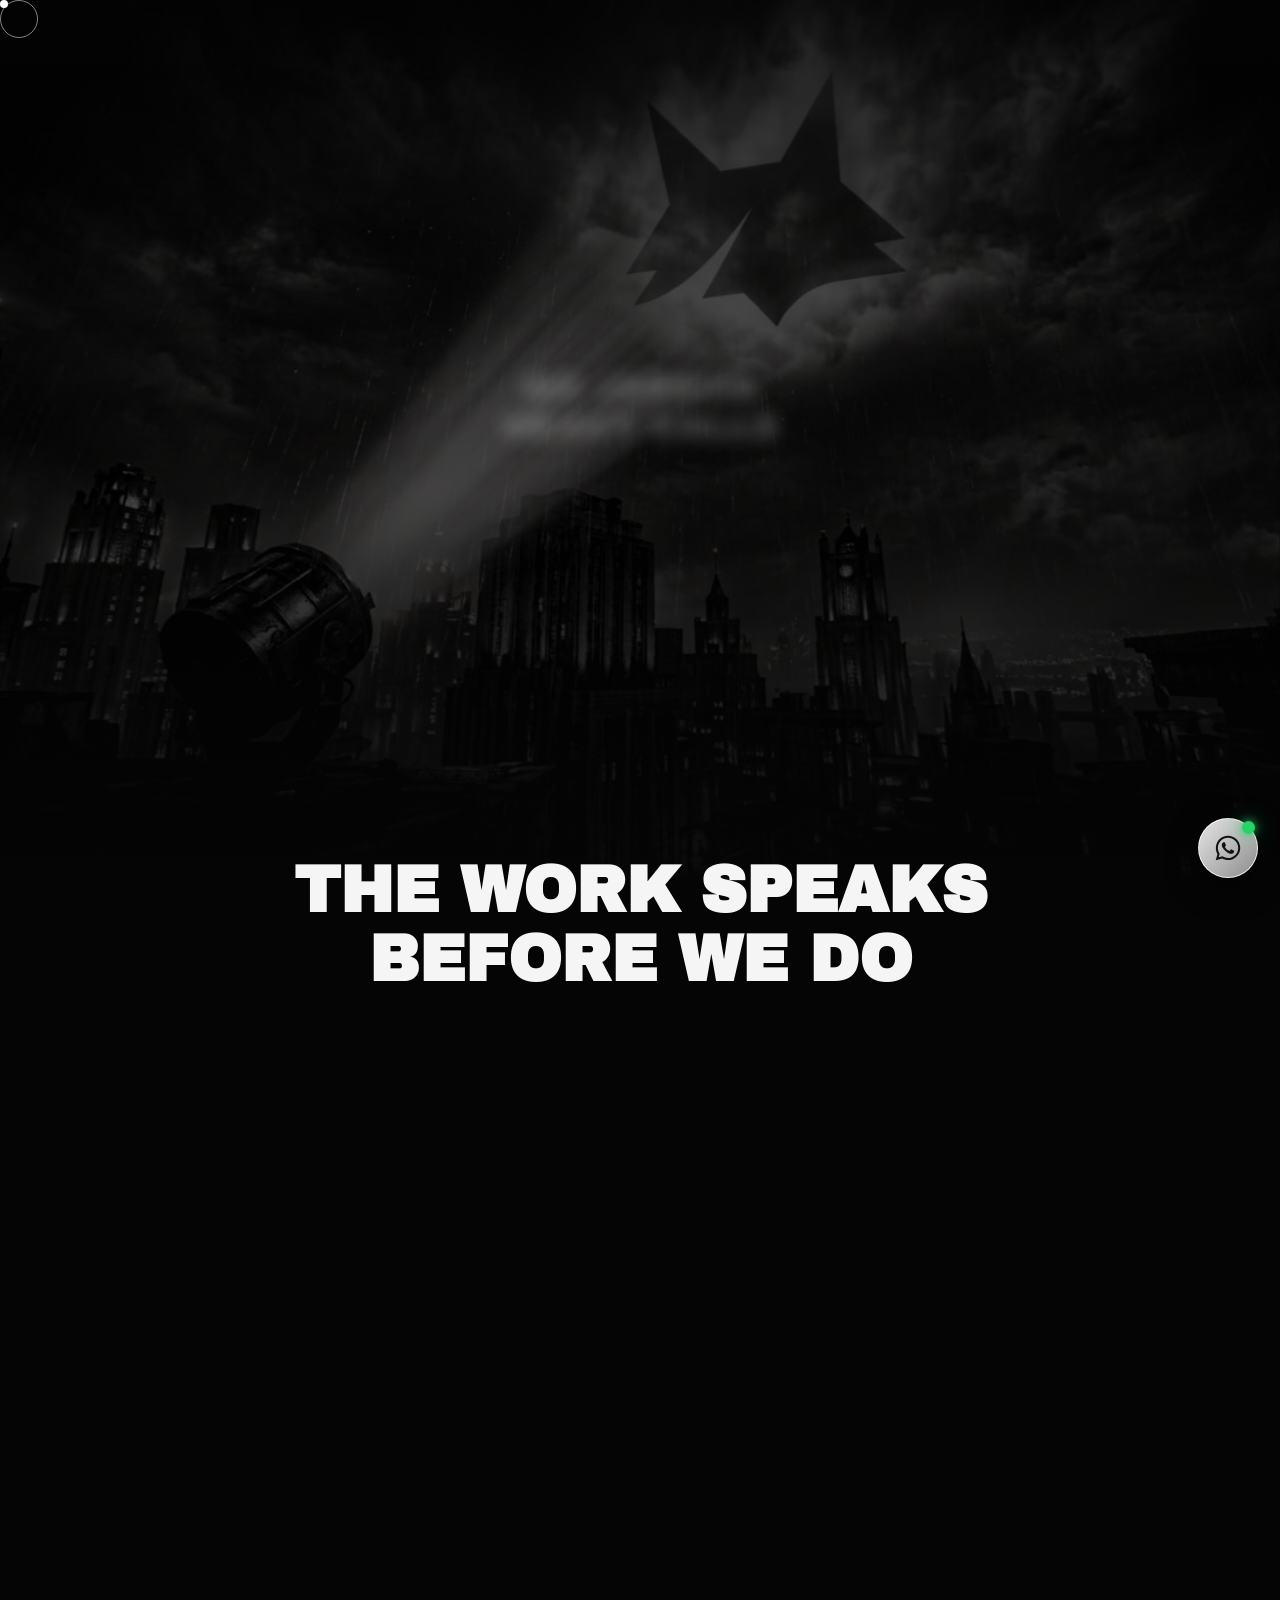
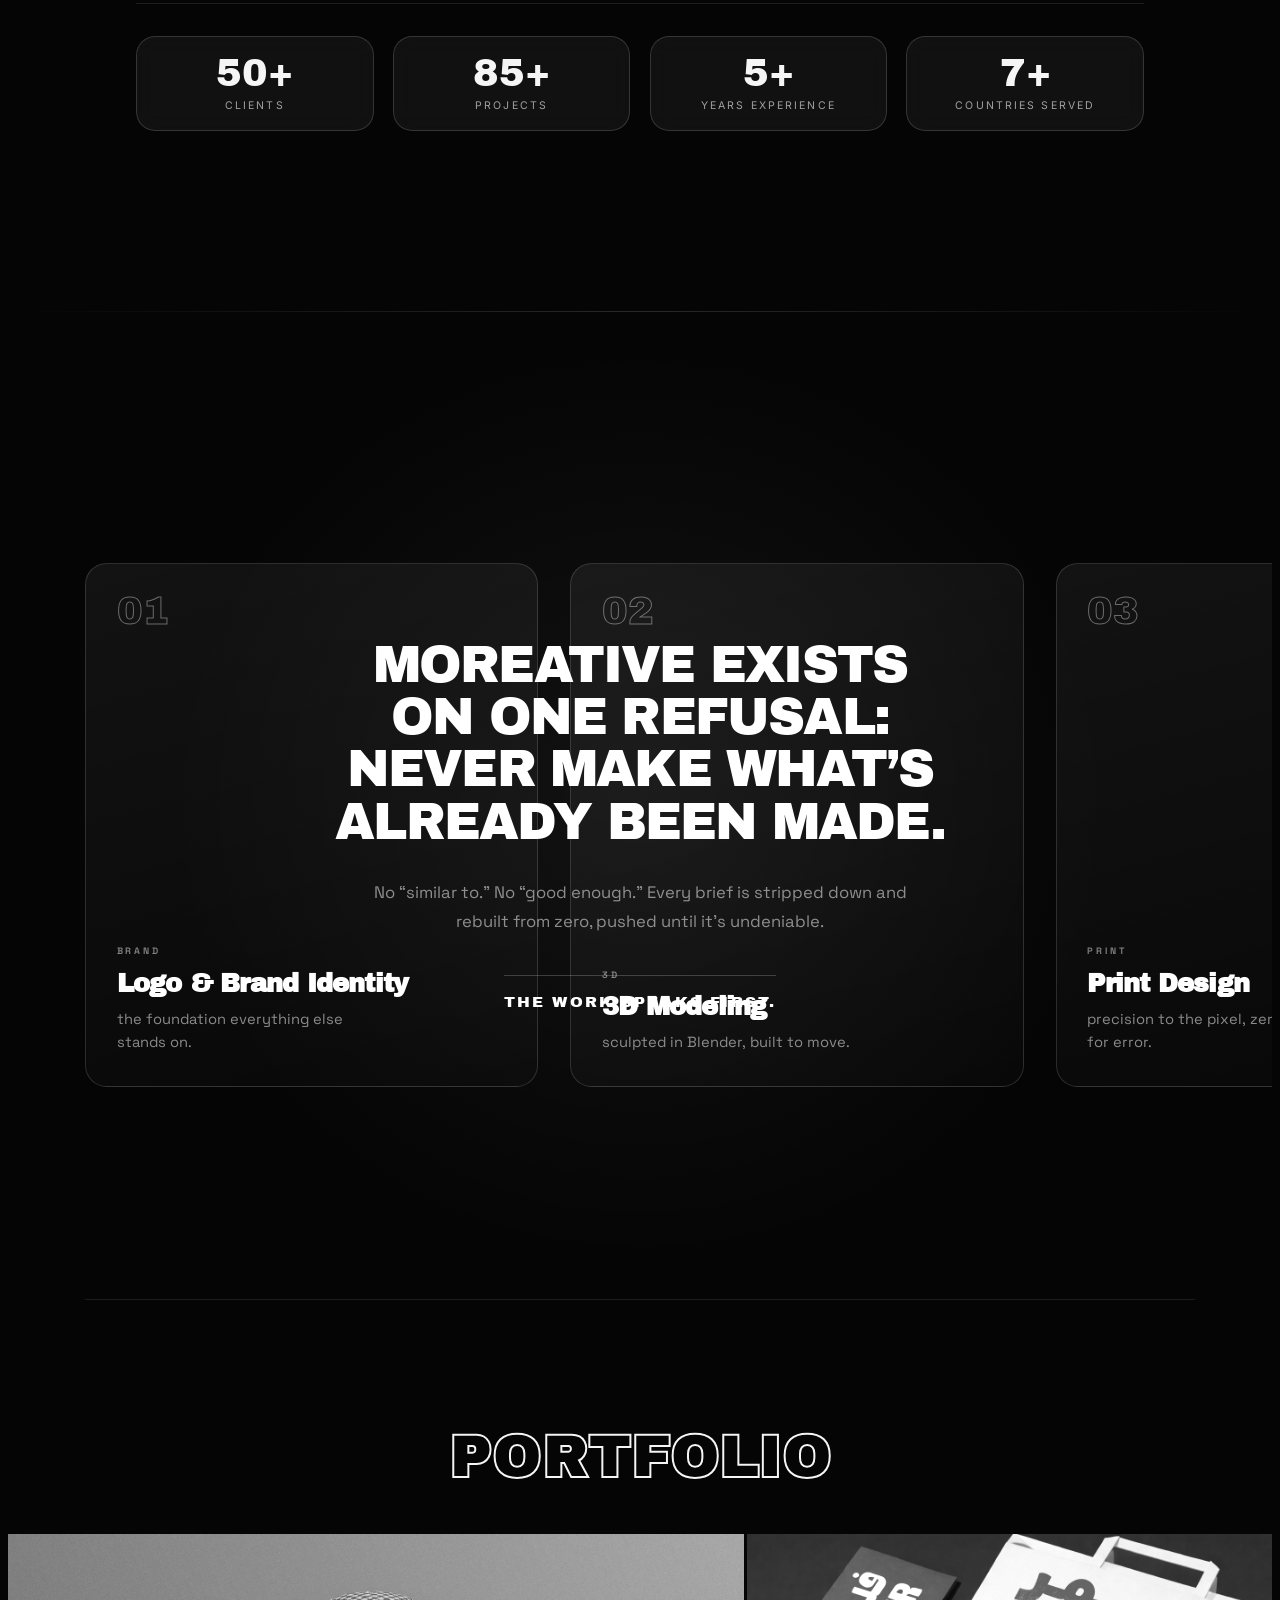
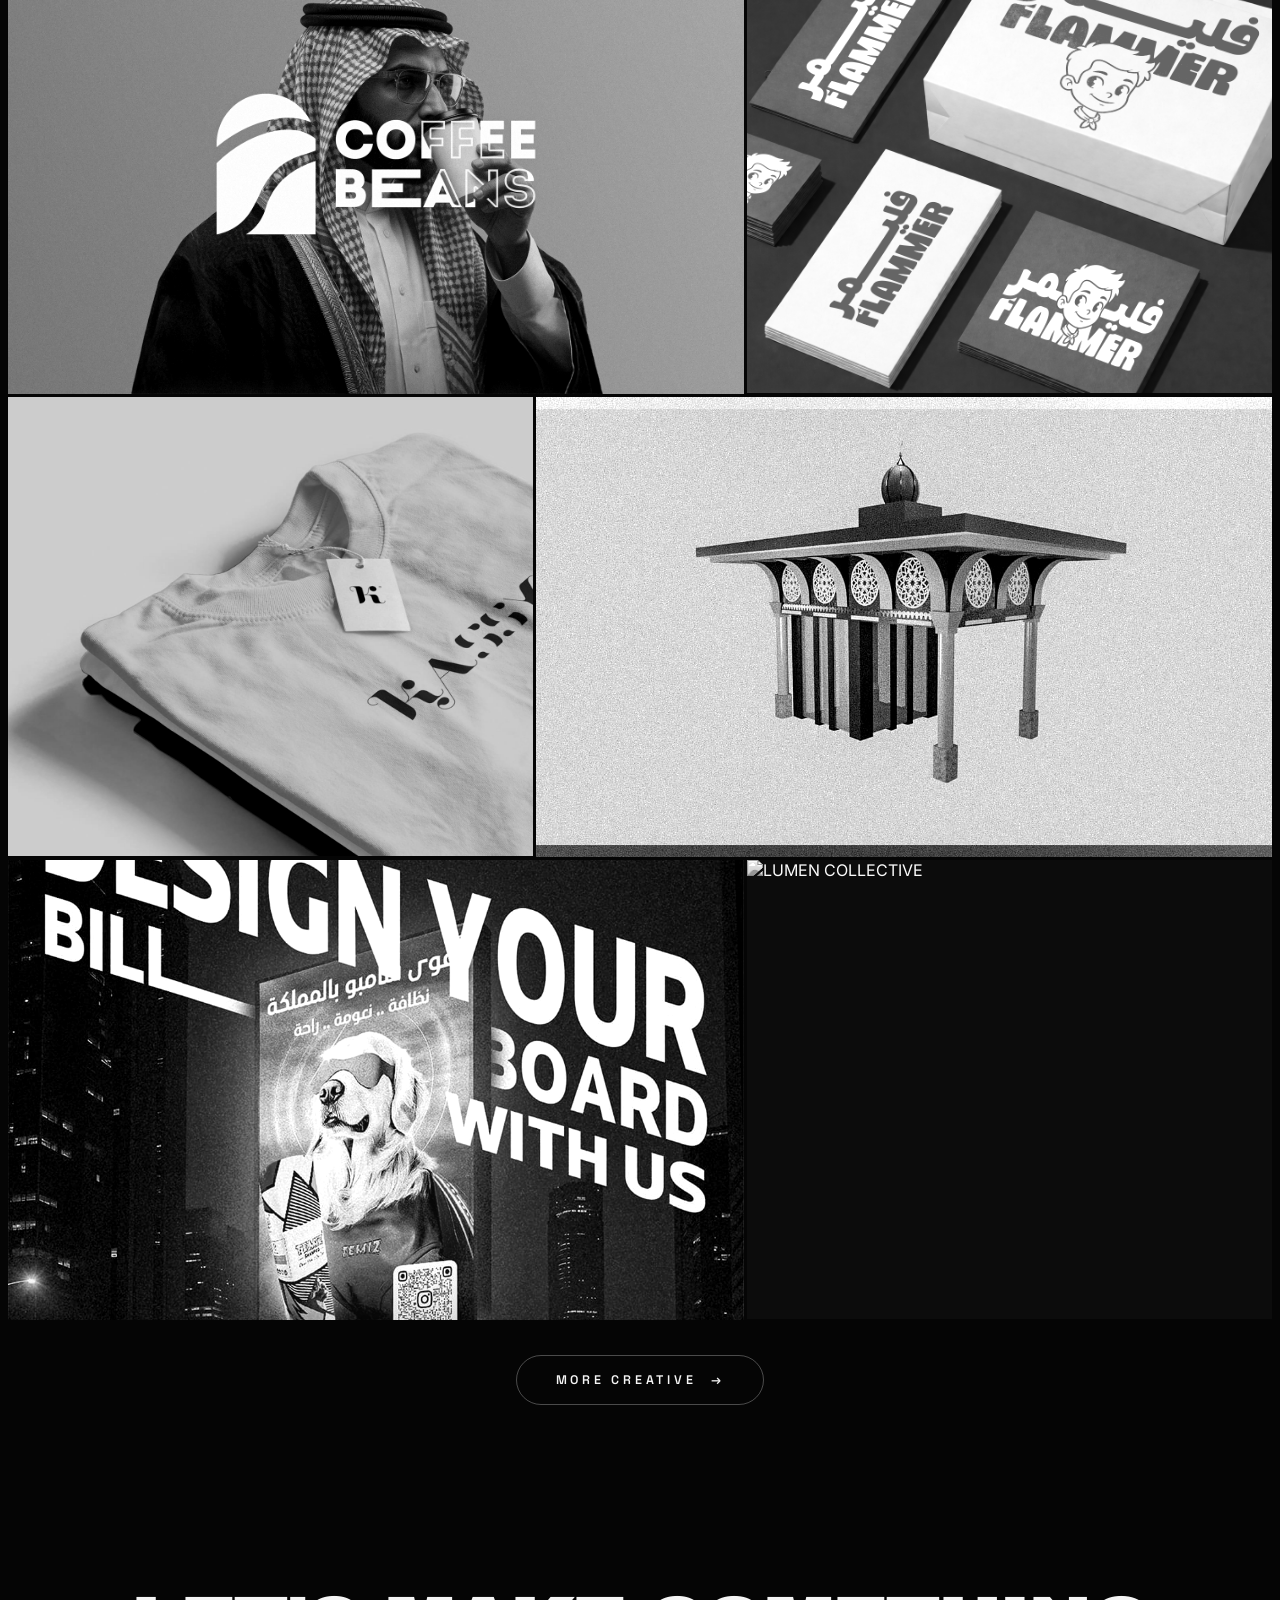
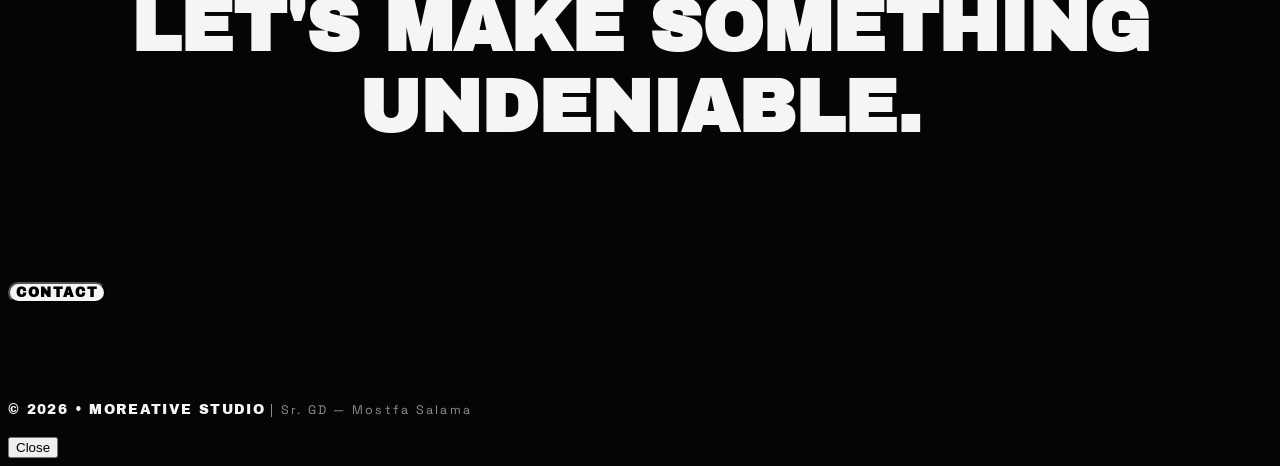
==== commit c2cdd8a3: "Add before/after reveal lens and studio reveal image field" ====
--- a/index.html
+++ b/index.html
@@ -115,17 +115,30 @@
 .work-card.wide{grid-column:span 7;aspect-ratio:16/10}
 .work-card.std{grid-column:span 5;aspect-ratio:8/7}
 .work-card img{position:absolute;inset:0;width:100%;height:100%;object-fit:cover;filter:grayscale(1) contrast(1.05);transition:filter .7s ease,transform 1.05s cubic-bezier(.2,.8,.25,1);display:block}
-.wc-top{position:absolute;top:0;left:0;right:0;z-index:3;display:flex;align-items:center;justify-content:space-between;gap:1rem;padding:1.05rem 1.2rem;pointer-events:none;opacity:0;transform:translateY(-8px);transition:opacity .5s ease,transform .55s cubic-bezier(.2,.8,.25,1)}
+.wc-top{position:absolute;top:0;left:0;right:0;z-index:4;display:flex;align-items:center;justify-content:space-between;gap:1rem;padding:1.05rem 1.2rem;pointer-events:none;opacity:0;transform:translateY(-8px);transition:opacity .5s ease,transform .55s cubic-bezier(.2,.8,.25,1)}
 .wc-idx{display:inline-flex;align-items:center;gap:.55rem;font-family:'Space Grotesk',sans-serif;font-style:normal;font-size:.58rem;letter-spacing:.3em;color:rgba(255,255,255,.78);font-variant-numeric:tabular-nums;text-shadow:0 1px 12px rgba(0,0,0,.6)}
 .wc-idx::before{content:'';width:17px;height:1px;background:rgba(255,255,255,.5)}
 .wc-cat{font-family:'Space Grotesk',sans-serif;font-style:normal;font-size:.54rem;letter-spacing:.2em;text-transform:uppercase;color:rgba(255,255,255,.76);padding:.34rem .72rem;border:1px solid rgba(255,255,255,.26);border-radius:999px;background:rgba(5,5,5,.36);-webkit-backdrop-filter:blur(8px);backdrop-filter:blur(8px);white-space:nowrap}
-.wc-grad{position:absolute;inset:0;z-index:1;background:linear-gradient(to top,rgba(0,0,0,.94) 0%,rgba(0,0,0,.56) 30%,rgba(0,0,0,0) 64%);opacity:0;transition:opacity .55s ease;pointer-events:none}
-.wc-name{position:absolute;left:0;right:0;bottom:0;z-index:3;display:block;padding:1.15rem 1.3rem 1.25rem;transform:translateY(18px);opacity:0;transition:opacity .55s ease,transform .6s cubic-bezier(.2,.8,.25,1);pointer-events:none}
+.wc-grad{position:absolute;inset:0;z-index:2;background:linear-gradient(to top,rgba(0,0,0,.94) 0%,rgba(0,0,0,.56) 30%,rgba(0,0,0,0) 64%);opacity:0;transition:opacity .55s ease;pointer-events:none}
+.wc-name{position:absolute;left:0;right:0;bottom:0;z-index:4;display:block;padding:1.15rem 1.3rem 1.25rem;transform:translateY(18px);opacity:0;transition:opacity .55s ease,transform .6s cubic-bezier(.2,.8,.25,1);pointer-events:none}
 .wc-rule{display:block;height:1px;margin-bottom:.72rem;background:linear-gradient(90deg,rgba(255,255,255,.8),rgba(255,255,255,.04));transform:scaleX(0);transform-origin:left;transition:transform .7s cubic-bezier(.2,.8,.25,1) .08s}
 .wc-row{display:flex;align-items:center;justify-content:space-between;gap:1rem}
 .wc-name b{flex:1 1 auto;min-width:0;font-family:'Space Grotesk',sans-serif;font-weight:700;font-size:clamp(1.05rem,2.35vw,2.15rem);line-height:1.02;letter-spacing:.005em;text-transform:uppercase;white-space:nowrap;overflow:hidden;text-overflow:ellipsis;color:#fff;text-shadow:0 2px 26px rgba(0,0,0,.5)}
 .wc-arrow{flex:0 0 auto;width:34px;height:34px;border-radius:50%;border:1px solid rgba(255,255,255,.4);display:grid;place-items:center;color:#fff;opacity:0;transform:translateX(10px) scale(.9);transition:opacity .45s ease .14s,transform .5s cubic-bezier(.2,.8,.25,1) .14s,background .3s ease}
 .wc-arrow svg{width:14px;height:14px;display:block}
+/* before / after reveal lens */
+.work-card.has-swap .wc-swap{position:absolute;inset:0;z-index:1;opacity:0;pointer-events:none;transition:opacity .4s ease;-webkit-mask-image:radial-gradient(circle var(--lr,150px) at var(--mx,50%) var(--my,50%),#000 0 40%,rgba(0,0,0,.94) 58%,rgba(0,0,0,.55) 78%,rgba(0,0,0,0) 100%);mask-image:radial-gradient(circle var(--lr,150px) at var(--mx,50%) var(--my,50%),#000 0 40%,rgba(0,0,0,.94) 58%,rgba(0,0,0,.55) 78%,rgba(0,0,0,0) 100%)}
+.work-card.has-swap .wc-swap img{position:absolute;inset:0;width:100%;height:100%;object-fit:cover;display:block;filter:none;transform:none}
+.work-card.has-swap.is-lens .wc-swap{opacity:1}
+.work-card.has-swap.show-alt .wc-swap{opacity:1;-webkit-mask-image:none;mask-image:none}
+.wc-swapring{position:absolute;left:var(--mx,50%);top:var(--my,50%);z-index:3;width:calc(var(--lr,150px) * 1.36);height:calc(var(--lr,150px) * 1.36);transform:translate(-50%,-50%);border-radius:50%;border:1px solid rgba(255,255,255,.42);box-shadow:0 0 30px rgba(0,0,0,.25) inset,0 12px 44px rgba(0,0,0,.32);opacity:0;transition:opacity .3s ease;pointer-events:none}
+.work-card.has-swap.is-lens .wc-swapring{opacity:.6}
+.wc-swapbtn{position:absolute;right:.9rem;bottom:.85rem;z-index:5;display:inline-flex;align-items:center;gap:.36rem;padding:.46rem .68rem .44rem;border-radius:999px;border:1px solid rgba(255,255,255,.34);background:rgba(10,10,10,.34);-webkit-backdrop-filter:blur(12px) saturate(1.15);backdrop-filter:blur(12px) saturate(1.15);box-shadow:0 8px 24px rgba(0,0,0,.28),inset 0 1px 0 rgba(255,255,255,.22);color:rgba(255,255,255,.92);font-family:'Space Grotesk',sans-serif;font-size:.49rem;font-weight:600;letter-spacing:.18em;line-height:1;text-transform:uppercase;cursor:pointer;transition:background .3s ease,color .3s ease,border-color .3s ease}
+.wc-swapbtn svg{width:12px;height:12px;display:block;opacity:.9}
+.wc-swapbtn:hover{background:rgba(255,255,255,.16);border-color:rgba(255,255,255,.62)}
+.work-card.show-alt .wc-swapbtn{background:#f5f5f5;color:#050505;border-color:#f5f5f5}
+.work-card.has-swap .wc-arrow{display:none}
+.work-card.has-swap .wc-row{padding-right:82px}
 .work-card.is-reveal img{filter:none;transform:scale(1.045)}
 .work-card.is-reveal .wc-top,.work-card.is-reveal .wc-name{opacity:1;transform:none}
 .work-card.is-reveal .wc-grad{opacity:1}
@@ -147,9 +160,14 @@
   .wc-name{padding:.9rem 1rem 1rem}
   .wc-name b{font-size:1rem}
   .wc-arrow{width:30px;height:30px}
+  .wc-swapbtn{right:.7rem;bottom:.7rem;padding:.42rem .56rem .4rem;font-size:.45rem;letter-spacing:.15em}
+  .work-card.has-swap .wc-row{padding-right:74px}
 }
 @media(hover:none){
   .wc-top{opacity:1;transform:none;background:linear-gradient(to bottom,rgba(0,0,0,.62),rgba(0,0,0,.18) 62%,rgba(0,0,0,0))}
+  .wc-swapbtn{top:3.2rem;bottom:auto;right:.85rem;min-height:34px;padding:.5rem .8rem .48rem;font-size:.47rem}
+  .work-card.has-swap .wc-arrow{display:grid}
+  .work-card.has-swap .wc-row{padding-right:0}
 }
 .more-wrap{display:flex;justify-content:center;margin-top:2.2rem}
 .more-btn{display:inline-flex;align-items:center;gap:.9rem;background:transparent;border:1px solid rgba(255,255,255,.28);color:#f5f5f5;border-radius:999px;padding:1rem 2.4rem;font-family:'Space Grotesk',sans-serif;font-weight:600;letter-spacing:.3em;font-size:.78rem;text-decoration:none;animation:calmPulse 3.2s ease-in-out infinite;transition:border-color .35s,background .35s}
@@ -793,6 +811,7 @@
     services:(p&&Array.isArray(p.services)&&p.services.length)?p.services:['Strategy','Art Direction','Social'],
     links:(p&&Array.isArray(p.links))?p.links:[],
     cat:(p&&p.cat)||'',
+    alt:(p&&(p.altImage||p.alt||p.after))||'',
     keywords:(p&&Array.isArray(p.keywords))?p.keywords:[]
   };
 }
@@ -1019,6 +1038,7 @@
 
 var GRID_LIMIT=6, gridExpanded=false, __wio=null;
 var WC_ARROW='<svg viewBox="0 0 24 24" fill="none" stroke="currentColor" stroke-width="1.8" stroke-linecap="round" stroke-linejoin="round"><path d="M7 17 17 7M9 7h8v8"/></svg>';
+var WC_SWAP='<svg viewBox="0 0 24 24" fill="none" stroke="currentColor" stroke-width="1.7" stroke-linecap="round" stroke-linejoin="round"><circle cx="9.2" cy="12" r="5.6"/><circle cx="14.8" cy="12" r="5.6"/></svg>';
 function wcPad(n){ return (n<10?'0':'')+n; }
 function wcCat(p){ return String((p&&p.cat)||'PROJECT').toUpperCase(); }
 function renderWorks(){
@@ -1027,22 +1047,47 @@
     g.innerHTML='';
     (PROJECTS||[]).forEach(function(p,i){
       var a=document.createElement('article');
-      var pat=i%4;
-      a.className='work-card '+((pat===0||pat===3)?'wide':'std')+(i>=GRID_LIMIT?' extra':'');
+      var pat=i%4, alt=p.alt||'';
+      a.className='work-card '+((pat===0||pat===3)?'wide':'std')+(i>=GRID_LIMIT?' extra':'')+(alt?' has-swap':'');
       if(i>=GRID_LIMIT && !gridExpanded) a.style.display='none';
       a.setAttribute('role','button');
       a.setAttribute('tabindex','0');
       a.setAttribute('aria-label',p.t+' — open project');
       a.innerHTML='<img loading="lazy" alt="">'+
+        (alt?'<span class="wc-swap" aria-hidden="true"><img class="wc-alt" loading="lazy" alt=""></span><span class="wc-swapring" aria-hidden="true"></span>':'')+
         '<span class="wc-grad"></span>'+
         '<span class="wc-top"><i class="wc-idx">'+wcPad(i+1)+'</i><i class="wc-cat"></i></span>'+
-        '<span class="wc-name"><span class="wc-rule"></span><span class="wc-row"><b></b><i class="wc-arrow">'+WC_ARROW+'</i></span></span>';
+        '<span class="wc-name"><span class="wc-rule"></span><span class="wc-row"><b></b><i class="wc-arrow">'+WC_ARROW+'</i></span></span>'+
+        (alt?'<button class="wc-swapbtn" type="button" aria-pressed="false" aria-label="Show alternate design"><i class="wc-swapbtn-i">'+WC_SWAP+'</i><span class="wc-swapbtn-t">AFTER</span></button>':'');
       var img=a.querySelector('img'); img.src=p.img; img.alt=p.t;
       img.onerror=(function(n){ return function(){ this.onerror=null; this.src='https://picsum.photos/seed/grid'+n+'/1280/800'; }; })(i);
       a.querySelector('b').textContent=p.t;
       a.querySelector('.wc-cat').textContent=wcCat(p);
+      if(alt){
+        var altImg=a.querySelector('.wc-alt');
+        altImg.src=alt; altImg.alt=(p.t||'')+' — alternate';
+        altImg.onerror=function(){ this.style.display='none'; };
+        var btn=a.querySelector('.wc-swapbtn');
+        btn.onclick=function(e){
+          e.preventDefault(); e.stopPropagation();
+          var on=a.classList.toggle('show-alt');
+          btn.setAttribute('aria-pressed',on?'true':'false');
+          btn.setAttribute('aria-label',on?'Show original design':'Show alternate design');
+          btn.querySelector('.wc-swapbtn-t').textContent=on?'BEFORE':'AFTER';
+          a.classList.remove('is-lens');
+        };
+        a.addEventListener('pointermove',function(e){
+          if(e.pointerType!=='mouse'||a.classList.contains('show-alt')) return;
+          var r=a.getBoundingClientRect();
+          a.style.setProperty('--lr',Math.max(110,Math.min(220,Math.min(r.width,r.height)*0.34))+'px');
+          a.style.setProperty('--mx',(e.clientX-r.left)+'px');
+          a.style.setProperty('--my',(e.clientY-r.top)+'px');
+          a.classList.add('is-lens');
+        });
+        a.addEventListener('pointerleave',function(){ a.classList.remove('is-lens'); });
+      }
       a.onclick=(function(n){ return function(){ clearReveal(); openBehance(n); }; })(i);
-      a.onkeydown=(function(n){ return function(e){ if(e.key==='Enter'||e.key===' '){ e.preventDefault(); openBehance(n); } }; })(i);
+      a.onkeydown=(function(n){ return function(e){ if(e.target!==a) return; if(e.key==='Enter'||e.key===' '){ e.preventDefault(); openBehance(n); } }; })(i);
       g.appendChild(a);
     });
     observeWorkCards();
@@ -1058,6 +1103,7 @@
     function touchLike(){ return !!(mq&&mq.matches); }
     document.addEventListener('click',function(e){
       if(!touchLike()) return;
+      if(e.target&&e.target.closest&&e.target.closest('.wc-swapbtn')) return;
       var card=e.target&&e.target.closest?e.target.closest('.work-card'):null;
       if(!card){ clearReveal(); return; }
       if(card.classList.contains('is-reveal')){ clearReveal(); return; }
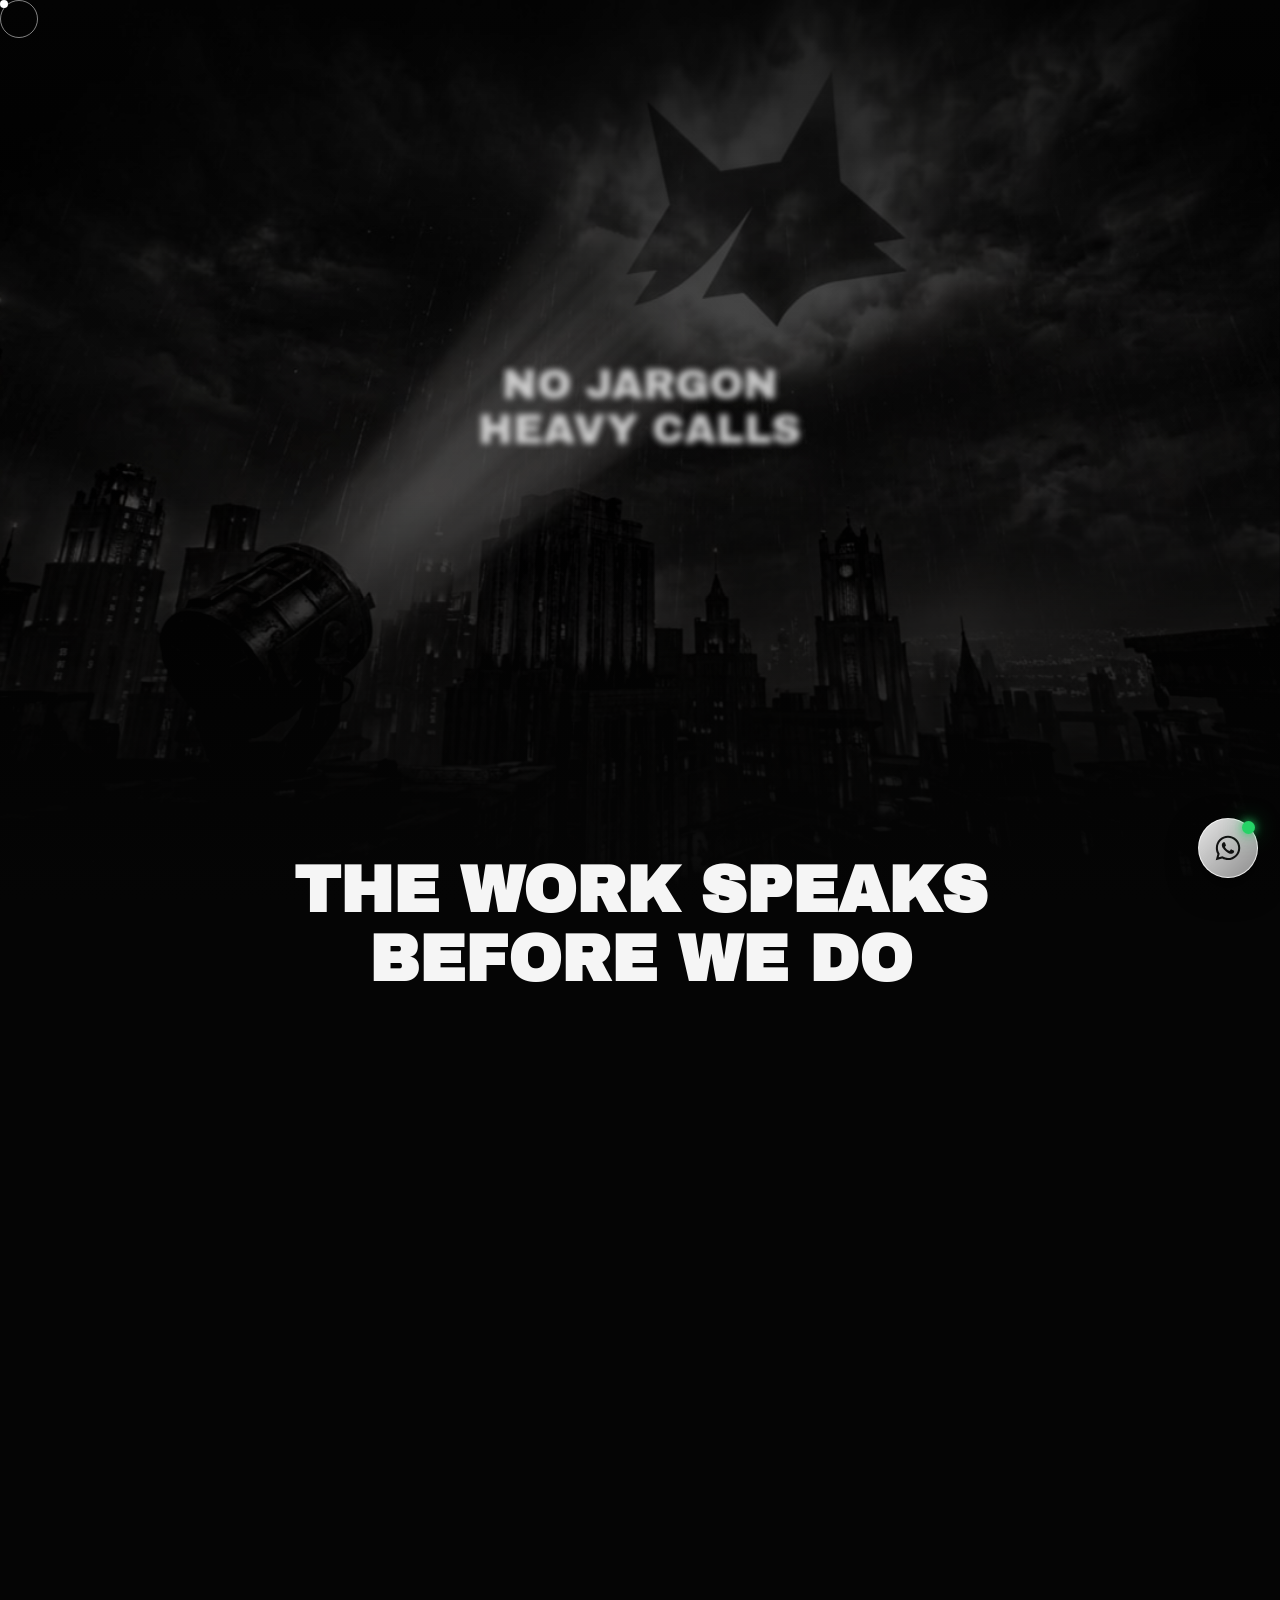
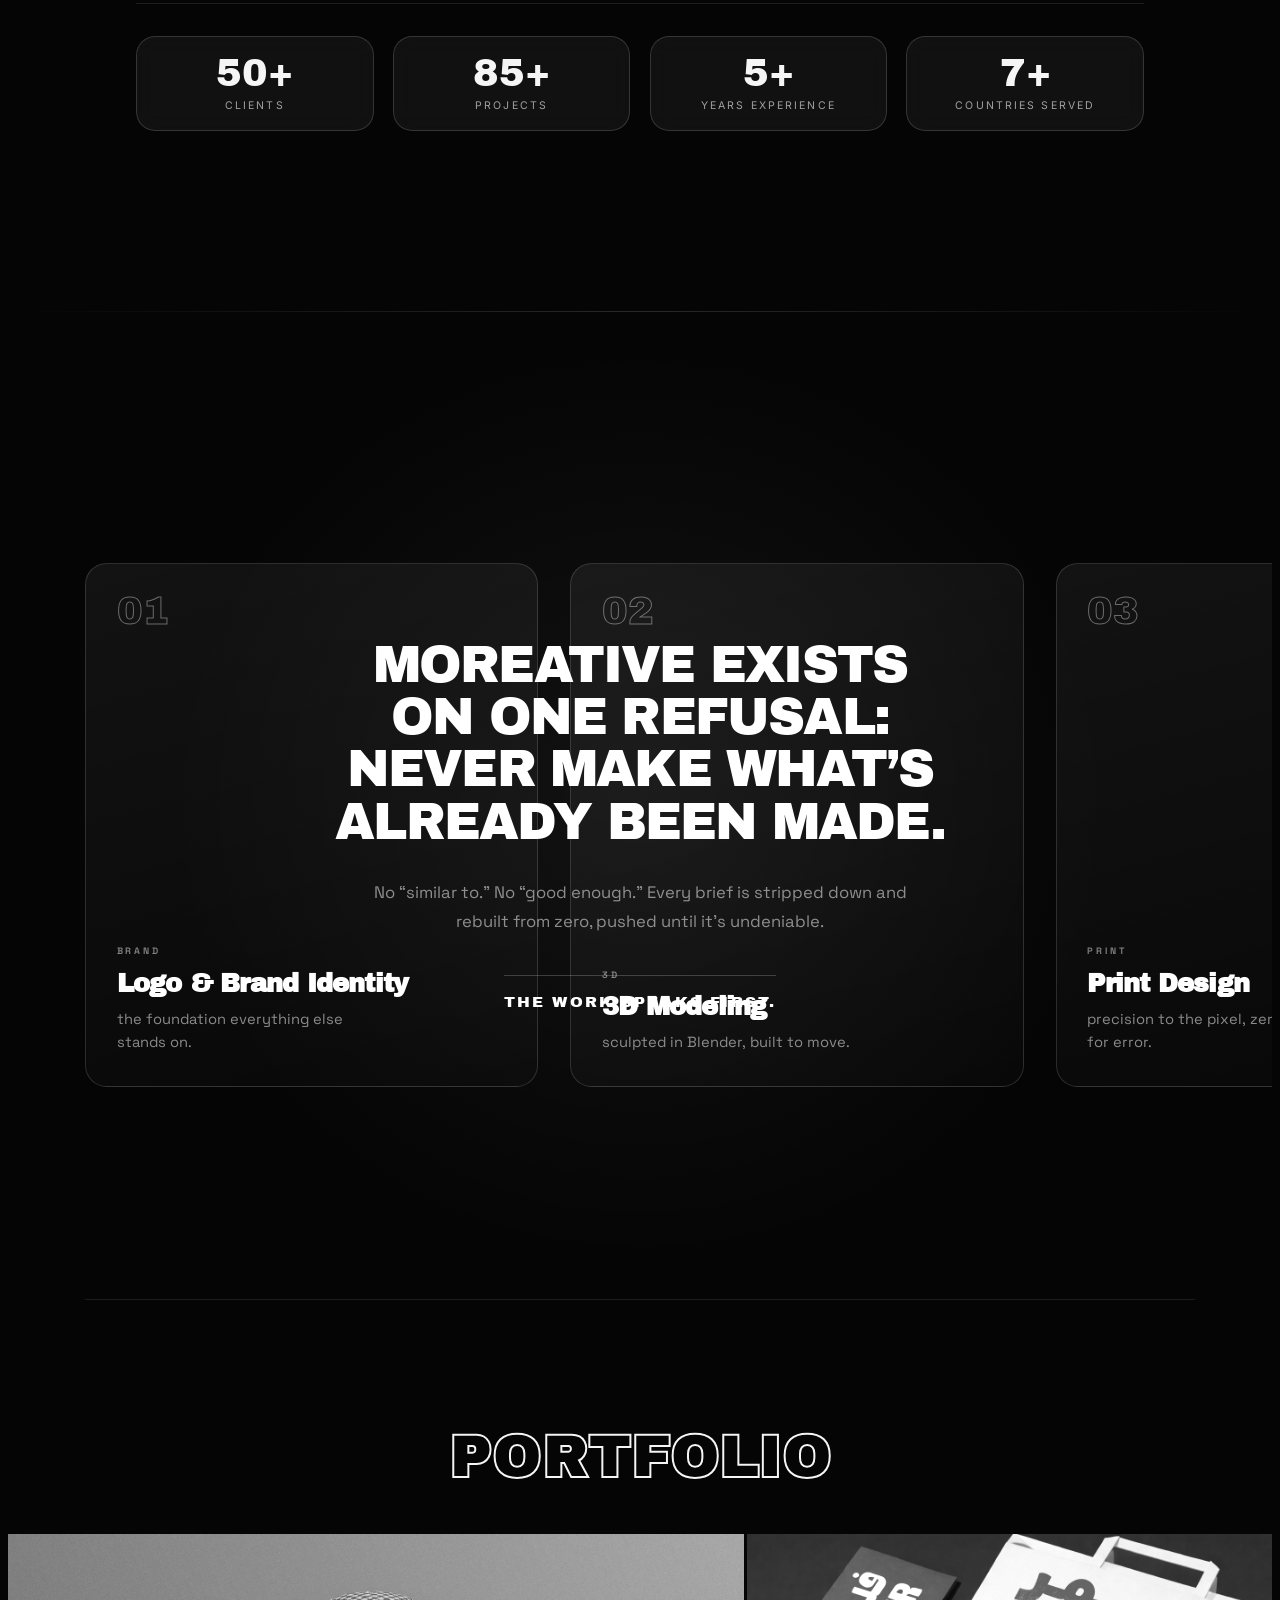
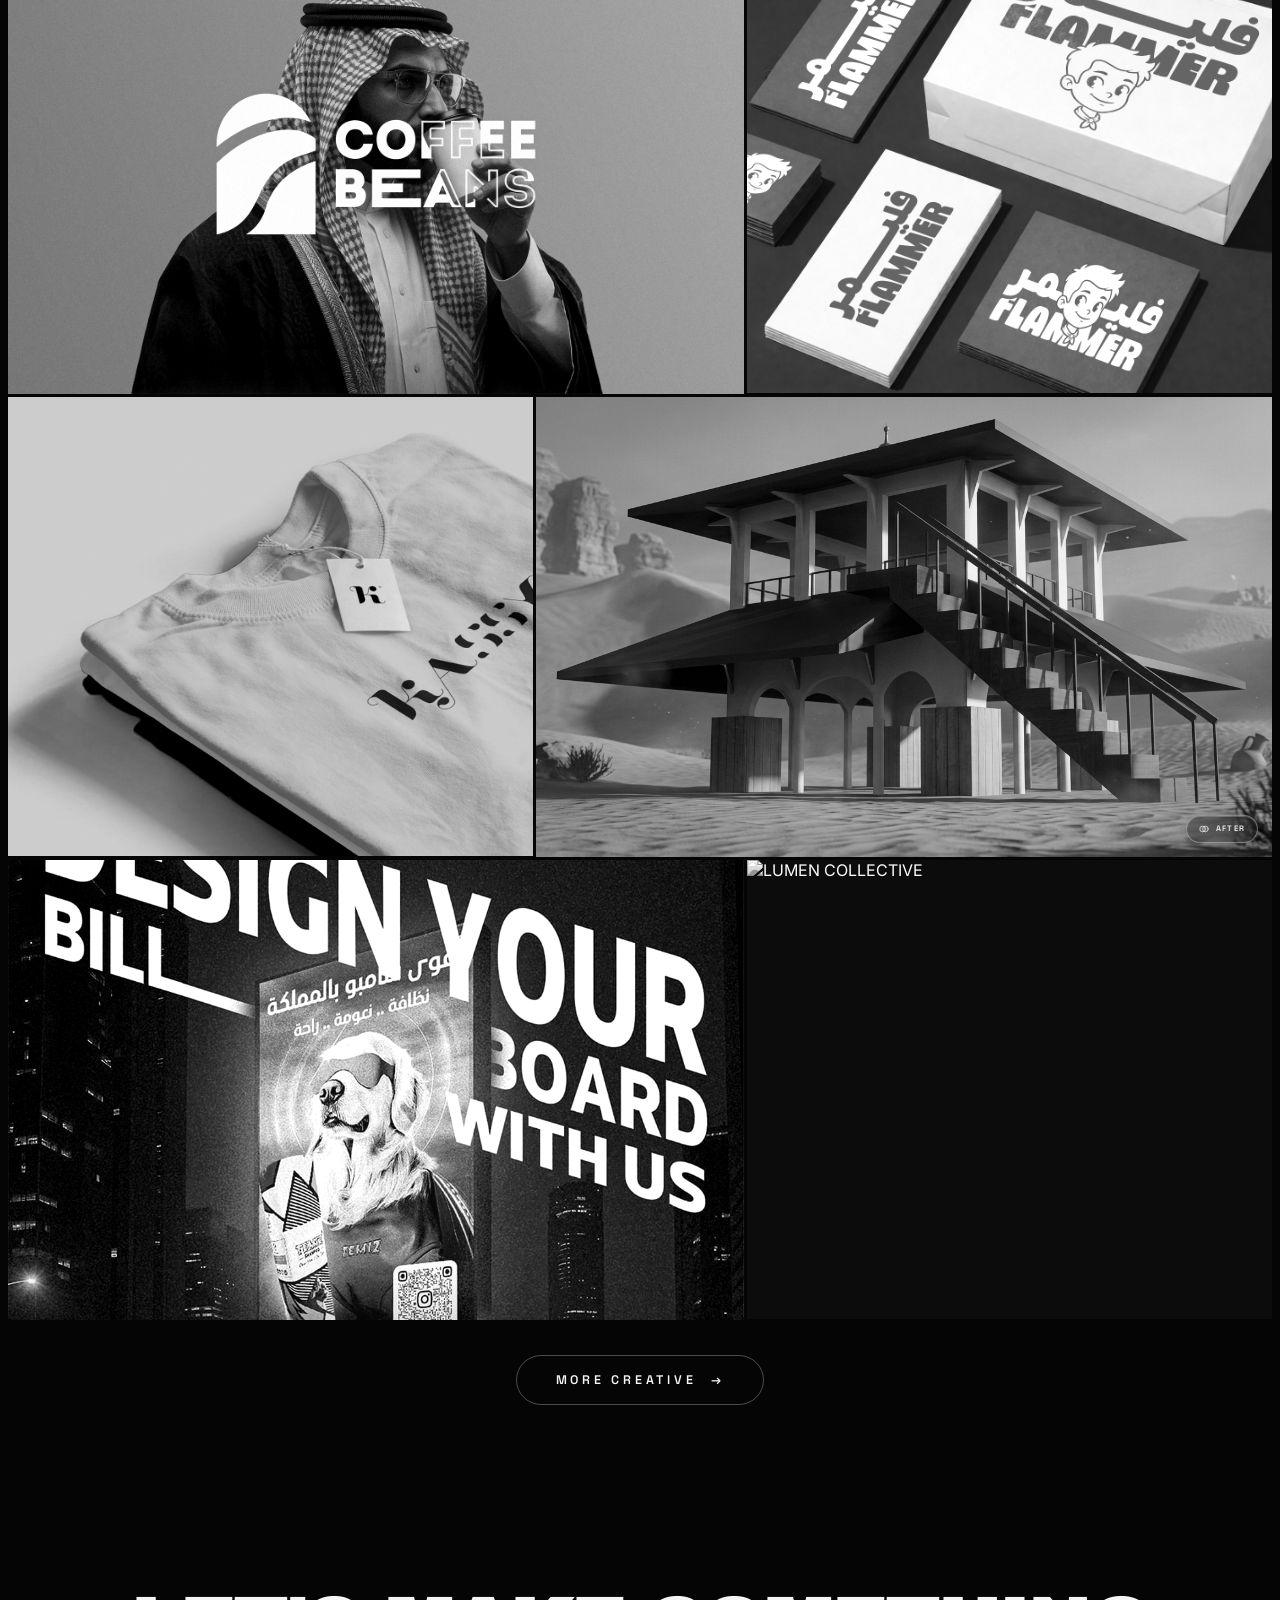
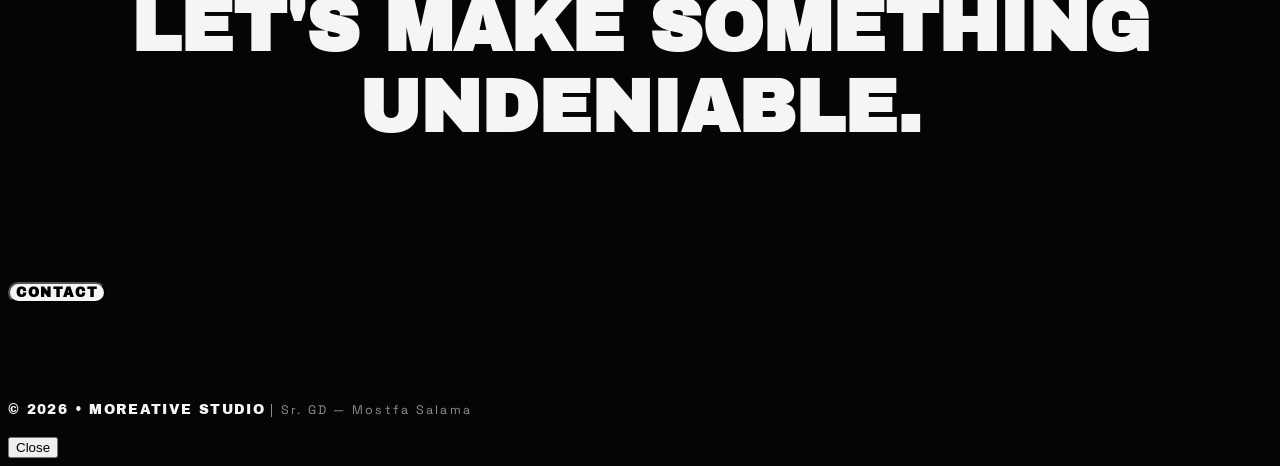
==== commit 7c16a641: "Add before/after reveal lens to images inside the project case view" ====
--- a/index.html
+++ b/index.html
@@ -674,6 +674,7 @@
 
 <script src="https://cdnjs.cloudflare.com/ajax/libs/gsap/3.12.5/gsap.min.js"></script>
 <script src="https://cdnjs.cloudflare.com/ajax/libs/gsap/3.12.5/ScrollTrigger.min.js"></script>
+<script src="/assets/project-reveal.js?v=1"></script>
 <script>
 (function(){
 var hasGsap = typeof gsap !== 'undefined';
@@ -788,14 +789,23 @@
   var fall=['COFFEE BEANS','FLAMMER','KASSY','MASJID 3D','TEMIZ'][i%5];
   var seed=(p&&p.name?String(p.name).toLowerCase().replace(/[^a-z0-9]+/g,''):'more'+i);
   var rawGal=(p&&Array.isArray(p.gallery)&&p.gallery.length)?p.gallery.slice():[];
-  // يدعم صيغتين من الـ admin: ["url",...] أو [{image:"url"},...]
-  var gal=rawGal.map(function(g){ if(typeof g==='string') return g; if(g&&typeof g==='object') return g.image||g.url||g.src||''; return ''; }).filter(Boolean);
+  // يدعم صيغتين من الـ admin: ["url",...] أو [{image:"url",alt:"url"},...]
+  var gal=rawGal.map(function(g){
+    var gi='', ga='';
+    if(g&&typeof g==='object'){
+      gi=g.image||g.url||g.src||'';
+      ga=g.altImage||g.alt||g.after||g.reveal||'';
+    }else{
+      gi=g;
+    }
+    return gi?{img:gi,alt:ga||''}:null;
+  }).filter(Boolean);
   if(!gal.length){
     var base=p&&p.image?p.image:'assets/design-0'+((i%5)+1)+'-'+['coffee-beans','flammer','kassy','architecture','billboard'][i%5]+'.jpg';
-    gal=[base,
-      'https://picsum.photos/seed/'+seed+'-a1920/1920/1080',
-      'https://picsum.photos/seed/'+seed+'-b1920/1920/1080',
-      'https://picsum.photos/seed/'+seed+'-c1920/1920/1080'];
+    gal=[{img:base,alt:''},
+      {img:'https://picsum.photos/seed/'+seed+'-a1920/1920/1080',alt:''},
+      {img:'https://picsum.photos/seed/'+seed+'-b1920/1920/1080',alt:''},
+      {img:'https://picsum.photos/seed/'+seed+'-c1920/1920/1080',alt:''}];
   }
   var pid=(p&&p.id)||String((p&&p.name)||fall).toLowerCase().replace(/[^a-z0-9]+/g,'-').replace(/^-+|-+$/g,'');
   return {
@@ -803,7 +813,7 @@
     status:(p&&p.status)||'published',
     t:(p&&p.name)||fall,
     d:(p&&p.desc)||'',
-    img:(p&&p.image)||gal[0],
+    img:(p&&p.image)||(gal[0]&&gal[0].img),
     gallery:gal,
     client:(p&&p.client)||'Moreative Client',
     year:(p&&p.year)||'2026',
@@ -1368,7 +1378,7 @@
   try{ if(window.ScrollTrigger) ScrollTrigger.refresh(); }catch(e){}
 });
 var __bIndex=0;
-function getGallery(p){ return (p.gallery&&p.gallery.length)?p.gallery:[p.img]; }
+function getGallery(p){ return (p.gallery&&p.gallery.length)?p.gallery:[{img:p.img,alt:''}]; }
 function openBehance(i){
   if(!PROJECTS.length) return;
   __bIndex=(i+PROJECTS.length)%PROJECTS.length;
@@ -1403,13 +1413,21 @@
   var hero=document.getElementById('b-hero');
   hero.src=p.img; hero.alt=p.t+' — cover 1920x1080';
   hero.onerror=function(){this.onerror=null;this.src='https://picsum.photos/seed/'+__bIndex+'1920/1920/1080';};
+  var heroWrap=hero.parentNode;
+  if(window.ProjectReveal){
+    window.ProjectReveal.clear(heroWrap);
+    if(p.alt) window.ProjectReveal.attach(heroWrap,p.alt);
+  }
   var g=document.getElementById('b-gallery'); g.innerHTML='';
-  getGallery(p).forEach(function(src,k){
+  getGallery(p).forEach(function(item,k){
+    var src=(item&&item.img)||item||'';
+    var alt=(item&&item.alt)||'';
     if(k===0 && src===p.img) return;
     var fig=document.createElement('figure'); fig.className='behance-item';
     var im=document.createElement('img'); im.loading='lazy'; im.src=src; im.alt=p.t+' — shot '+(k+1)+' 1920x1080';
     im.onerror=function(){this.onerror=null;this.src='https://picsum.photos/seed/'+p.t.replace(/\s+/g,'')+k+'/1920/1080';};
     fig.appendChild(im); g.appendChild(fig);
+    if(alt&&window.ProjectReveal) window.ProjectReveal.attach(fig,alt);
   });
   var pv=PROJECTS[(__bIndex-1+PROJECTS.length)%PROJECTS.length];
   var nx=PROJECTS[(__bIndex+1)%PROJECTS.length];
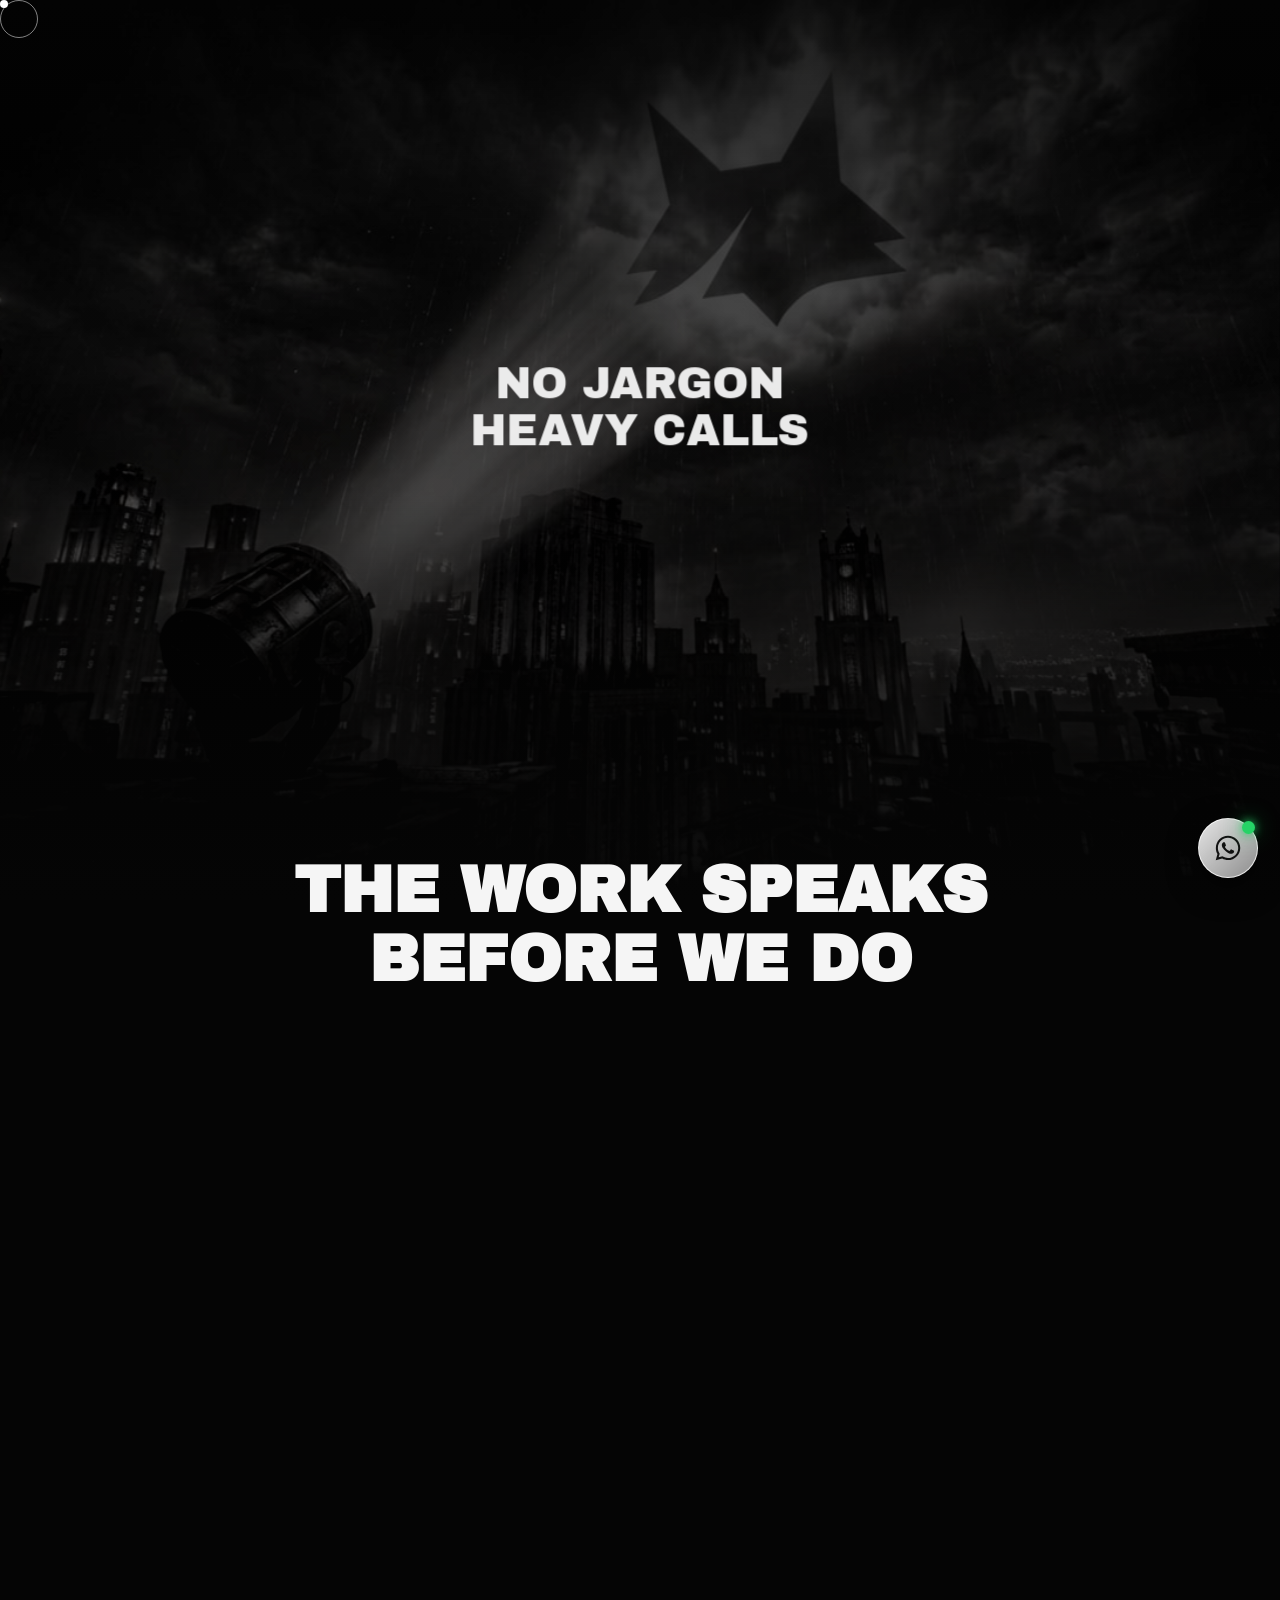
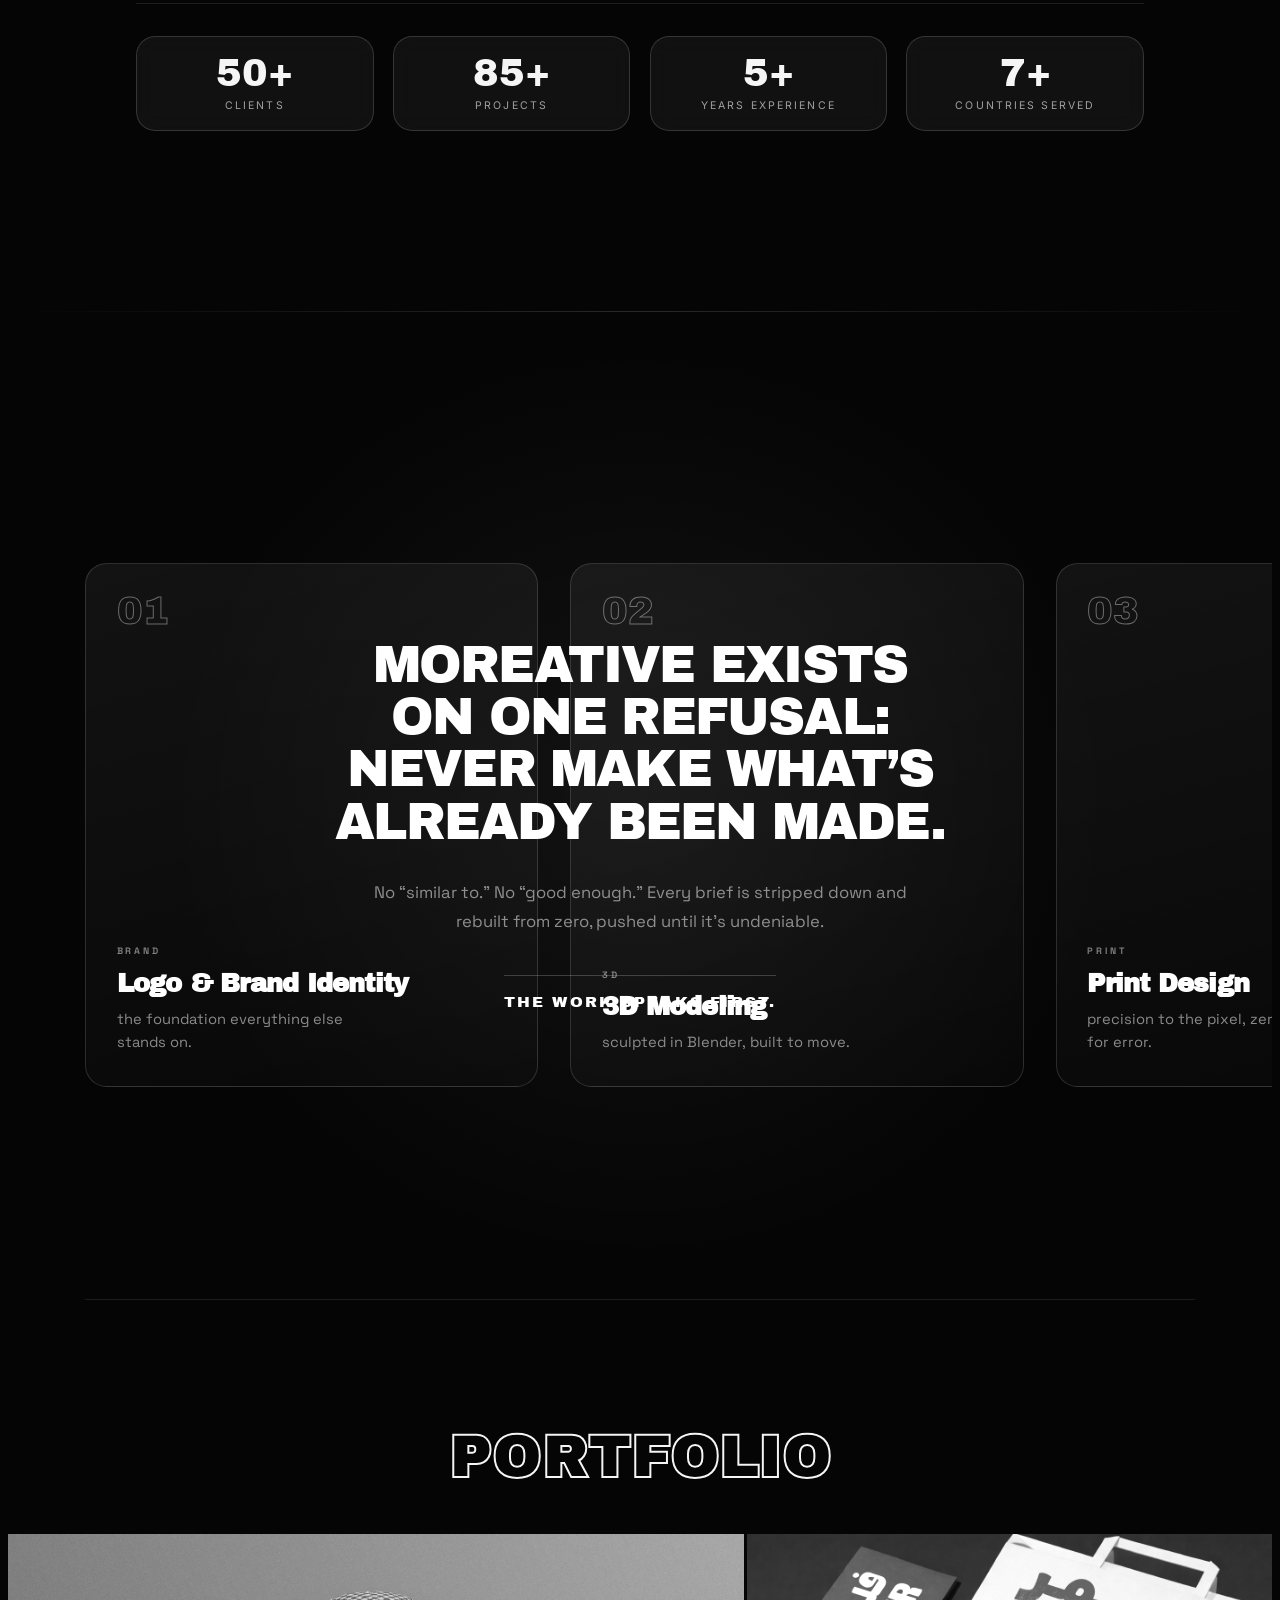
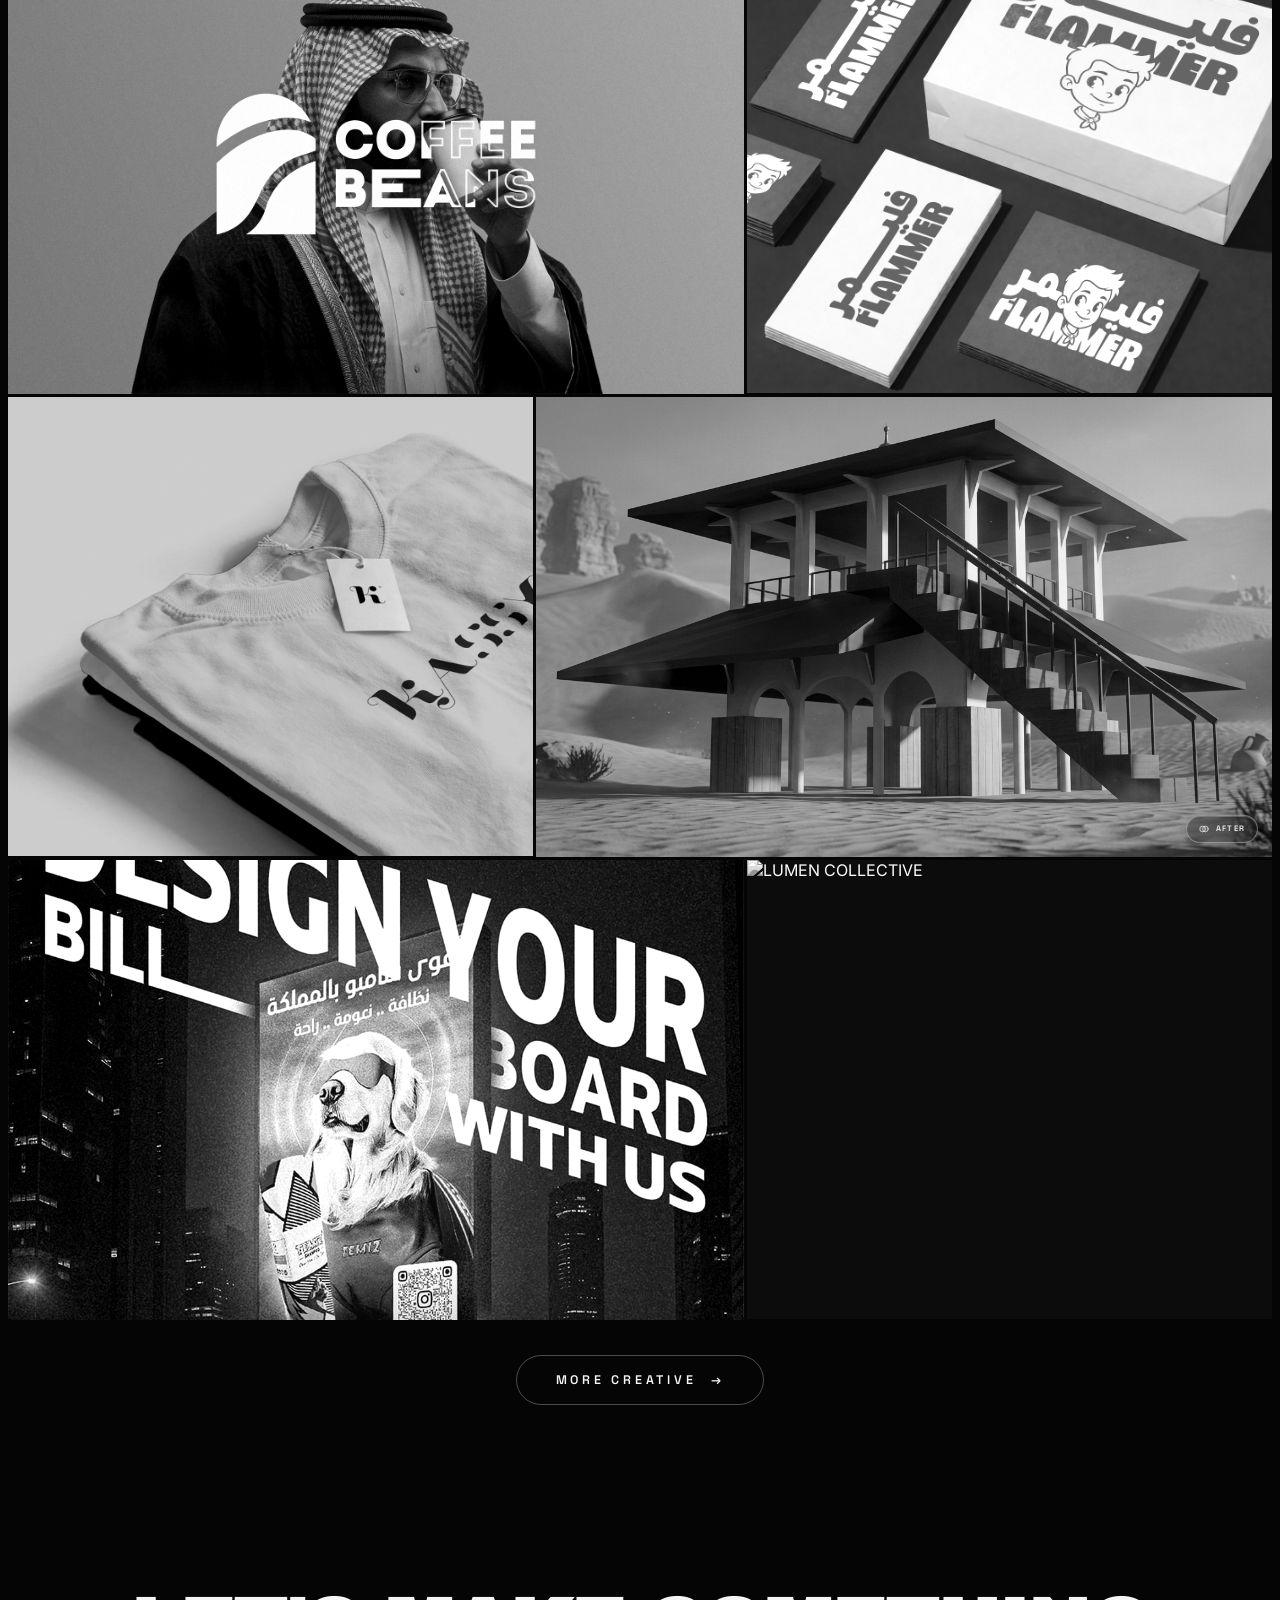
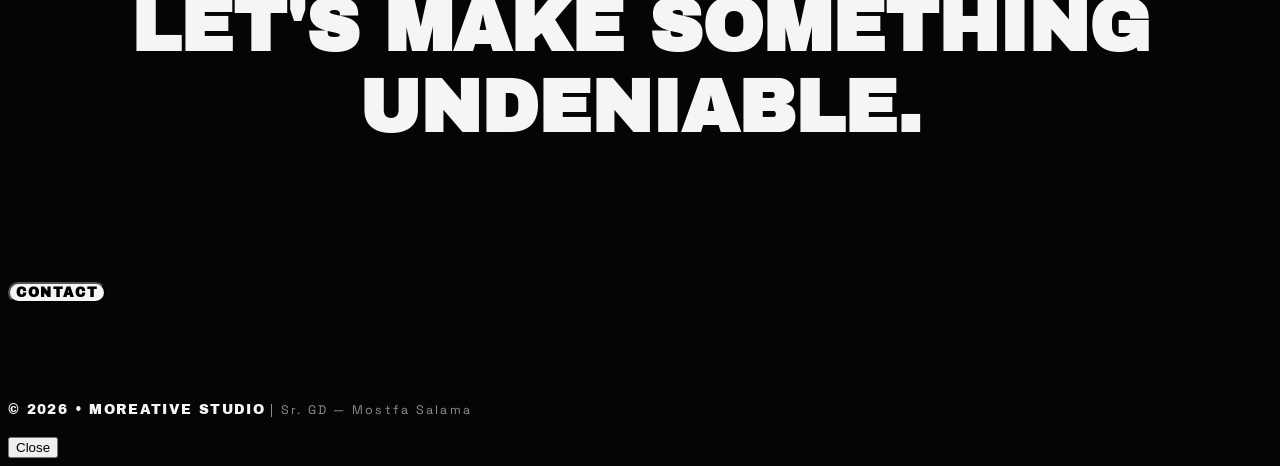
==== commit bb8d61ee: "Bump project reveal asset version" ====
--- a/index.html
+++ b/index.html
@@ -674,7 +674,7 @@
 
 <script src="https://cdnjs.cloudflare.com/ajax/libs/gsap/3.12.5/gsap.min.js"></script>
 <script src="https://cdnjs.cloudflare.com/ajax/libs/gsap/3.12.5/ScrollTrigger.min.js"></script>
-<script src="/assets/project-reveal.js?v=1"></script>
+<script src="/assets/project-reveal.js?v=2"></script>
 <script>
 (function(){
 var hasGsap = typeof gsap !== 'undefined';
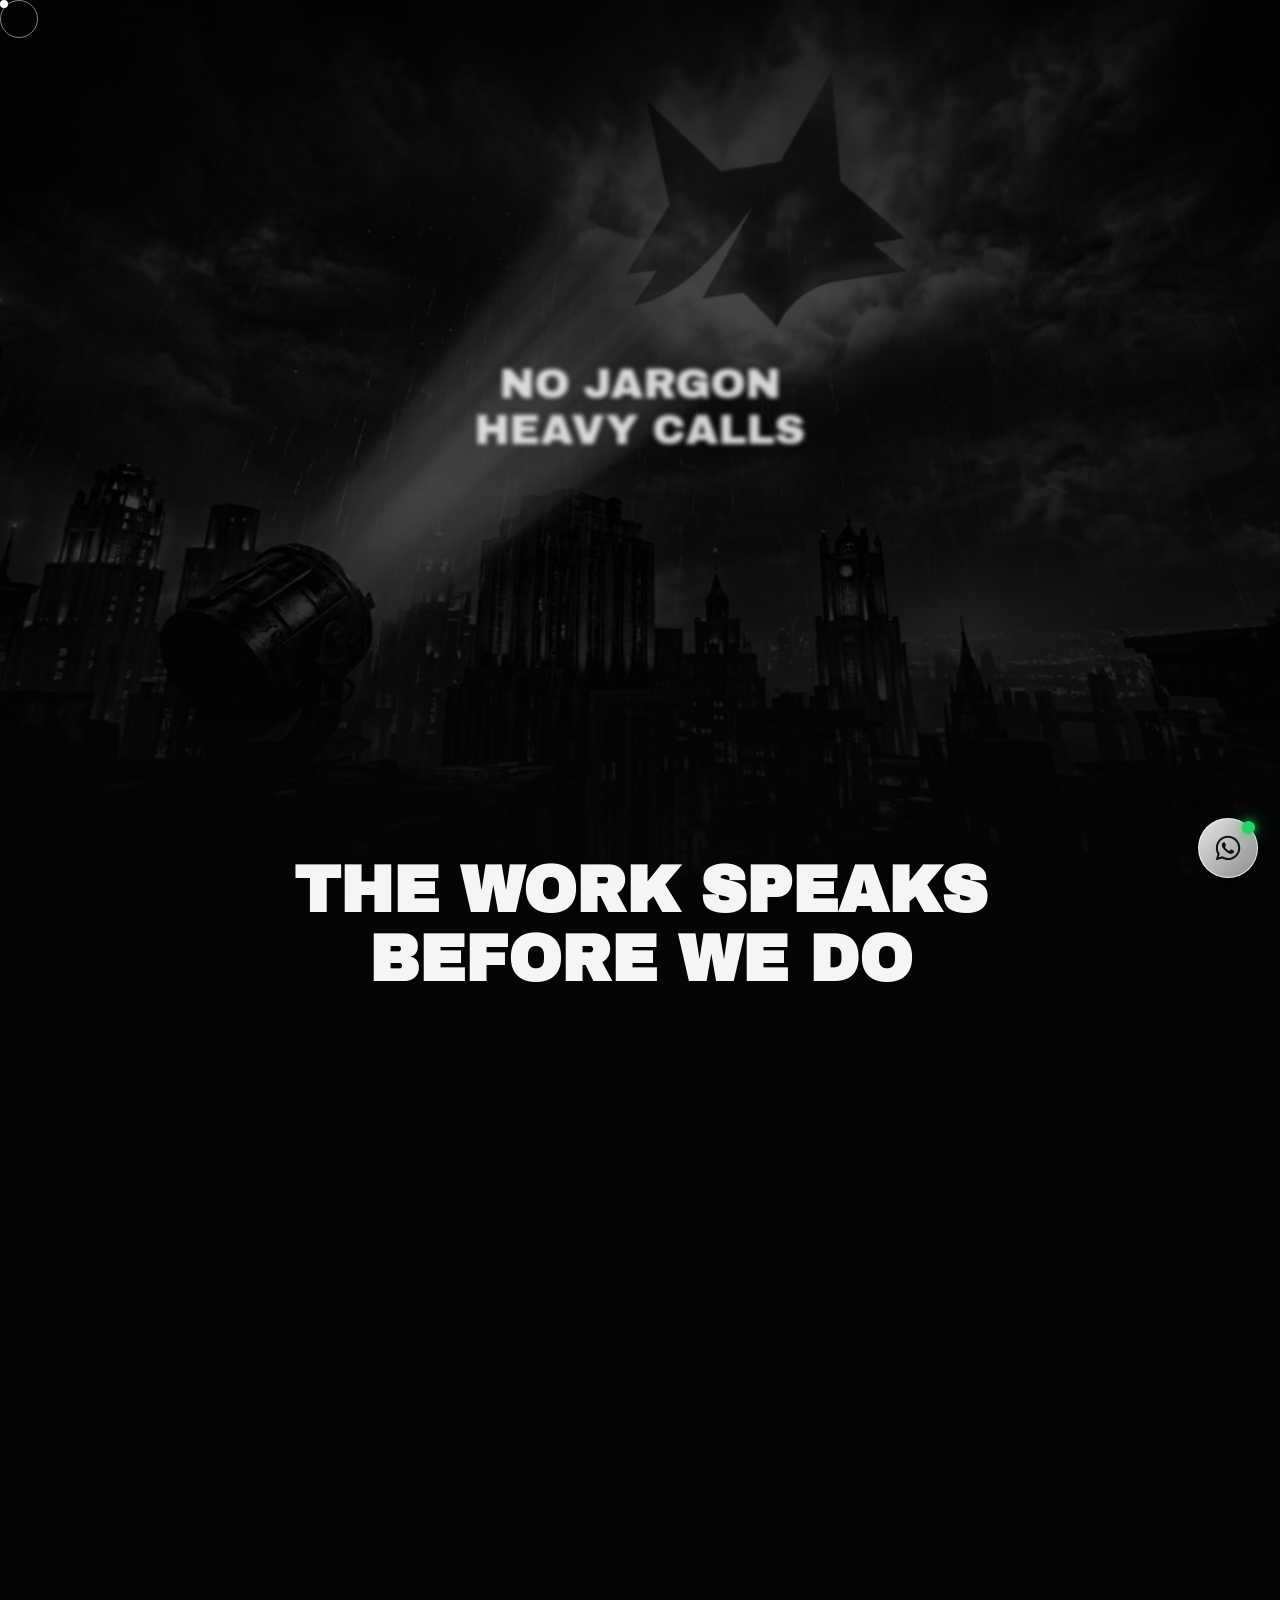
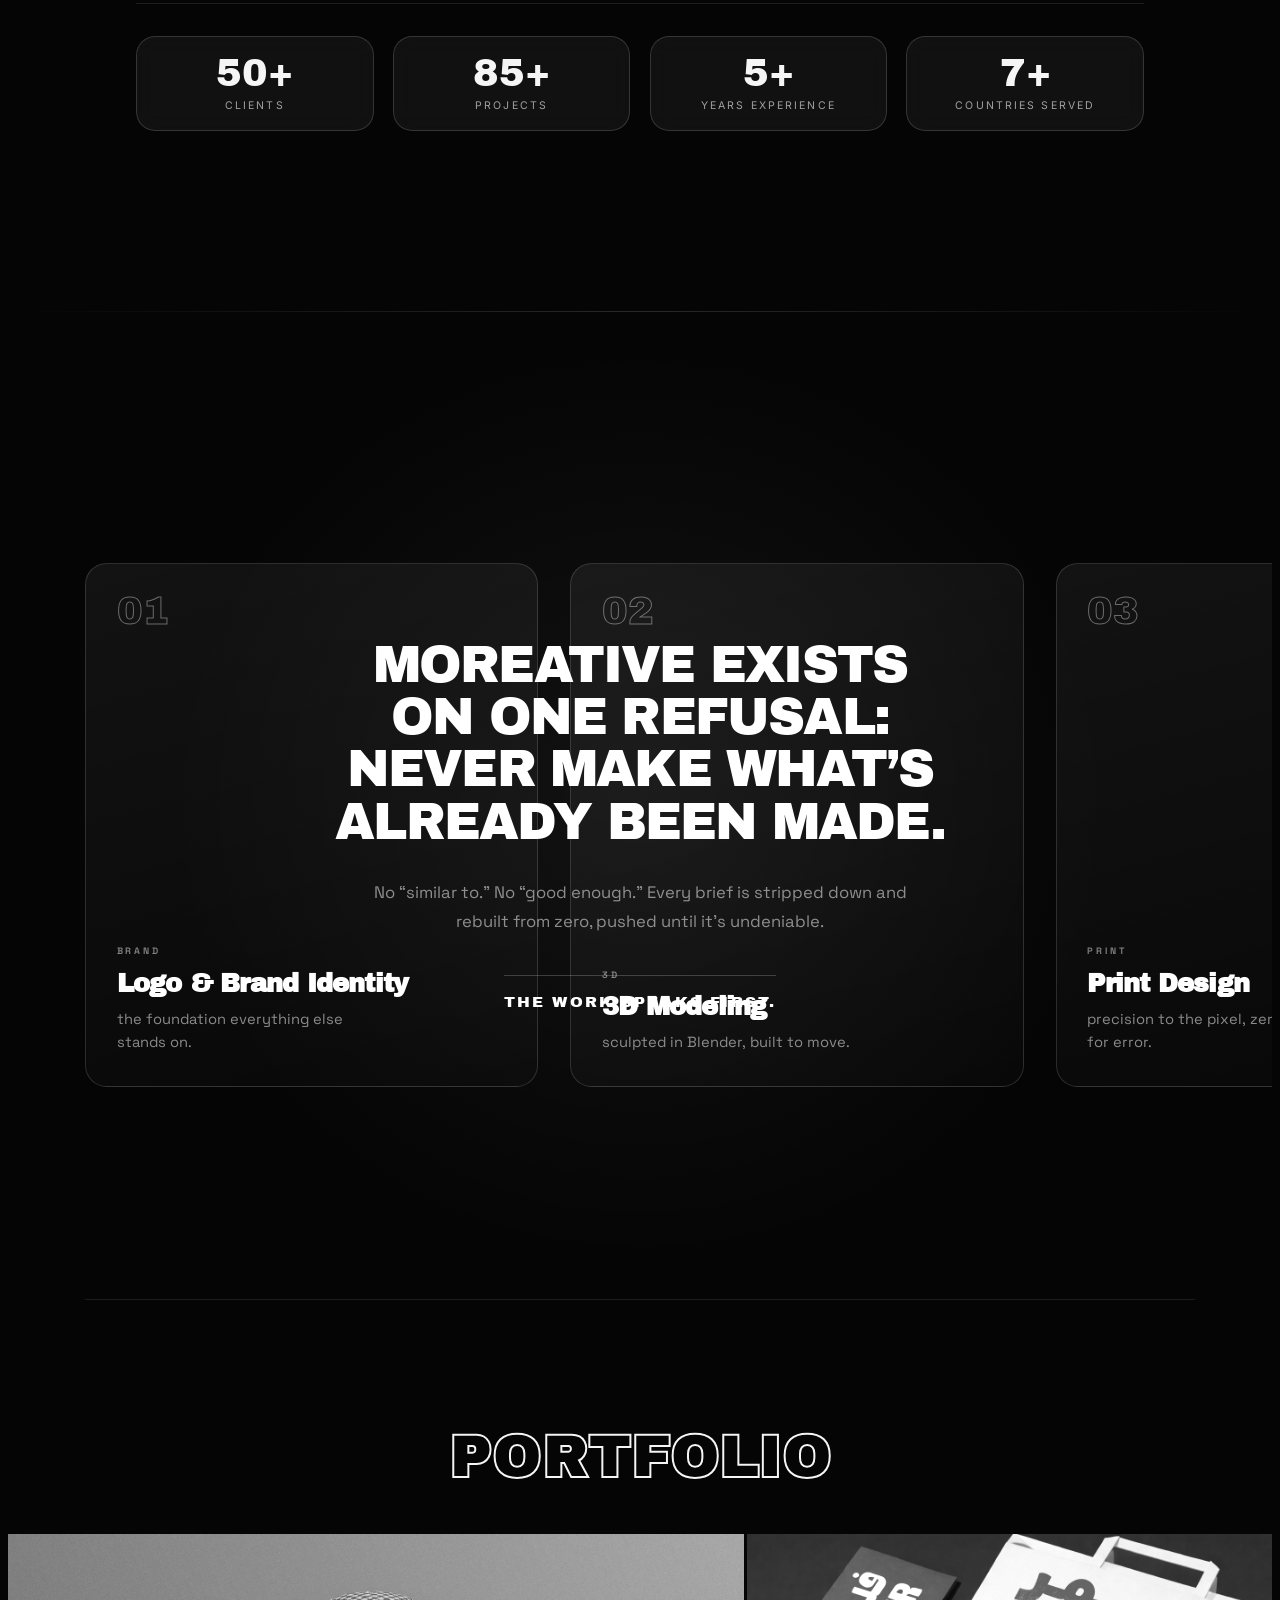
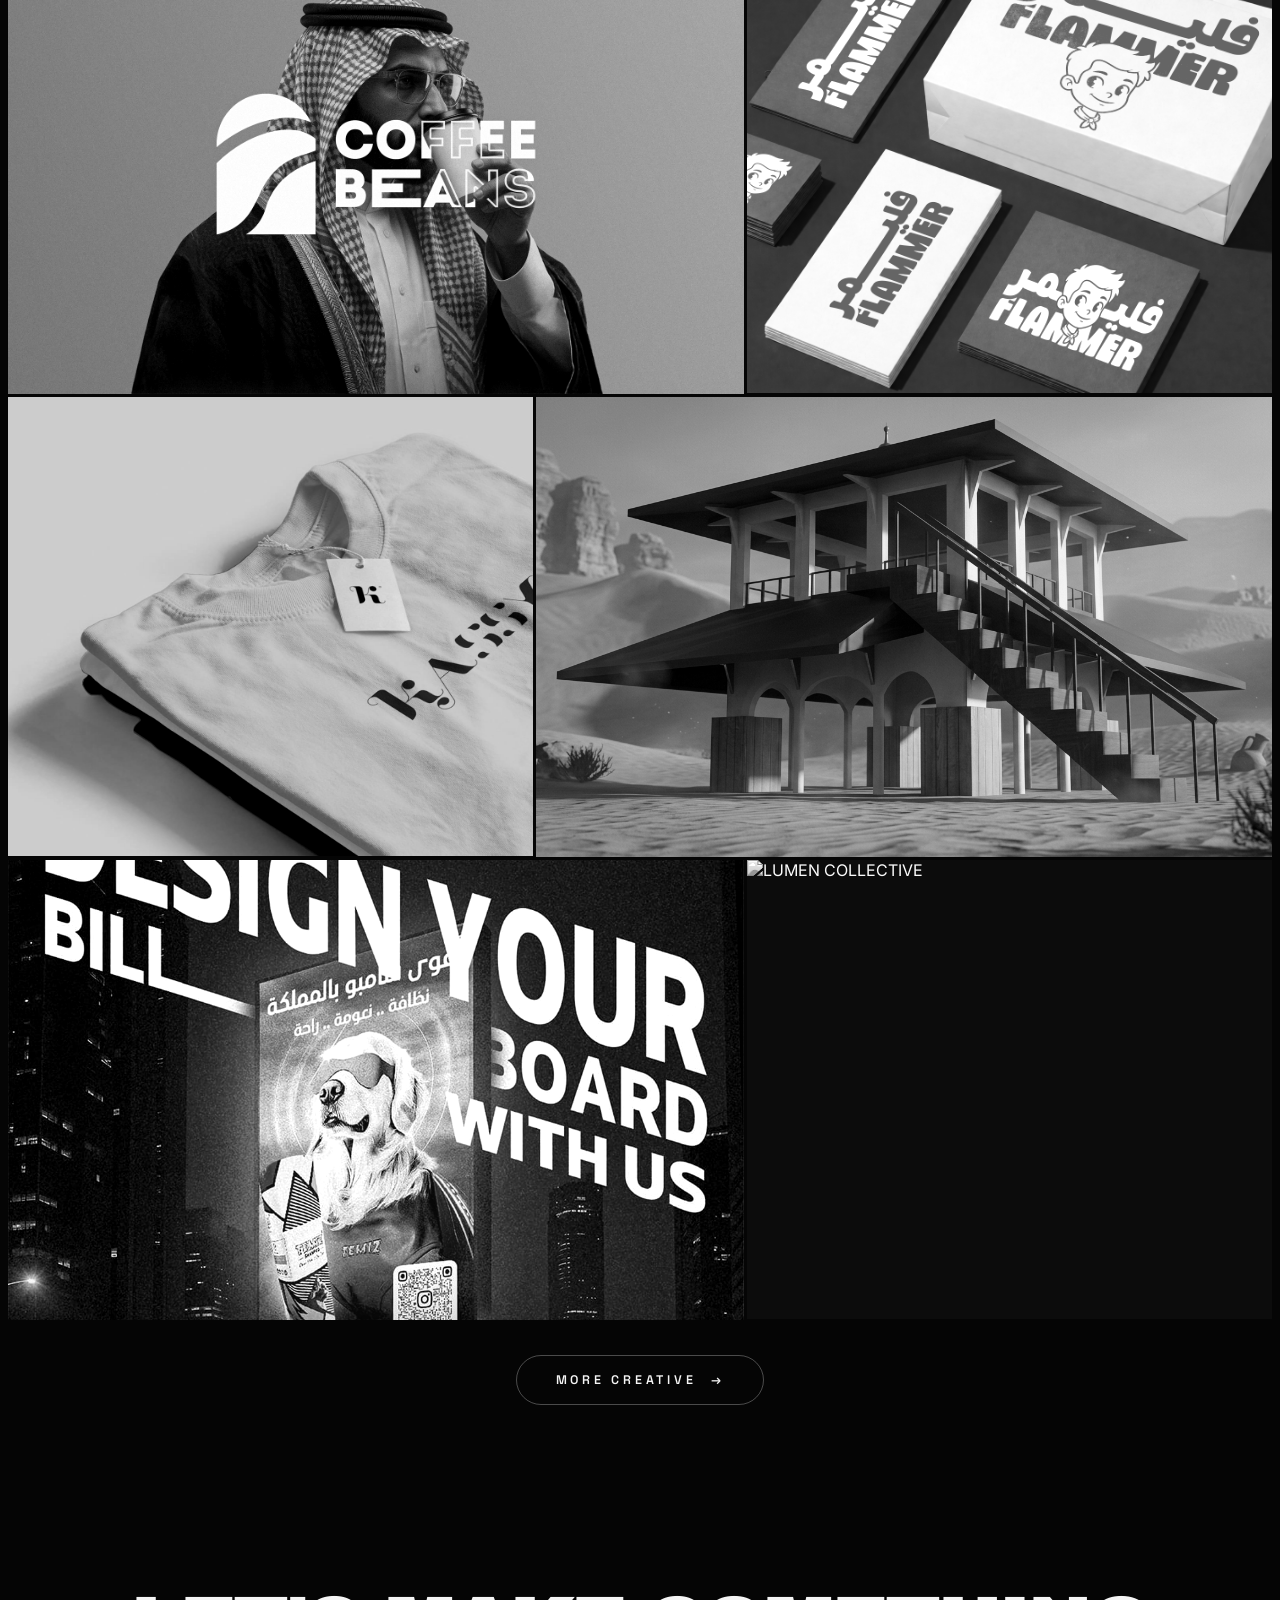
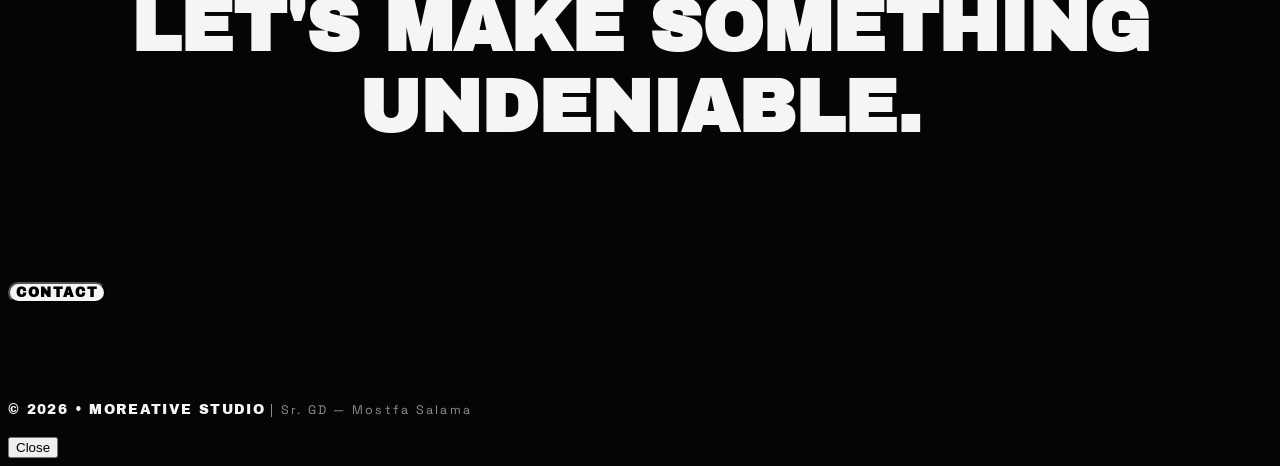
==== commit f572c68e: "Project cards: show only the project name" ====
--- a/index.html
+++ b/index.html
@@ -165,7 +165,7 @@
 }
 @media(hover:none){
   .wc-top{opacity:1;transform:none;background:linear-gradient(to bottom,rgba(0,0,0,.62),rgba(0,0,0,.18) 62%,rgba(0,0,0,0))}
-  .wc-swapbtn{top:3.2rem;bottom:auto;right:.85rem;min-height:34px;padding:.5rem .8rem .48rem;font-size:.47rem}
+  .wc-swapbtn{top:.85rem;bottom:auto;right:.85rem;min-height:34px;padding:.5rem .8rem .48rem;font-size:.47rem}
   .work-card.has-swap .wc-arrow{display:grid}
   .work-card.has-swap .wc-row{padding-right:0}
 }
@@ -1047,10 +1047,7 @@
 window.setupManifesto=function(){ try{ setupStatement(); }catch(e){} };
 
 var GRID_LIMIT=6, gridExpanded=false, __wio=null;
-var WC_ARROW='<svg viewBox="0 0 24 24" fill="none" stroke="currentColor" stroke-width="1.8" stroke-linecap="round" stroke-linejoin="round"><path d="M7 17 17 7M9 7h8v8"/></svg>';
 var WC_SWAP='<svg viewBox="0 0 24 24" fill="none" stroke="currentColor" stroke-width="1.7" stroke-linecap="round" stroke-linejoin="round"><circle cx="9.2" cy="12" r="5.6"/><circle cx="14.8" cy="12" r="5.6"/></svg>';
-function wcPad(n){ return (n<10?'0':'')+n; }
-function wcCat(p){ return String((p&&p.cat)||'PROJECT').toUpperCase(); }
 function renderWorks(){
   try{
     var g=document.getElementById('works-grid'); if(!g) return;
@@ -1066,13 +1063,11 @@
       a.innerHTML='<img loading="lazy" alt="">'+
         (alt?'<span class="wc-swap" aria-hidden="true"><img class="wc-alt" loading="lazy" alt=""></span><span class="wc-swapring" aria-hidden="true"></span>':'')+
         '<span class="wc-grad"></span>'+
-        '<span class="wc-top"><i class="wc-idx">'+wcPad(i+1)+'</i><i class="wc-cat"></i></span>'+
-        '<span class="wc-name"><span class="wc-rule"></span><span class="wc-row"><b></b><i class="wc-arrow">'+WC_ARROW+'</i></span></span>'+
+        '<span class="wc-name"><span class="wc-rule"></span><span class="wc-row"><b></b></span></span>'+
         (alt?'<button class="wc-swapbtn" type="button" aria-pressed="false" aria-label="Show alternate design"><i class="wc-swapbtn-i">'+WC_SWAP+'</i><span class="wc-swapbtn-t">AFTER</span></button>':'');
       var img=a.querySelector('img'); img.src=p.img; img.alt=p.t;
       img.onerror=(function(n){ return function(){ this.onerror=null; this.src='https://picsum.photos/seed/grid'+n+'/1280/800'; }; })(i);
       a.querySelector('b').textContent=p.t;
-      a.querySelector('.wc-cat').textContent=wcCat(p);
       if(alt){
         var altImg=a.querySelector('.wc-alt');
         altImg.src=alt; altImg.alt=(p.t||'')+' — alternate';
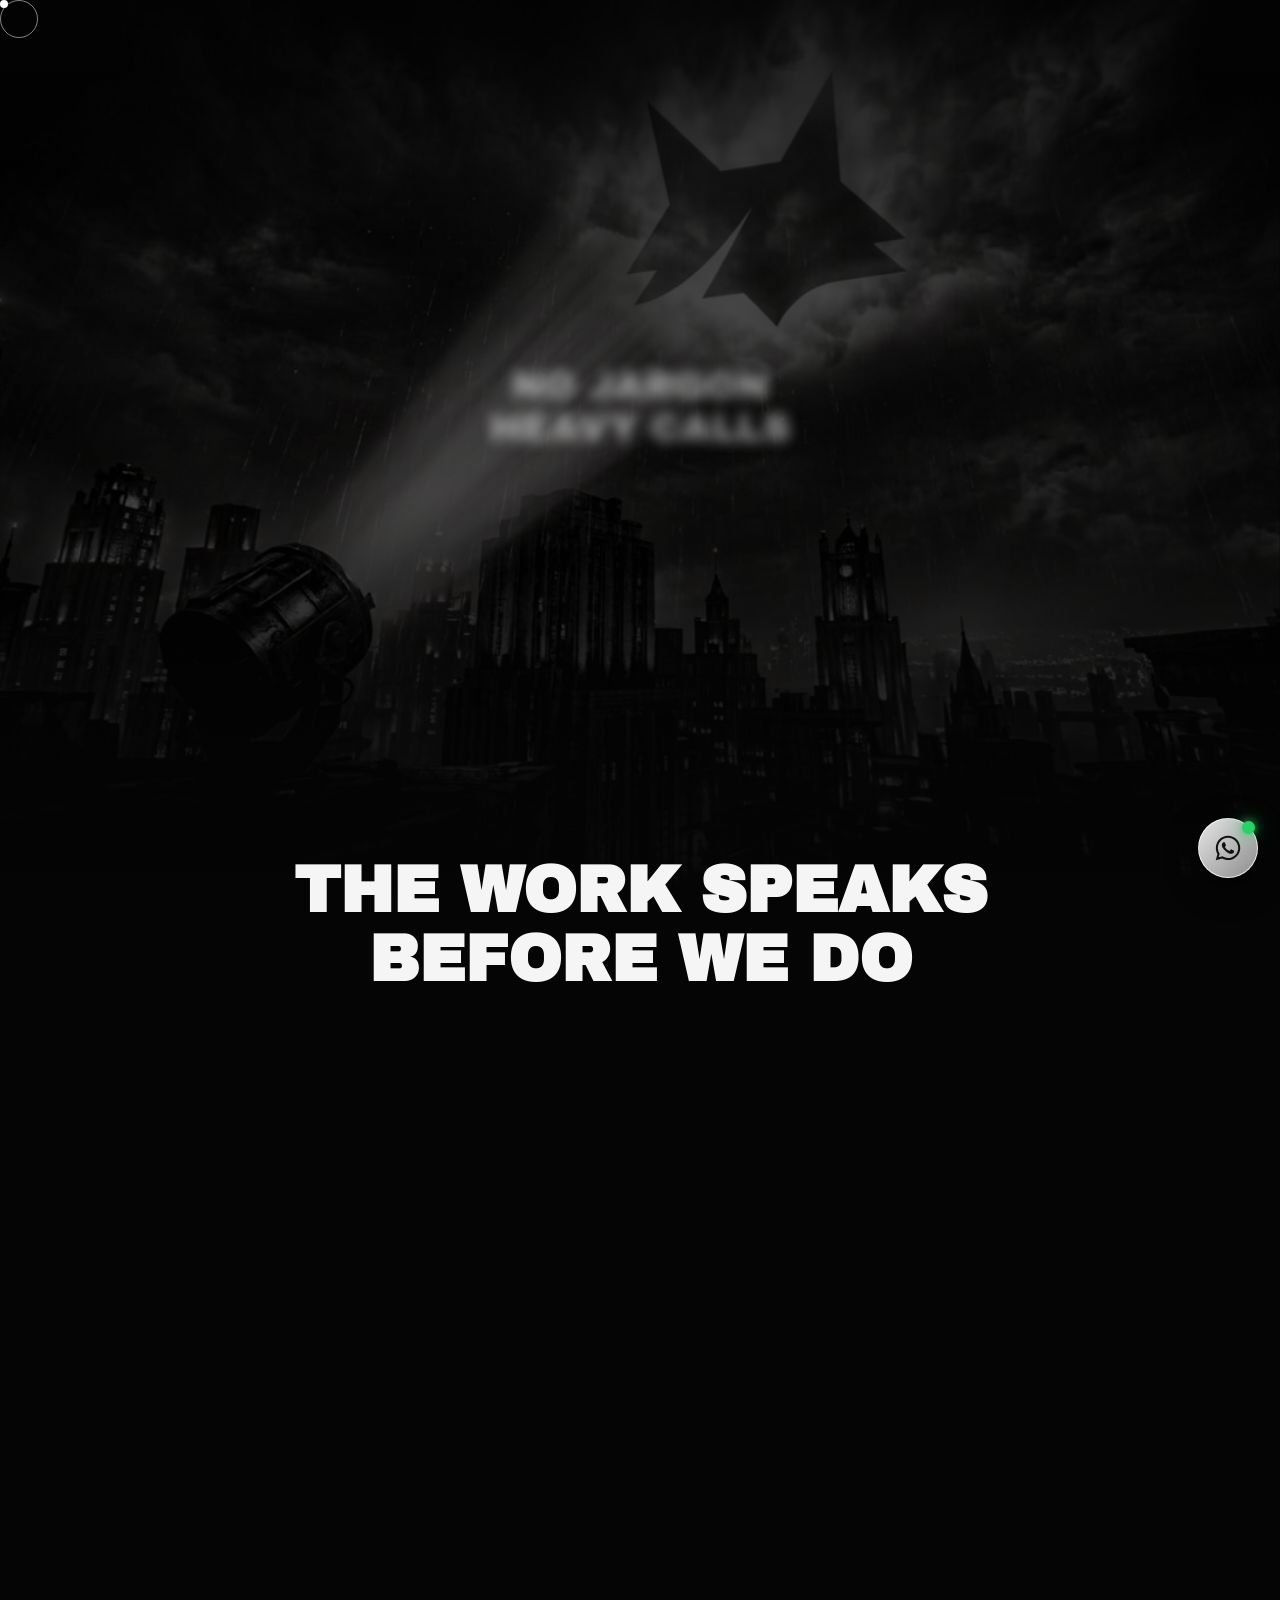
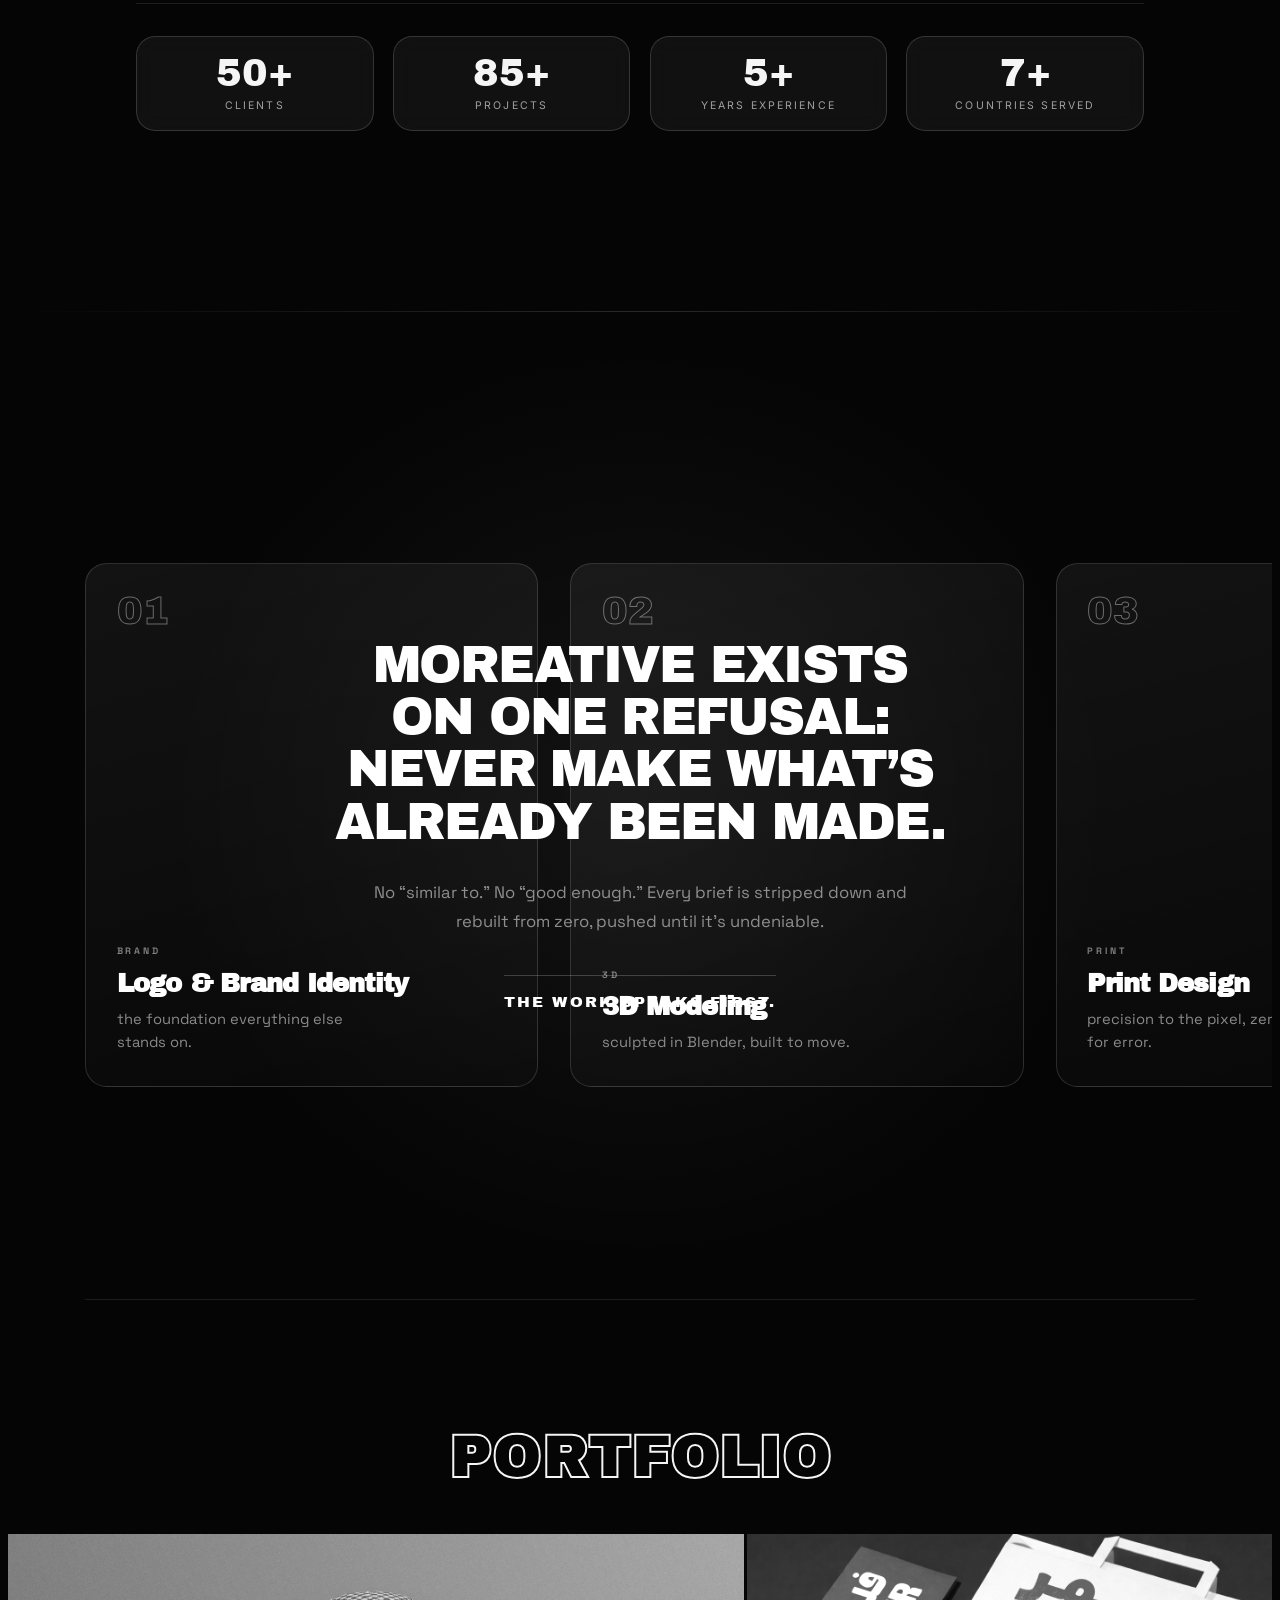
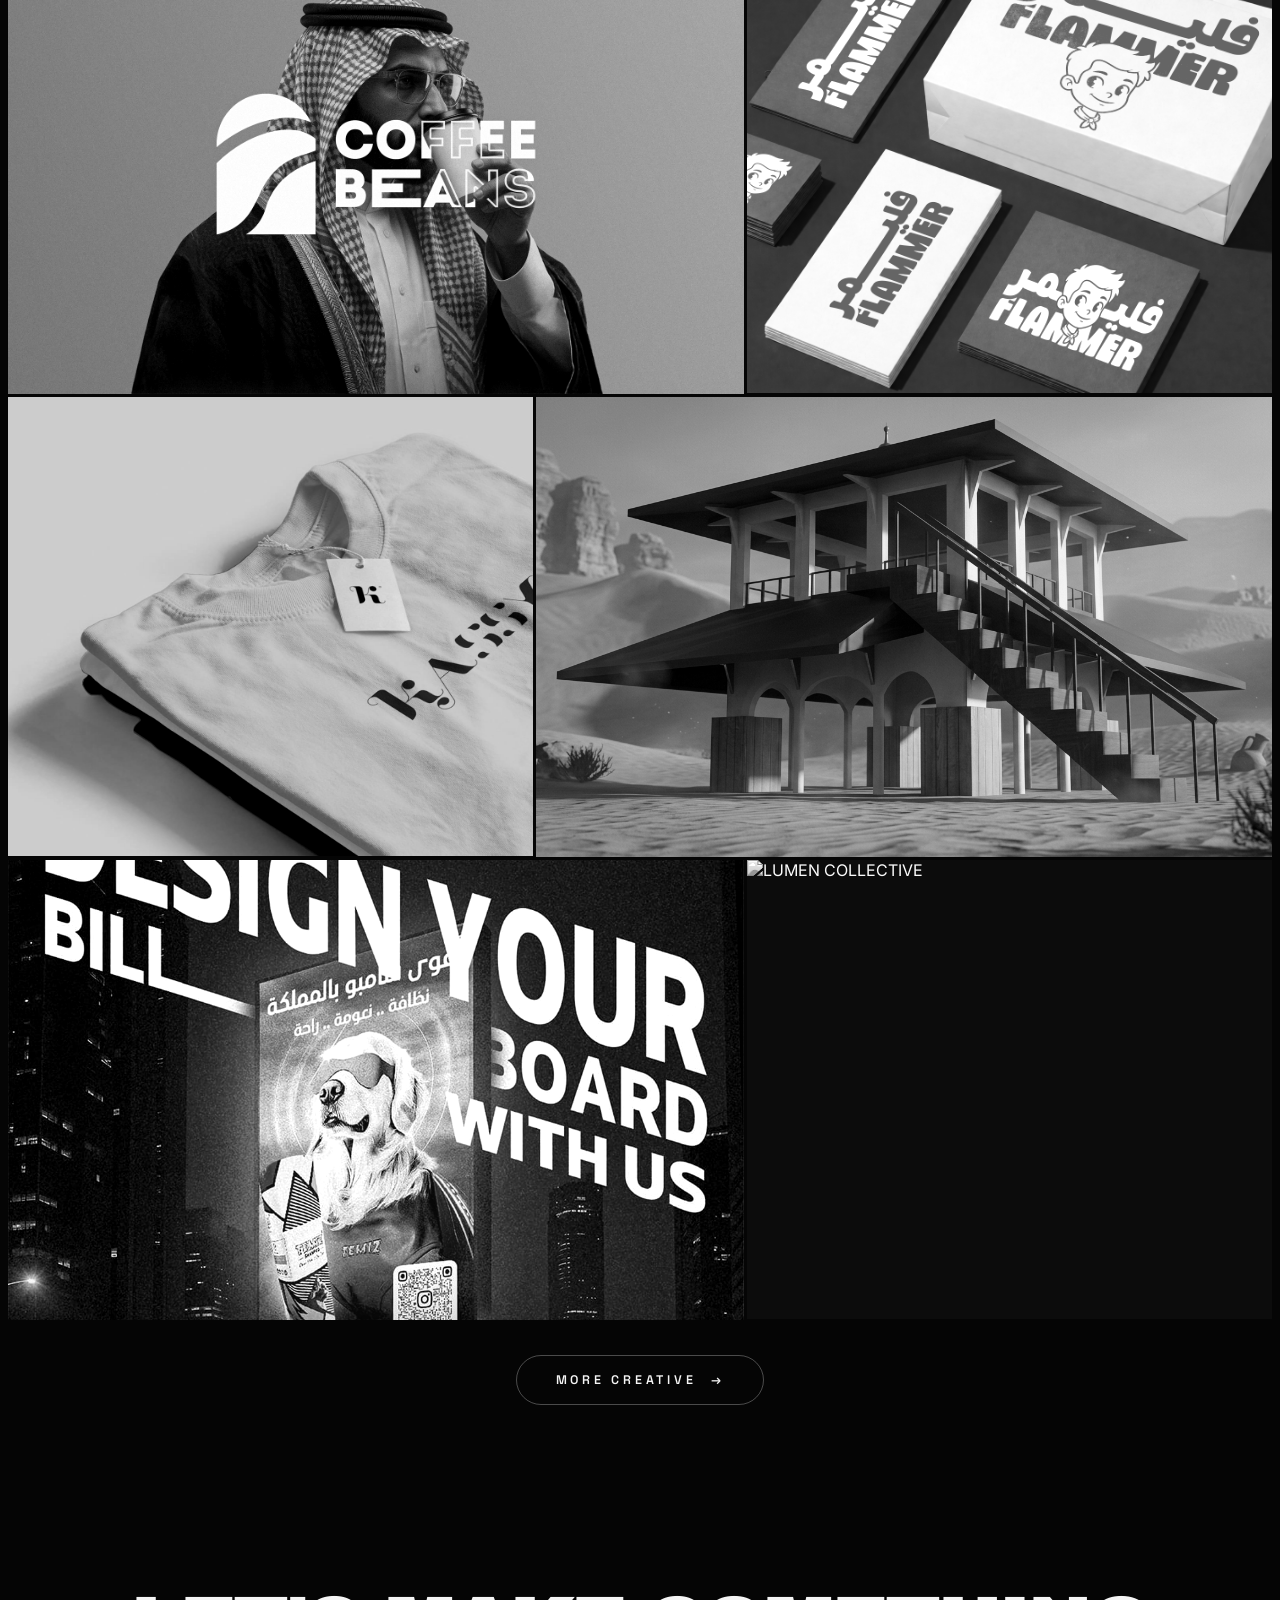
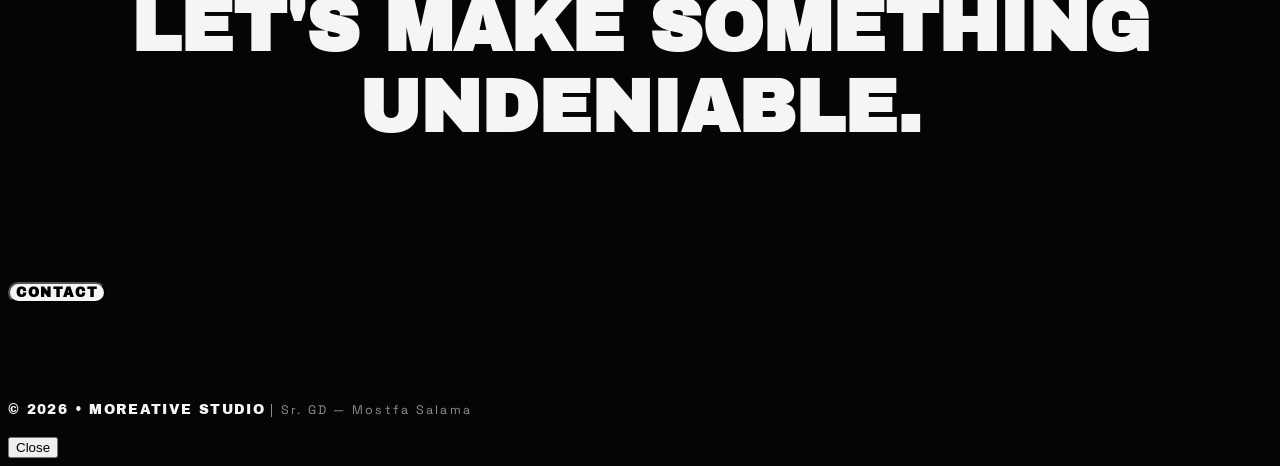
==== commit 403b5e88: "Before/after toggle: simple icon-only contrast button instead of text label" ====
--- a/index.html
+++ b/index.html
@@ -133,12 +133,12 @@
 .work-card.has-swap.show-alt .wc-swap{opacity:1;-webkit-mask-image:none;mask-image:none}
 .wc-swapring{position:absolute;left:var(--mx,50%);top:var(--my,50%);z-index:3;width:calc(var(--lr,150px) * 1.36);height:calc(var(--lr,150px) * 1.36);transform:translate(-50%,-50%);border-radius:50%;border:1px solid rgba(255,255,255,.42);box-shadow:0 0 30px rgba(0,0,0,.25) inset,0 12px 44px rgba(0,0,0,.32);opacity:0;transition:opacity .3s ease;pointer-events:none}
 .work-card.has-swap.is-lens .wc-swapring{opacity:.6}
-.wc-swapbtn{position:absolute;right:.9rem;bottom:.85rem;z-index:5;display:inline-flex;align-items:center;gap:.36rem;padding:.46rem .68rem .44rem;border-radius:999px;border:1px solid rgba(255,255,255,.34);background:rgba(10,10,10,.34);-webkit-backdrop-filter:blur(12px) saturate(1.15);backdrop-filter:blur(12px) saturate(1.15);box-shadow:0 8px 24px rgba(0,0,0,.28),inset 0 1px 0 rgba(255,255,255,.22);color:rgba(255,255,255,.92);font-family:'Space Grotesk',sans-serif;font-size:.49rem;font-weight:600;letter-spacing:.18em;line-height:1;text-transform:uppercase;cursor:pointer;transition:background .3s ease,color .3s ease,border-color .3s ease}
-.wc-swapbtn svg{width:12px;height:12px;display:block;opacity:.9}
+.wc-swapbtn{position:absolute;top:.9rem;right:.9rem;z-index:5;display:grid;place-items:center;width:38px;height:38px;padding:0;border-radius:50%;border:1px solid rgba(255,255,255,.34);background:rgba(10,10,10,.34);-webkit-backdrop-filter:blur(12px) saturate(1.15);backdrop-filter:blur(12px) saturate(1.15);box-shadow:0 8px 24px rgba(0,0,0,.28),inset 0 1px 0 rgba(255,255,255,.22),0 0 0 1px rgba(0,0,0,.14);color:rgba(255,255,255,.92);cursor:pointer;transition:background .3s ease,color .3s ease,border-color .3s ease}
+.wc-swapbtn svg{width:18px;height:18px;display:block;transition:transform .4s cubic-bezier(.2,.8,.25,1)}
+.work-card.show-alt .wc-swapbtn svg{transform:rotate(180deg)}
 .wc-swapbtn:hover{background:rgba(255,255,255,.16);border-color:rgba(255,255,255,.62)}
 .work-card.show-alt .wc-swapbtn{background:#f5f5f5;color:#050505;border-color:#f5f5f5}
 .work-card.has-swap .wc-arrow{display:none}
-.work-card.has-swap .wc-row{padding-right:82px}
 .work-card.is-reveal img{filter:none;transform:scale(1.045)}
 .work-card.is-reveal .wc-top,.work-card.is-reveal .wc-name{opacity:1;transform:none}
 .work-card.is-reveal .wc-grad{opacity:1}
@@ -160,14 +160,12 @@
   .wc-name{padding:.9rem 1rem 1rem}
   .wc-name b{font-size:1rem}
   .wc-arrow{width:30px;height:30px}
-  .wc-swapbtn{right:.7rem;bottom:.7rem;padding:.42rem .56rem .4rem;font-size:.45rem;letter-spacing:.15em}
-  .work-card.has-swap .wc-row{padding-right:74px}
+  .wc-swapbtn{top:.7rem;right:.7rem;width:34px;height:34px;padding:0}
 }
 @media(hover:none){
   .wc-top{opacity:1;transform:none;background:linear-gradient(to bottom,rgba(0,0,0,.62),rgba(0,0,0,.18) 62%,rgba(0,0,0,0))}
-  .wc-swapbtn{top:.85rem;bottom:auto;right:.85rem;min-height:34px;padding:.5rem .8rem .48rem;font-size:.47rem}
+  .wc-swapbtn{width:38px;height:38px;min-height:0;padding:0}
   .work-card.has-swap .wc-arrow{display:grid}
-  .work-card.has-swap .wc-row{padding-right:0}
 }
 .more-wrap{display:flex;justify-content:center;margin-top:2.2rem}
 .more-btn{display:inline-flex;align-items:center;gap:.9rem;background:transparent;border:1px solid rgba(255,255,255,.28);color:#f5f5f5;border-radius:999px;padding:1rem 2.4rem;font-family:'Space Grotesk',sans-serif;font-weight:600;letter-spacing:.3em;font-size:.78rem;text-decoration:none;animation:calmPulse 3.2s ease-in-out infinite;transition:border-color .35s,background .35s}
@@ -674,7 +672,7 @@
 
 <script src="https://cdnjs.cloudflare.com/ajax/libs/gsap/3.12.5/gsap.min.js"></script>
 <script src="https://cdnjs.cloudflare.com/ajax/libs/gsap/3.12.5/ScrollTrigger.min.js"></script>
-<script src="/assets/project-reveal.js?v=2"></script>
+<script src="/assets/project-reveal.js?v=3"></script>
 <script>
 (function(){
 var hasGsap = typeof gsap !== 'undefined';
@@ -1047,7 +1045,7 @@
 window.setupManifesto=function(){ try{ setupStatement(); }catch(e){} };
 
 var GRID_LIMIT=6, gridExpanded=false, __wio=null;
-var WC_SWAP='<svg viewBox="0 0 24 24" fill="none" stroke="currentColor" stroke-width="1.7" stroke-linecap="round" stroke-linejoin="round"><circle cx="9.2" cy="12" r="5.6"/><circle cx="14.8" cy="12" r="5.6"/></svg>';
+var WC_SWAP='<svg viewBox="0 0 24 24" fill="none" stroke="currentColor" stroke-width="1.6" stroke-linejoin="round" aria-hidden="true"><circle cx="12" cy="12" r="8.4"></circle><path d="M12 3.6a8.4 8.4 0 0 1 0 16.8z" fill="currentColor" stroke="none"></path></svg>';
 function renderWorks(){
   try{
     var g=document.getElementById('works-grid'); if(!g) return;
@@ -1064,7 +1062,7 @@
         (alt?'<span class="wc-swap" aria-hidden="true"><img class="wc-alt" loading="lazy" alt=""></span><span class="wc-swapring" aria-hidden="true"></span>':'')+
         '<span class="wc-grad"></span>'+
         '<span class="wc-name"><span class="wc-rule"></span><span class="wc-row"><b></b></span></span>'+
-        (alt?'<button class="wc-swapbtn" type="button" aria-pressed="false" aria-label="Show alternate design"><i class="wc-swapbtn-i">'+WC_SWAP+'</i><span class="wc-swapbtn-t">AFTER</span></button>':'');
+        (alt?'<button class="wc-swapbtn" type="button" aria-pressed="false" aria-label="Show alternate design" title="Show alternate design">'+WC_SWAP+'</button>':'');
       var img=a.querySelector('img'); img.src=p.img; img.alt=p.t;
       img.onerror=(function(n){ return function(){ this.onerror=null; this.src='https://picsum.photos/seed/grid'+n+'/1280/800'; }; })(i);
       a.querySelector('b').textContent=p.t;
@@ -1078,7 +1076,7 @@
           var on=a.classList.toggle('show-alt');
           btn.setAttribute('aria-pressed',on?'true':'false');
           btn.setAttribute('aria-label',on?'Show original design':'Show alternate design');
-          btn.querySelector('.wc-swapbtn-t').textContent=on?'BEFORE':'AFTER';
+          btn.setAttribute('title',on?'Show original design':'Show alternate design');
           a.classList.remove('is-lens');
         };
         a.addEventListener('pointermove',function(e){
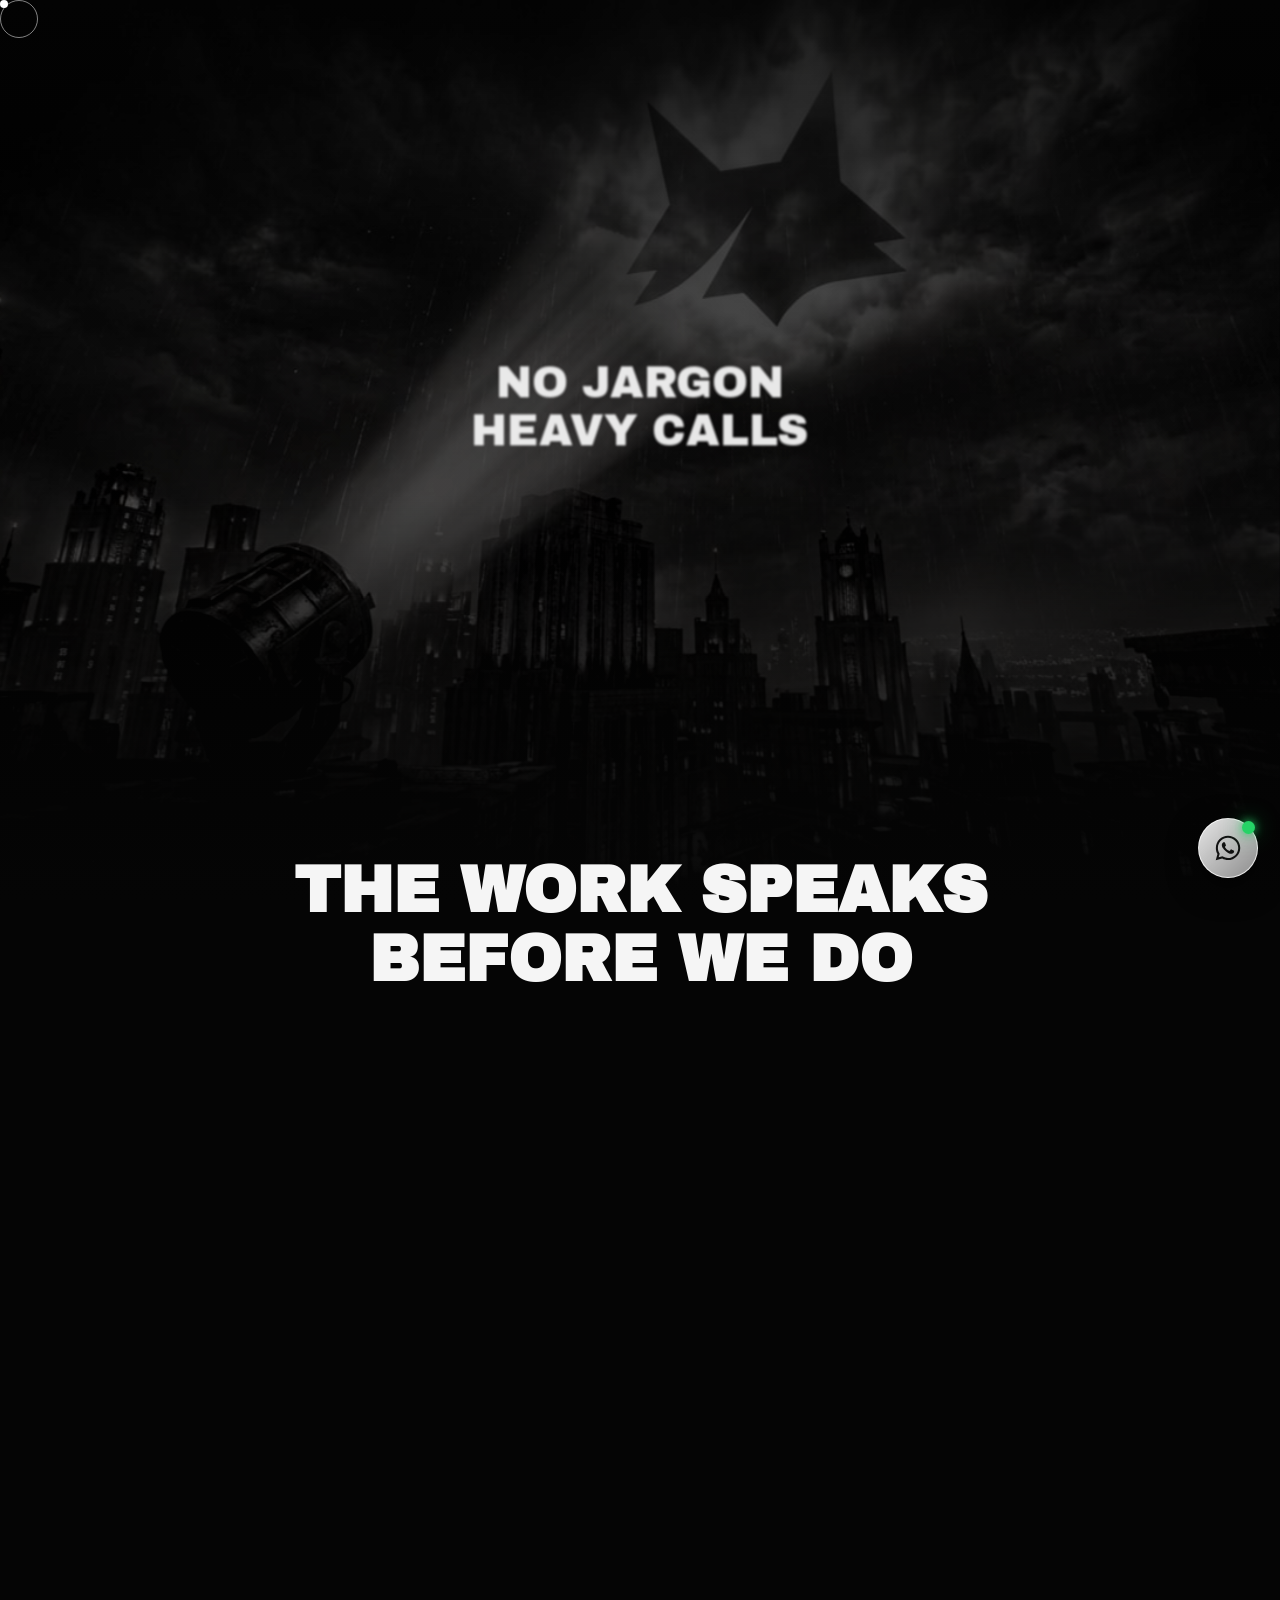
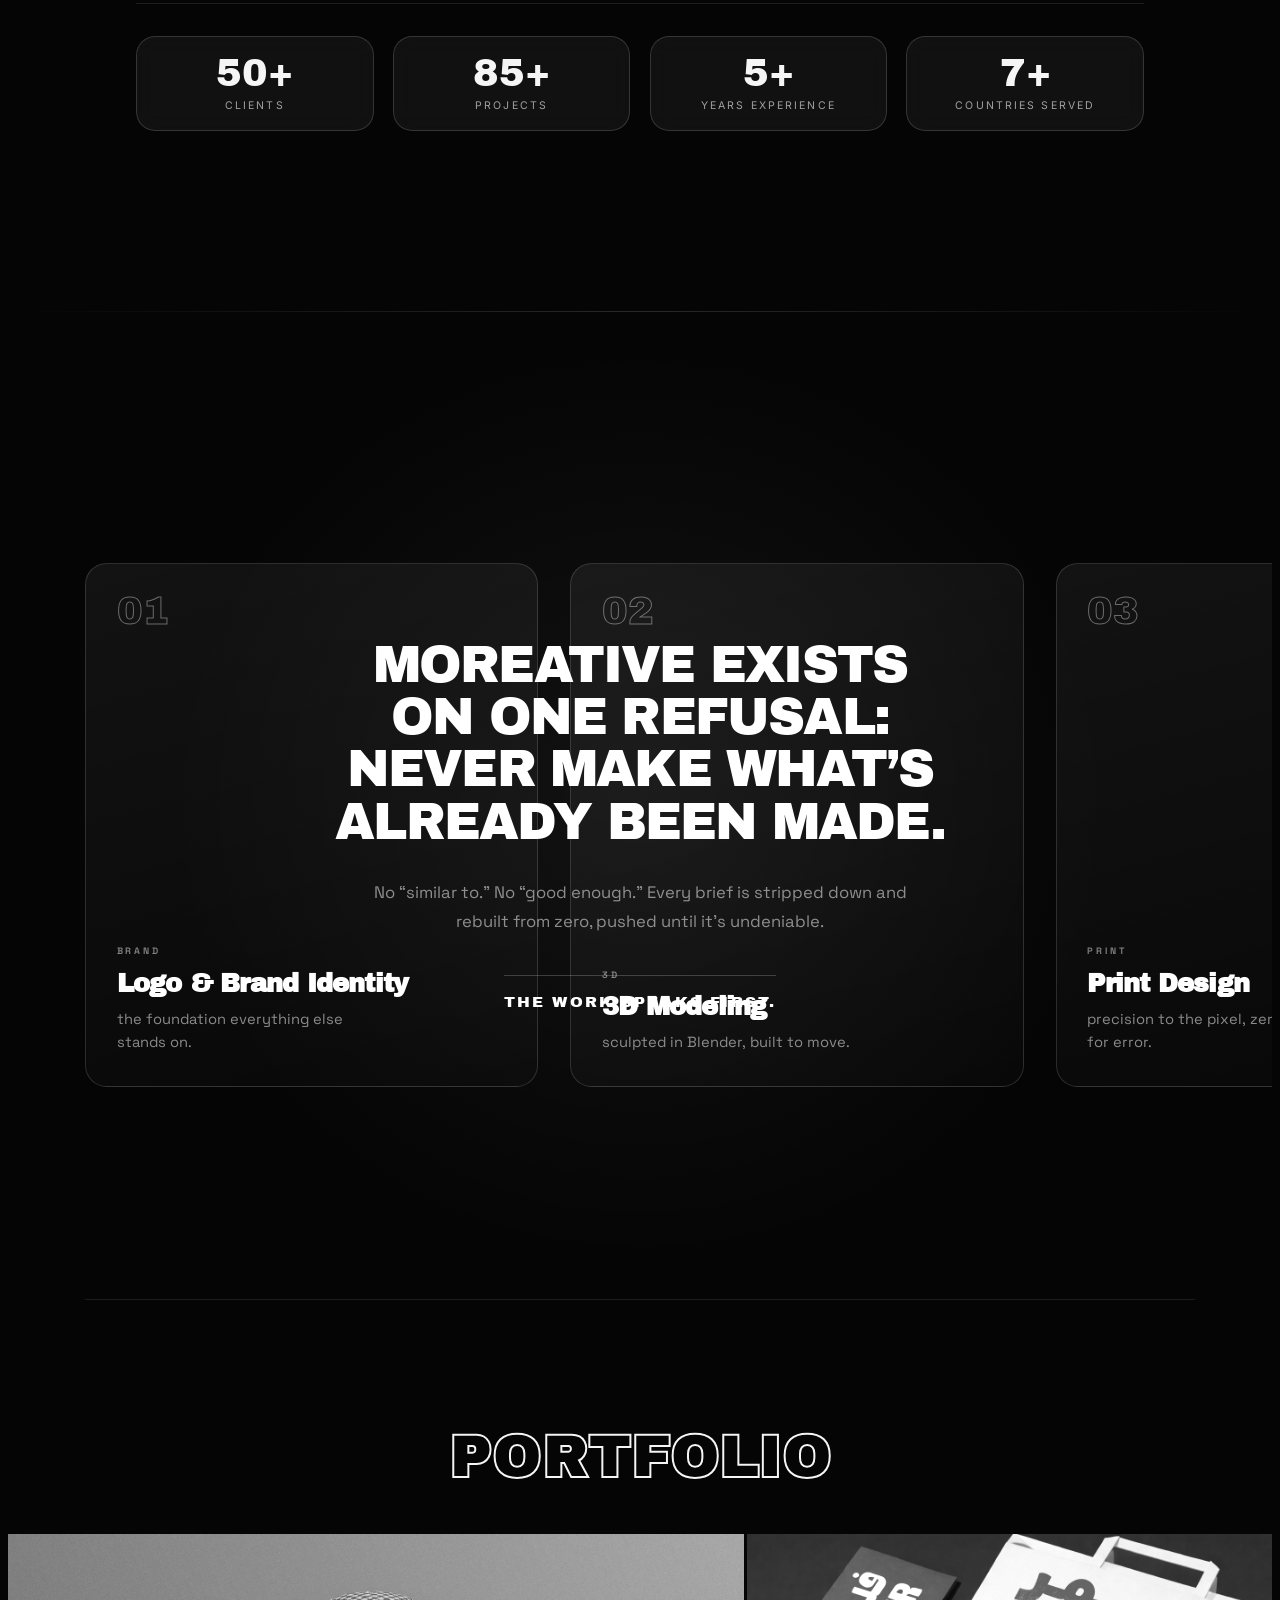
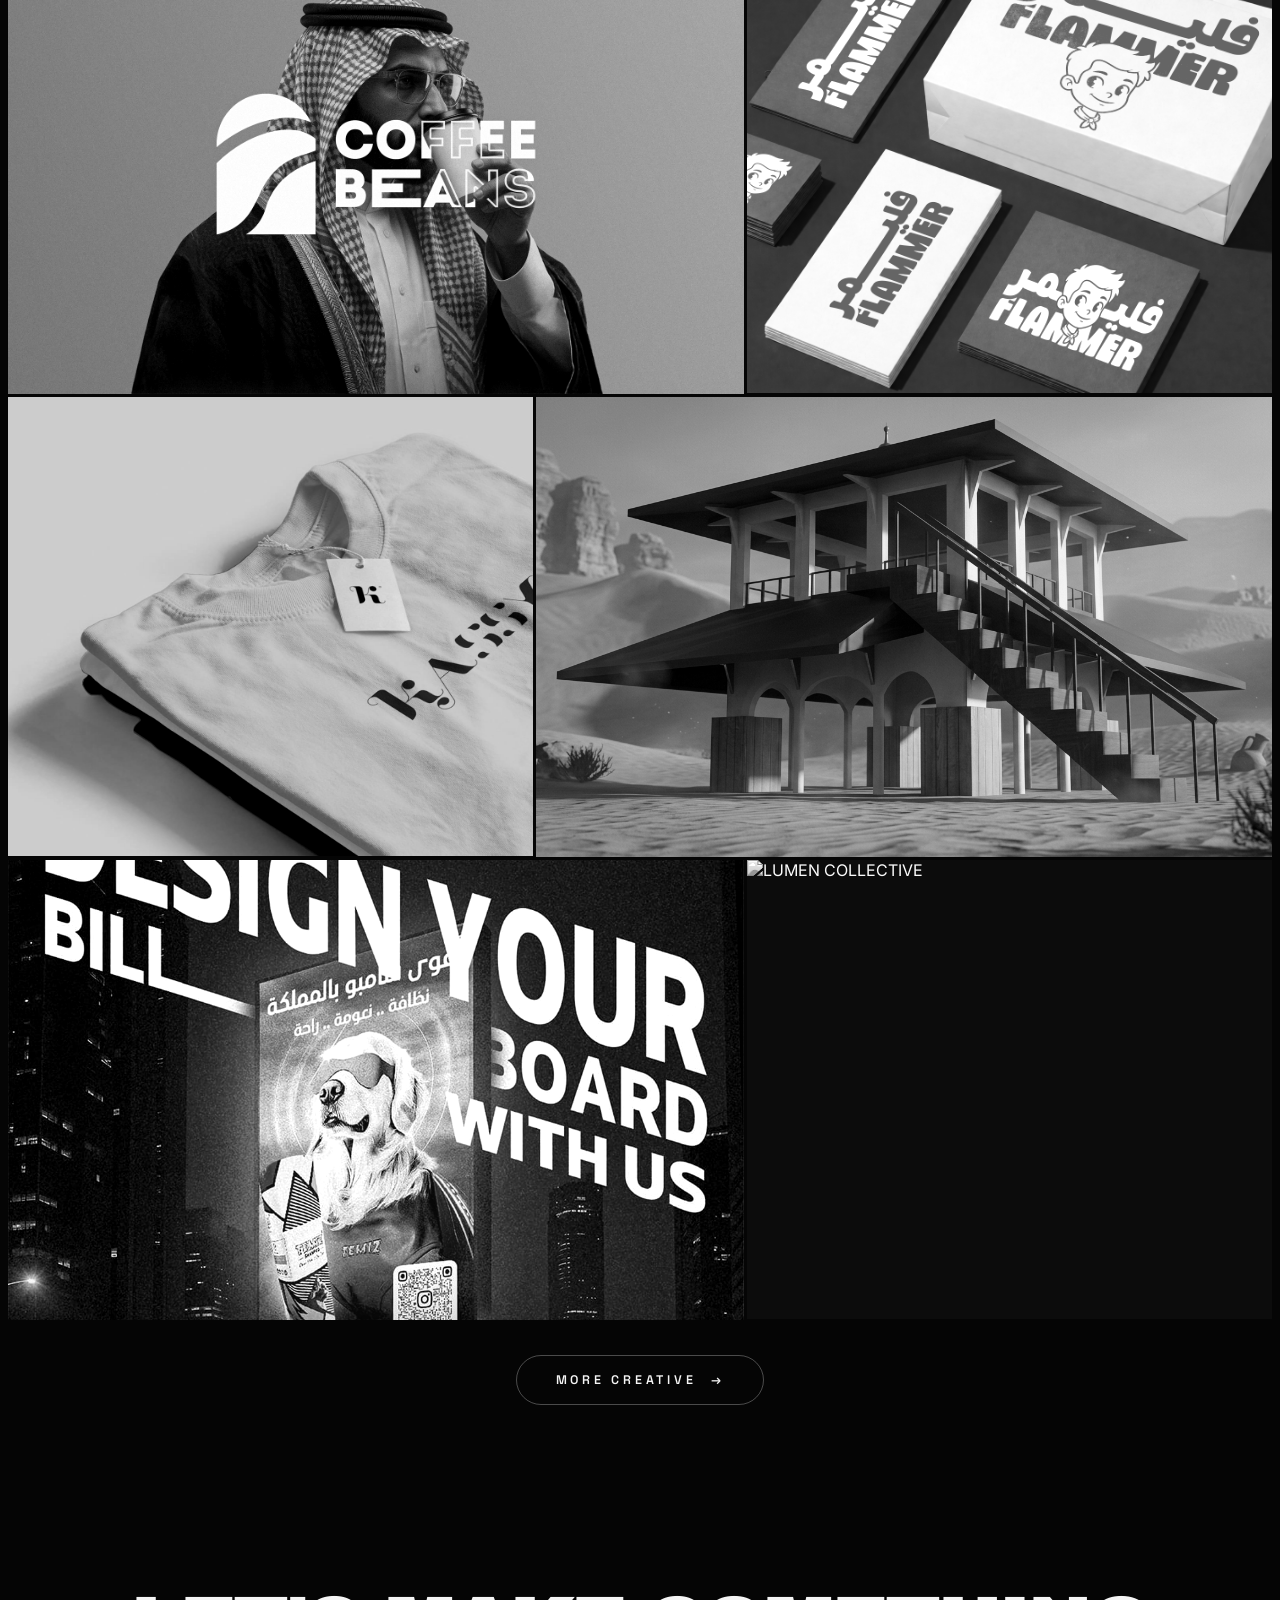
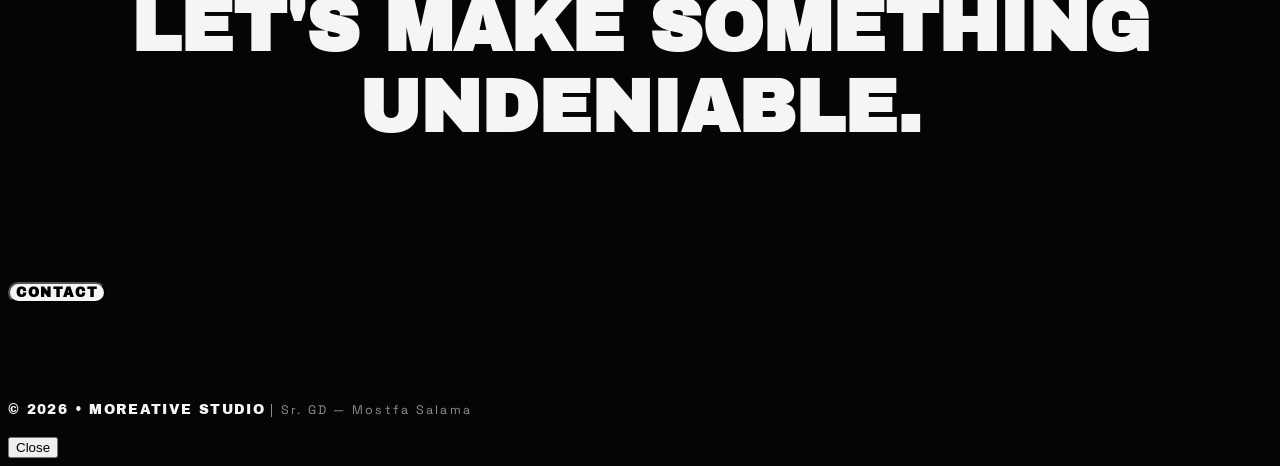
==== commit 0b8e67b7: "Redesign project case: full-bleed imagery, editorial footer, tools Move the keyword/meta row from th" ====
--- a/index.html
+++ b/index.html
@@ -24,6 +24,7 @@
 <script>document.documentElement.className+=' js';</script>
 <script src="https://cdn.tailwindcss.com"></script>
 <link href="https://fonts.googleapis.com/css2?family=Archivo+Black&family=Space+Grotesk:wght@400;600;700&family=Inter:wght@400;500;600&family=Cairo:wght@600;700&display=swap" rel="stylesheet">
+<link rel="stylesheet" href="/assets/project-case.css?v=3">
 <style>
 :root{--bg:#050505;--ink:#f5f5f5;--line:rgba(255,255,255,.15)}
 html{scroll-behavior:auto} html.lenis,html.lenis body{height:auto} .lenis.lenis-smooth{scroll-behavior:auto!important}
@@ -320,30 +321,7 @@
 .st-roll-view{-webkit-mask-image:none;mask-image:none}
 .st-roll-view::before,.st-roll-view::after{display:none}
 }
-#behance-view{position:fixed;inset:0;z-index:95;background:#080808;display:none;overflow-y:auto;overscroll-behavior:contain;animation:bFade .45s ease}
-@keyframes bFade{from{opacity:0}to{opacity:1}}
-#behance-view.open{display:block}
-.behance-head{position:sticky;top:0;z-index:5;display:flex;justify-content:space-between;align-items:center;gap:1rem;padding:.9rem 1.25rem;background:rgba(5,5,5,.92);backdrop-filter:blur(16px);border-bottom:1px solid rgba(255,255,255,.08)}
-.behance-head .b-title{font-family:'Space Grotesk',sans-serif;font-weight:700;letter-spacing:.12em;font-size:.85rem;white-space:nowrap;overflow:hidden;text-overflow:ellipsis;max-width:38vw}
-.b-btn{display:inline-flex;align-items:center;gap:.5rem;padding:.6rem 1.1rem;border-radius:999px;border:1px solid rgba(255,255,255,.18);background:rgba(255,255,255,.06);font-size:.8rem;letter-spacing:.12em;cursor:pointer;transition:.25s}
-.b-btn:hover{background:#f5f5f5;color:#000}
-.b-btn.solid{background:#f5f5f5;color:#000;border-color:#f5f5f5;font-weight:700}
-.b-count{font-size:.75rem;letter-spacing:.25em;color:rgba(255,255,255,.5)}
-.behance-frame{width:min(1920px,96vw);margin:0 auto;padding:2.5rem 0 4rem}
-.behance-kicker{font-size:.7rem;letter-spacing:.35em;color:rgba(255,255,255,.55)}
-.behance-title{font-family:'Archivo Black',sans-serif;font-size:clamp(2rem,6vw,4.5rem);line-height:.95;margin:.8rem 0}
-.behance-desc{color:rgba(255,255,255,.72);font-size:clamp(.95rem,1.6vw,1.15rem);line-height:1.7;max-width:900px}
-.behance-meta{display:flex;flex-wrap:wrap;gap:.5rem;margin:1.4rem 0 2rem}
-.behance-meta span{font-size:.72rem;letter-spacing:.14em;padding:.5rem .95rem;border-radius:999px;border:1px solid rgba(255,255,255,.16);background:rgba(255,255,255,.05);color:rgba(255,255,255,.85)}
-.behance-hero{overflow:hidden;border-radius:1.2rem;border:1px solid rgba(255,255,255,.12);box-shadow:0 30px 100px rgba(0,0,0,.6)}
-.behance-hero img,.behance-item img{width:100%;aspect-ratio:16/9;object-fit:cover;display:block;background:#111}
-.behance-item{margin-top:1.4rem;overflow:hidden;border-radius:1.2rem;border:1px solid rgba(255,255,255,.1);background:#0c0c0c}
-.behance-nav{display:grid;grid-template-columns:1fr 1fr;gap:1rem;margin-top:2.5rem}
-.behance-nav button{position:relative;height:140px;border-radius:1.2rem;overflow:hidden;border:1px solid rgba(255,255,255,.14);cursor:pointer;background:#111;color:#fff;text-align:left}
-.behance-nav button img{position:absolute;inset:0;width:100%;height:100%;object-fit:cover;opacity:.45}
-.behance-nav button span{position:relative;z-index:1;display:block;padding:1.1rem;font-weight:700;letter-spacing:.12em}
-.behance-nav button small{position:relative;z-index:1;display:block;padding:0 1.1rem;font-size:.7rem;letter-spacing:.25em;color:rgba(255,255,255,.7)}
-@media(max-width:640px){.behance-nav{grid-template-columns:1fr}.b-title{display:none}}
+/* project case view styles live in /assets/project-case.css */
 .nav-logo{height:30px;width:auto;display:block}
 .nav-brand{position:relative;display:flex;align-items:center;justify-content:center;min-height:30px}
 .nav-brand .nav-logo{transition:opacity .45s ease,transform .45s ease}
@@ -416,10 +394,6 @@
 #contact input,#contact textarea{font-size:16px}
 #wa-float{width:52px;height:52px;right:16px;bottom:16px}
 #wa-float svg{width:25px;height:25px}
-.behance-frame{padding:1.5rem 0 3rem}
-.behance-head{padding:.7rem .9rem}
-.b-btn{padding:.55rem .9rem;font-size:.72rem}
-.behance-nav button{height:118px}
 #voices{padding-top:3.5rem !important;padding-bottom:3.5rem !important}
 }
 section{padding:4rem 0} h1{font-size:clamp(2.5rem,8vw,5rem)} h2{font-size:clamp(1.8rem,5vw,3rem)}
@@ -474,16 +448,30 @@
 <span></span>
 </div>
 <div class="behance-frame">
+<div class="b-copy">
 <p class="behance-kicker" id="b-kicker">CASE STUDY</p>
 <h2 class="behance-title" id="b-title">PROJECT</h2>
 <p class="behance-desc" id="b-desc"></p>
-<div class="behance-meta" id="b-meta"></div>
-<div class="behance-hero"><img id="b-hero" src="" alt="Project cover 1920x1080"></div>
+</div>
+<div class="behance-hero"><img id="b-hero" src="" alt="Project cover"></div>
 <div id="b-gallery"></div>
+<section class="b-outro">
+<div class="b-outgrid">
+<div class="b-block" id="b-tools-block" hidden>
+<p class="b-lab">Tools</p>
+<div class="b-tools" id="b-tools"></div>
+</div>
+<div class="b-block">
+<p class="b-lab">Details</p>
+<div class="b-facts" id="b-meta"></div>
+</div>
+</div>
+<div class="b-tags" id="b-tags"></div>
 <div class="behance-nav">
 <button id="b-prev" onclick="stepBehance(-1)"><img id="b-prev-img" alt=""><span id="b-prev-t">← PREV</span><small>PREVIOUS PROJECT</small></button>
 <button id="b-next" onclick="stepBehance(1)"><img id="b-next-img" alt=""><span id="b-next-t">NEXT →</span><small>NEXT PROJECT</small></button>
 </div>
+</section>
 </div>
 </div>
 
@@ -673,6 +661,7 @@
 <script src="https://cdnjs.cloudflare.com/ajax/libs/gsap/3.12.5/gsap.min.js"></script>
 <script src="https://cdnjs.cloudflare.com/ajax/libs/gsap/3.12.5/ScrollTrigger.min.js"></script>
 <script src="/assets/project-reveal.js?v=3"></script>
+<script src="/assets/project-tools.js?v=1"></script>
 <script>
 (function(){
 var hasGsap = typeof gsap !== 'undefined';
@@ -820,7 +809,8 @@
     links:(p&&Array.isArray(p.links))?p.links:[],
     cat:(p&&p.cat)||'',
     alt:(p&&(p.altImage||p.alt||p.after))||'',
-    keywords:(p&&Array.isArray(p.keywords))?p.keywords:[]
+    keywords:(p&&Array.isArray(p.keywords))?p.keywords:[],
+    tools:(p&&Array.isArray(p.tools))?p.tools:[]
   };
 }
 function projByRef(ref){
@@ -1384,27 +1374,49 @@
 function renderBehance(){
   var p=PROJECTS[__bIndex]; if(!p) return;
   document.getElementById('b-title').textContent=p.t;
-  document.getElementById('b-desc').textContent=p.d;
+  var descEl=document.getElementById('b-desc');
+  descEl.textContent=p.d||'';
+  descEl.style.display=p.d?'':'none';
+  var copyEl=descEl.closest('.b-copy');
+  if(copyEl) copyEl.classList.toggle('no-desc',!p.d);
   document.getElementById('b-kicker').textContent=p.client.toUpperCase()+' • '+p.year;
   var meta=document.getElementById('b-meta'); meta.innerHTML='';
-  [p.client,p.year,p.role].concat(p.services||[]).forEach(function(s){
-    var sEl=document.createElement('span'); sEl.textContent=s; meta.appendChild(sEl);
-  });
+  function fact(label,val){
+    if(!val) return;
+    var d=document.createElement('div'); d.className='b-fact';
+    var s=document.createElement('span'); s.textContent=label;
+    var b=document.createElement('b'); b.textContent=val;
+    d.appendChild(s); d.appendChild(b); meta.appendChild(d);
+  }
+  fact('Client',p.client);
+  fact('Year',p.year);
+  fact('Role',p.role);
+  fact('Category',p.cat);
+  if(p.services&&p.services.length) fact('Services',p.services.join(' · '));
   (p.links||[]).forEach(function(L){
     if(!L||!L.url) return;
-    var aEl=document.createElement('a'); aEl.href=L.url; aEl.target='_blank'; aEl.rel='noopener';
-    aEl.textContent='↗ '+(L.label||'Link');
-    aEl.style.cssText='font-size:.72rem;letter-spacing:.14em;padding:.5rem .95rem;border-radius:999px;border:1px solid #f5f5f5;background:#f5f5f5;color:#000;text-decoration:none;font-weight:700';
-    meta.appendChild(aEl);
+    var aEl=document.createElement('a'); aEl.className='b-fact'; aEl.href=L.url; aEl.target='_blank'; aEl.rel='noopener';
+    var ls=document.createElement('span'); ls.textContent='Link';
+    var lb=document.createElement('b'); lb.textContent=(L.label||'Open')+' ↗';
+    aEl.appendChild(ls); aEl.appendChild(lb); meta.appendChild(aEl);
   });
-  (p.keywords||[]).forEach(function(k){
-    if(!k) return;
-    var kEl=document.createElement('span'); kEl.textContent='#'+String(k).toLowerCase();
-    kEl.style.cssText='border-style:dashed;opacity:.85';
-    meta.appendChild(kEl);
+  var toolsBlock=document.getElementById('b-tools-block');
+  var toolsHost=document.getElementById('b-tools');
+  var toolCount=(window.ProjectTools&&toolsHost)?window.ProjectTools.render(toolsHost,p.tools||[]):0;
+  if(toolsBlock) toolsBlock.hidden=!toolCount;
+  var outgrid=meta.closest?meta.closest('.b-outgrid'):null;
+  if(outgrid) outgrid.classList.toggle('no-tools',!toolCount);
+  var tags=document.getElementById('b-tags'); tags.innerHTML='';
+  var kws=(p.keywords||[]).filter(Boolean);
+  kws.forEach(function(k,i){
+    var kEl=document.createElement('span'); kEl.className='b-tag';
+    var n=document.createElement('em'); n.textContent=(i<9?'0':'')+(i+1);
+    kEl.appendChild(n); kEl.appendChild(document.createTextNode('#'+String(k).toLowerCase()));
+    tags.appendChild(kEl);
   });
+  tags.style.display=kws.length?'':'none';
   var hero=document.getElementById('b-hero');
-  hero.src=p.img; hero.alt=p.t+' — cover 1920x1080';
+  hero.src=p.img; hero.alt=p.t+' — cover';
   hero.onerror=function(){this.onerror=null;this.src='https://picsum.photos/seed/'+__bIndex+'1920/1920/1080';};
   var heroWrap=hero.parentNode;
   if(window.ProjectReveal){
@@ -1417,7 +1429,7 @@
     var alt=(item&&item.alt)||'';
     if(k===0 && src===p.img) return;
     var fig=document.createElement('figure'); fig.className='behance-item';
-    var im=document.createElement('img'); im.loading='lazy'; im.src=src; im.alt=p.t+' — shot '+(k+1)+' 1920x1080';
+    var im=document.createElement('img'); im.loading='lazy'; im.src=src; im.alt=p.t+' — image '+(k+1);
     im.onerror=function(){this.onerror=null;this.src='https://picsum.photos/seed/'+p.t.replace(/\s+/g,'')+k+'/1920/1080';};
     fig.appendChild(im); g.appendChild(fig);
     if(alt&&window.ProjectReveal) window.ProjectReveal.attach(fig,alt);
--- a/assets/project-case.css
+++ b/assets/project-case.css
@@ -0,0 +1,96 @@
+/* MOREATIVE — project case view
+   Full-bleed imagery (Behance style) + editorial project footer. */
+
+#behance-view{position:fixed;inset:0;z-index:95;background:#080808;display:none;overflow-y:auto;overscroll-behavior:contain;animation:bcvFade .45s ease}
+#behance-view.open{display:block}
+@keyframes bcvFade{from{opacity:0}to{opacity:1}}
+
+/* ---------- sticky bar ---------- */
+.behance-head{position:sticky;top:0;z-index:20;display:flex;justify-content:space-between;align-items:center;gap:1rem;padding:.9rem 1.25rem;background:rgba(5,5,5,.92);-webkit-backdrop-filter:blur(16px);backdrop-filter:blur(16px);border-bottom:1px solid rgba(255,255,255,.08)}
+.behance-head .b-title{font-family:'Space Grotesk',sans-serif;font-weight:700;letter-spacing:.12em;font-size:.85rem;white-space:nowrap;overflow:hidden;text-overflow:ellipsis;max-width:38vw}
+.b-btn{display:inline-flex;align-items:center;gap:.5rem;padding:.6rem 1.1rem;border-radius:999px;border:1px solid rgba(255,255,255,.18);background:rgba(255,255,255,.06);font-family:inherit;font-size:.8rem;letter-spacing:.12em;color:#fff;cursor:pointer;transition:background .25s,color .25s,border-color .25s}
+.b-btn:hover{background:#f5f5f5;color:#000;border-color:#f5f5f5}
+.b-btn.solid{background:#f5f5f5;color:#000;border-color:#f5f5f5;font-weight:700}
+.b-count{font-size:.75rem;letter-spacing:.25em;color:rgba(255,255,255,.5)}
+
+/* ---------- frame + intro copy ---------- */
+.behance-frame{width:100%;margin:0;padding:0}
+.b-copy{max-width:1400px;margin:0 auto;padding:clamp(2rem,5vw,4.2rem) clamp(1.15rem,4vw,3.2rem) clamp(1.2rem,3vw,2rem)}
+.behance-kicker{display:flex;align-items:center;gap:.85rem;font-family:'Space Grotesk',sans-serif;font-size:.6rem;font-weight:600;letter-spacing:.34em;text-transform:uppercase;color:rgba(255,255,255,.5)}
+.behance-kicker::before{content:'';flex:none;width:clamp(1.6rem,3vw,3rem);height:1px;background:rgba(255,255,255,.35)}
+.behance-title{font-family:'Archivo Black',sans-serif;font-size:clamp(2.1rem,6.4vw,5.2rem);line-height:.94;letter-spacing:-.012em;margin:.85rem 0 1rem}
+.behance-desc{color:rgba(255,255,255,.66);font-size:clamp(.95rem,1.5vw,1.16rem);line-height:1.75;max-width:76ch}
+
+@media(min-width:1000px){
+  .b-copy{display:grid;grid-template-columns:minmax(0,1.32fr) minmax(0,1fr);column-gap:clamp(1.5rem,4vw,4rem);align-items:end;padding-bottom:clamp(1.6rem,3.4vw,2.4rem)}
+  .behance-kicker{grid-column:1;grid-row:1}
+  .behance-title{grid-column:1;grid-row:2;margin:.85rem 0 0}
+  .behance-desc{grid-column:2;grid-row:2;align-self:end;font-size:clamp(.95rem,1.15vw,1.06rem);line-height:1.8;padding-bottom:.5rem;border-top:1px solid rgba(255,255,255,.14);padding-top:1.1rem}
+  .b-copy.no-desc{grid-template-columns:minmax(0,1fr)}
+}
+
+/* ---------- imagery: edge to edge, no gaps ---------- */
+.behance-hero,.behance-item{margin:0;padding:0;border:0;border-radius:0;overflow:hidden;background:#0b0b0b;box-shadow:none}
+.behance-hero img,.behance-item img{display:block;width:100%;height:auto;max-width:100%;object-fit:cover;background:#0b0b0b}
+#b-gallery{display:block;margin:0;padding:0}
+#b-gallery .behance-item{margin:0}
+
+/* ---------- project footer ---------- */
+.b-outro{border-top:1px solid rgba(255,255,255,.09)}
+.b-outgrid{display:grid;grid-template-columns:minmax(0,1.12fr) minmax(0,1fr);gap:clamp(1.6rem,4vw,3.6rem);max-width:1400px;margin:0 auto;padding:clamp(2.1rem,5vw,3.6rem) clamp(1.15rem,4vw,3.2rem) 0}
+.b-outgrid.no-tools{grid-template-columns:minmax(0,1fr)}
+.b-outgrid.no-tools .b-facts{max-width:780px}
+.b-block{min-width:0}
+.b-lab{display:flex;align-items:center;gap:.8rem;font-family:'Space Grotesk',sans-serif;font-size:.56rem;font-weight:600;letter-spacing:.34em;text-transform:uppercase;color:rgba(255,255,255,.42);margin-bottom:1.15rem}
+.b-lab::after{content:'';flex:1;height:1px;background:rgba(255,255,255,.1)}
+
+.b-tools{display:flex;flex-wrap:wrap;gap:.5rem}
+.tool{display:inline-flex;align-items:center;gap:.55rem;padding:.4rem .9rem .4rem .4rem;border:1px solid rgba(255,255,255,.13);border-radius:999px;background:rgba(255,255,255,.025);transition:border-color .3s,background .3s}
+.tool:hover{border-color:rgba(255,255,255,.42);background:rgba(255,255,255,.06)}
+.tool-ico{flex:none;width:27px;height:27px;border-radius:8px;display:grid;place-items:center;background:#f5f5f5;color:#050505;font-family:'Space Grotesk',sans-serif;font-size:.55rem;font-weight:700;line-height:1;letter-spacing:-.02em;text-align:center;padding-left:1px}
+.tool-name{font-family:'Inter',sans-serif;font-size:.67rem;font-weight:500;letter-spacing:.12em;text-transform:uppercase;color:rgba(255,255,255,.78);white-space:nowrap}
+
+.b-facts{display:grid;grid-template-columns:repeat(2,minmax(0,1fr));gap:1.05rem 1.6rem}
+.b-fact{min-width:0}
+.b-fact span{display:block;font-family:'Space Grotesk',sans-serif;font-size:.53rem;font-weight:600;letter-spacing:.28em;text-transform:uppercase;color:rgba(255,255,255,.38);margin-bottom:.34rem}
+.b-fact b{display:block;font-family:'Inter',sans-serif;font-weight:500;font-size:.9rem;line-height:1.4;color:rgba(255,255,255,.92);word-break:break-word}
+a.b-fact{text-decoration:none}
+a.b-fact b{border-bottom:1px solid rgba(255,255,255,.35);display:inline-block;padding-bottom:1px;transition:border-color .3s}
+a.b-fact:hover b{border-color:#fff}
+
+.b-tags{display:flex;flex-wrap:wrap;align-items:baseline;gap:.5rem 1.4rem;max-width:1400px;margin:0 auto;border-top:1px solid rgba(255,255,255,.08);padding:clamp(1.9rem,4vw,2.6rem) clamp(1.15rem,4vw,3.2rem) 0}
+.b-tag{font-family:'Space Grotesk',sans-serif;font-size:clamp(.9rem,1.7vw,1.26rem);font-weight:600;line-height:1.55;color:rgba(255,255,255,.62);transition:color .3s}
+.b-tag:hover{color:#fff}
+.b-tag em{font-style:normal;font-size:.46em;font-weight:600;letter-spacing:.14em;color:rgba(255,255,255,.3);margin-right:.75em;vertical-align:super;font-variant-numeric:tabular-nums}
+
+/* ---------- prev / next ---------- */
+.behance-nav{display:grid;grid-template-columns:1fr 1fr;gap:.8rem;max-width:1400px;margin:0 auto;padding:clamp(2rem,5vw,3.2rem) clamp(1.15rem,4vw,3.2rem) clamp(2.4rem,6vw,4rem)}
+.behance-nav button{position:relative;height:150px;border-radius:1rem;overflow:hidden;border:1px solid rgba(255,255,255,.13);cursor:pointer;background:#111;color:#fff;text-align:left;font-family:inherit;padding:0}
+.behance-nav button img{position:absolute;inset:0;width:100%;height:100%;object-fit:cover;opacity:.42;transition:opacity .4s,transform .6s}
+.behance-nav button:hover img{opacity:.6;transform:scale(1.04)}
+.behance-nav button span{position:relative;z-index:1;display:block;padding:1.1rem;font-family:'Space Grotesk',sans-serif;font-weight:700;letter-spacing:.1em;font-size:.92rem}
+.behance-nav button small{position:relative;z-index:1;display:block;padding:0 1.1rem;font-size:.6rem;letter-spacing:.26em;color:rgba(255,255,255,.65)}
+
+@media(max-width:900px){
+  .b-outgrid{grid-template-columns:1fr;gap:1.8rem}
+}
+@media(max-width:720px){
+  .behance-frame{padding:0}
+  .behance-title{font-size:clamp(2rem,9vw,3rem)}
+  .behance-desc{font-size:.95rem;line-height:1.7}
+  .b-facts{gap:.95rem 1.1rem}
+  .behance-nav{grid-template-columns:1fr;gap:.6rem}
+  .behance-nav button{height:112px}
+  .tool-name{font-size:.62rem}
+  .tool{padding:.36rem .75rem .36rem .36rem}
+  .tool-ico{width:24px;height:24px;border-radius:7px;font-size:.5rem}
+}
+@media(max-width:640px){
+  .behance-head{padding:.7rem .9rem}
+  .behance-head .b-title{display:none}
+  .b-btn{padding:.55rem .9rem;font-size:.72rem}
+}
+@media(prefers-reduced-motion:reduce){
+  #behance-view{animation:none}
+  .behance-nav button img{transition:none}
+}
